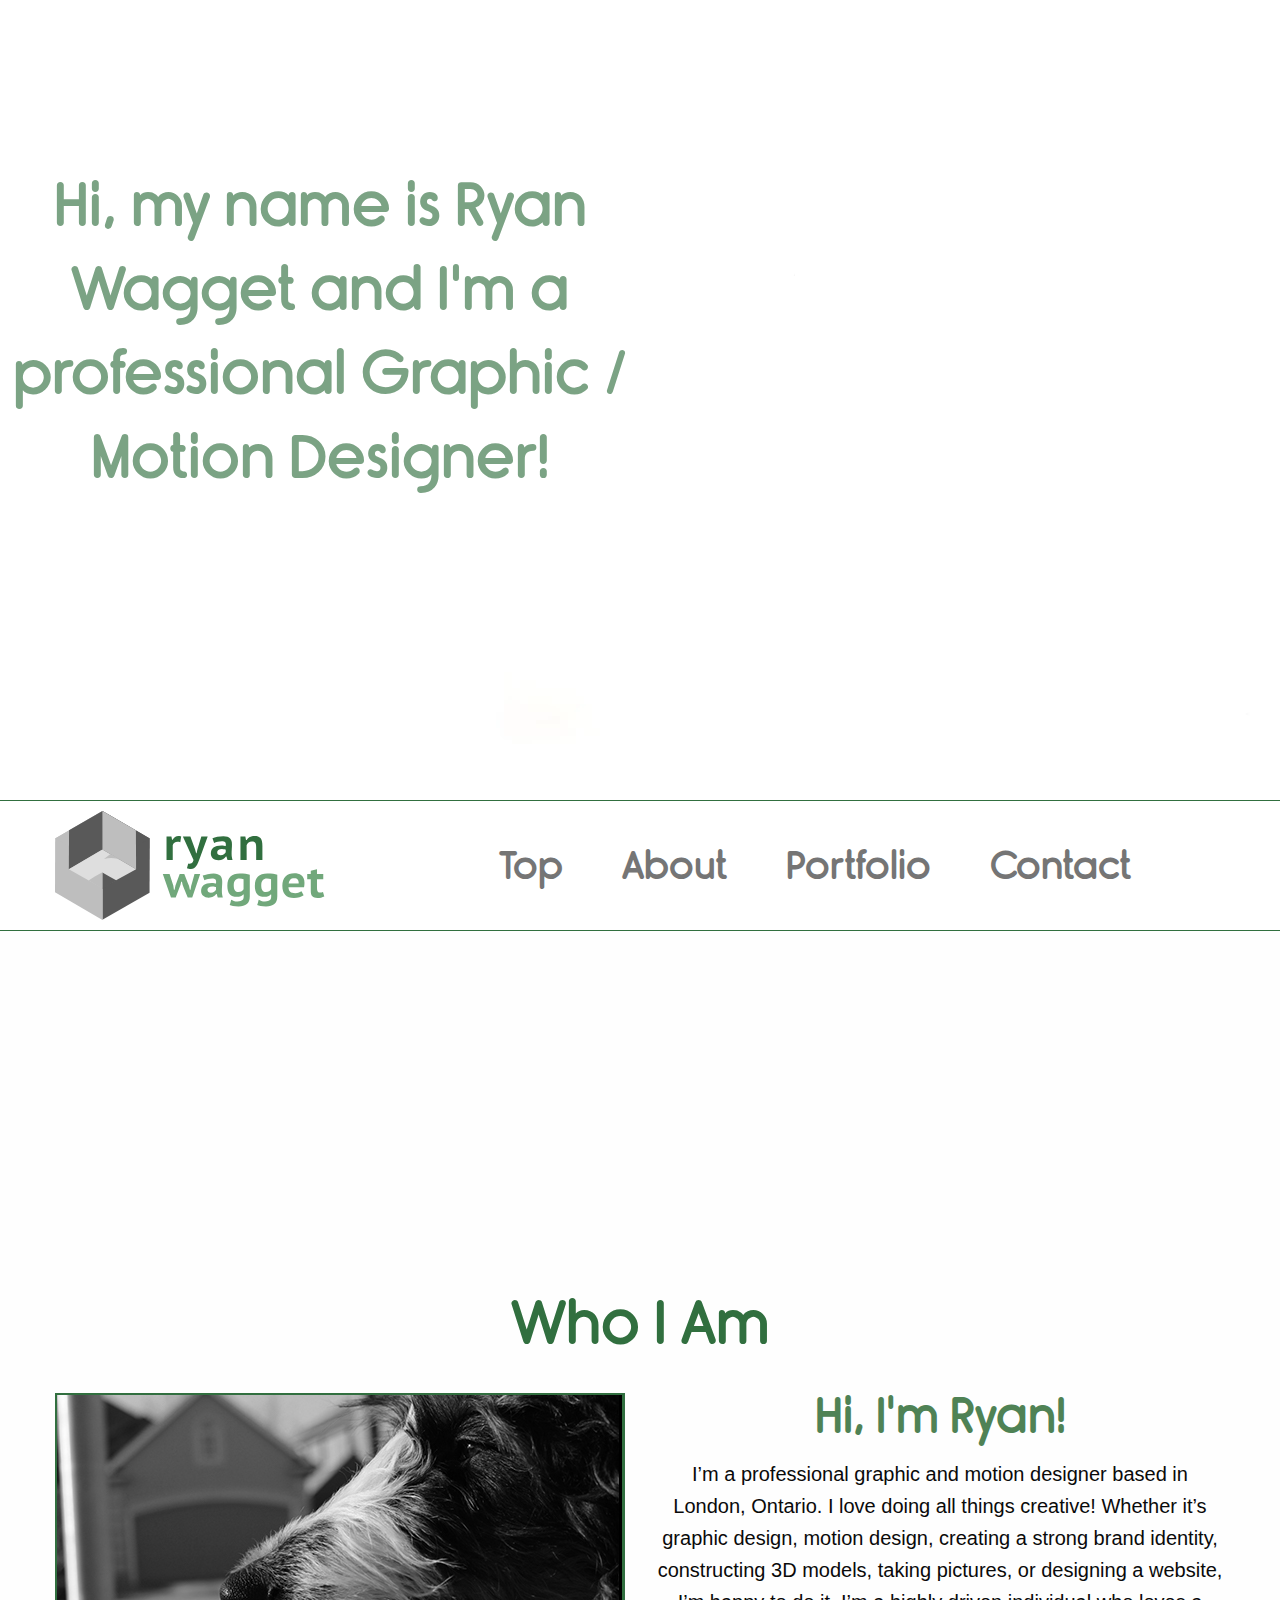
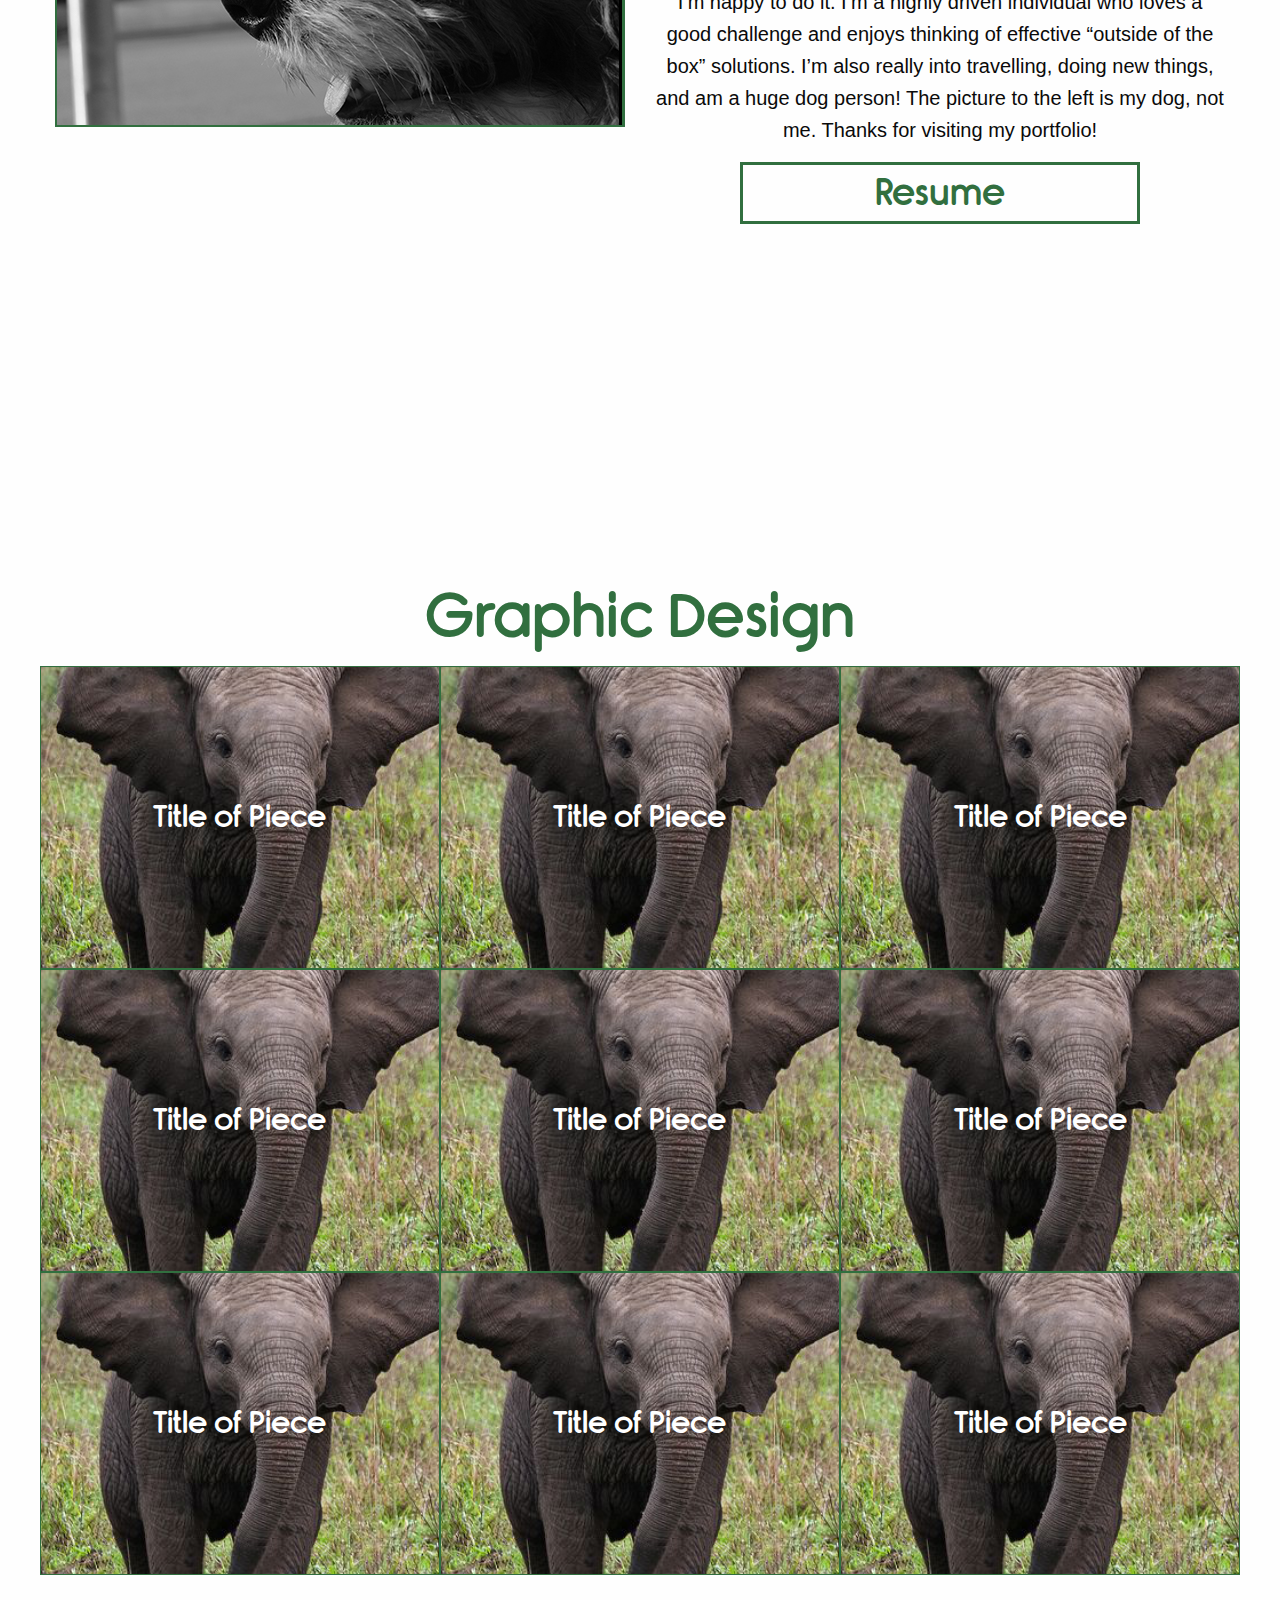
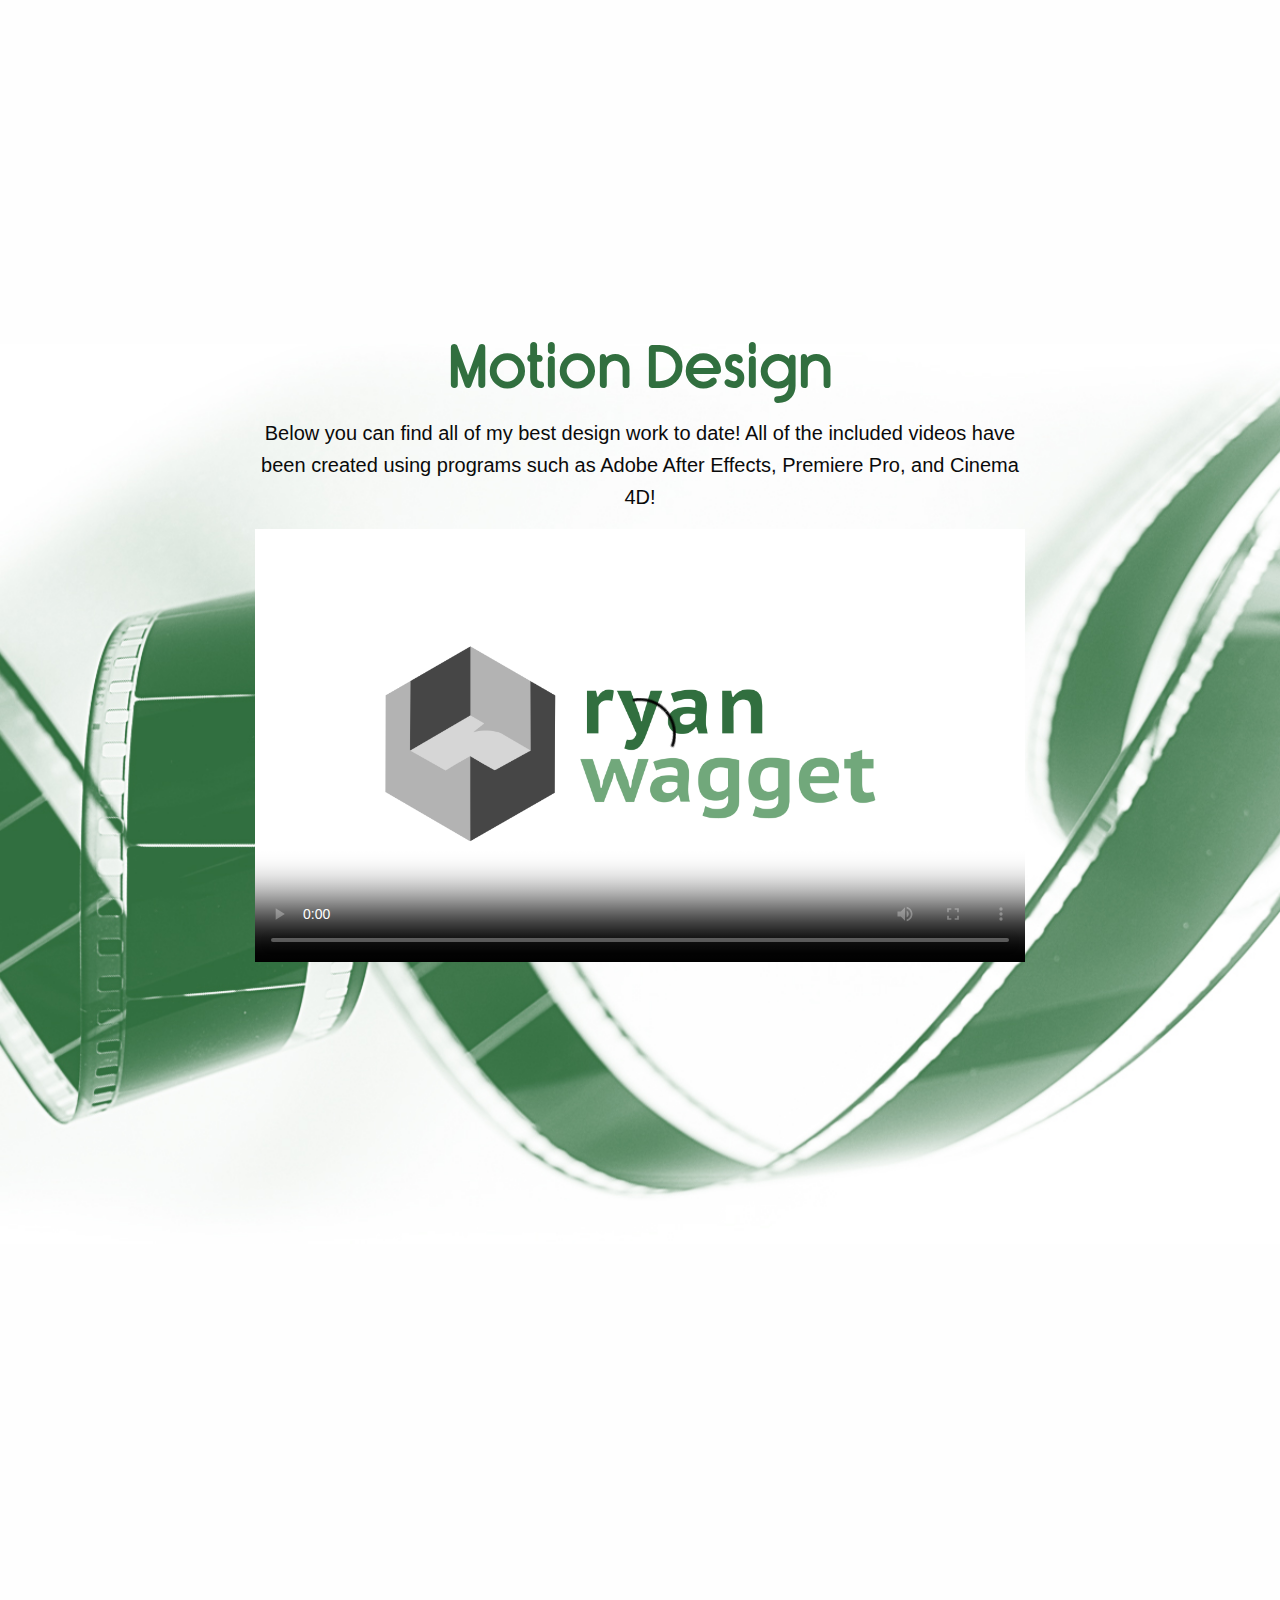
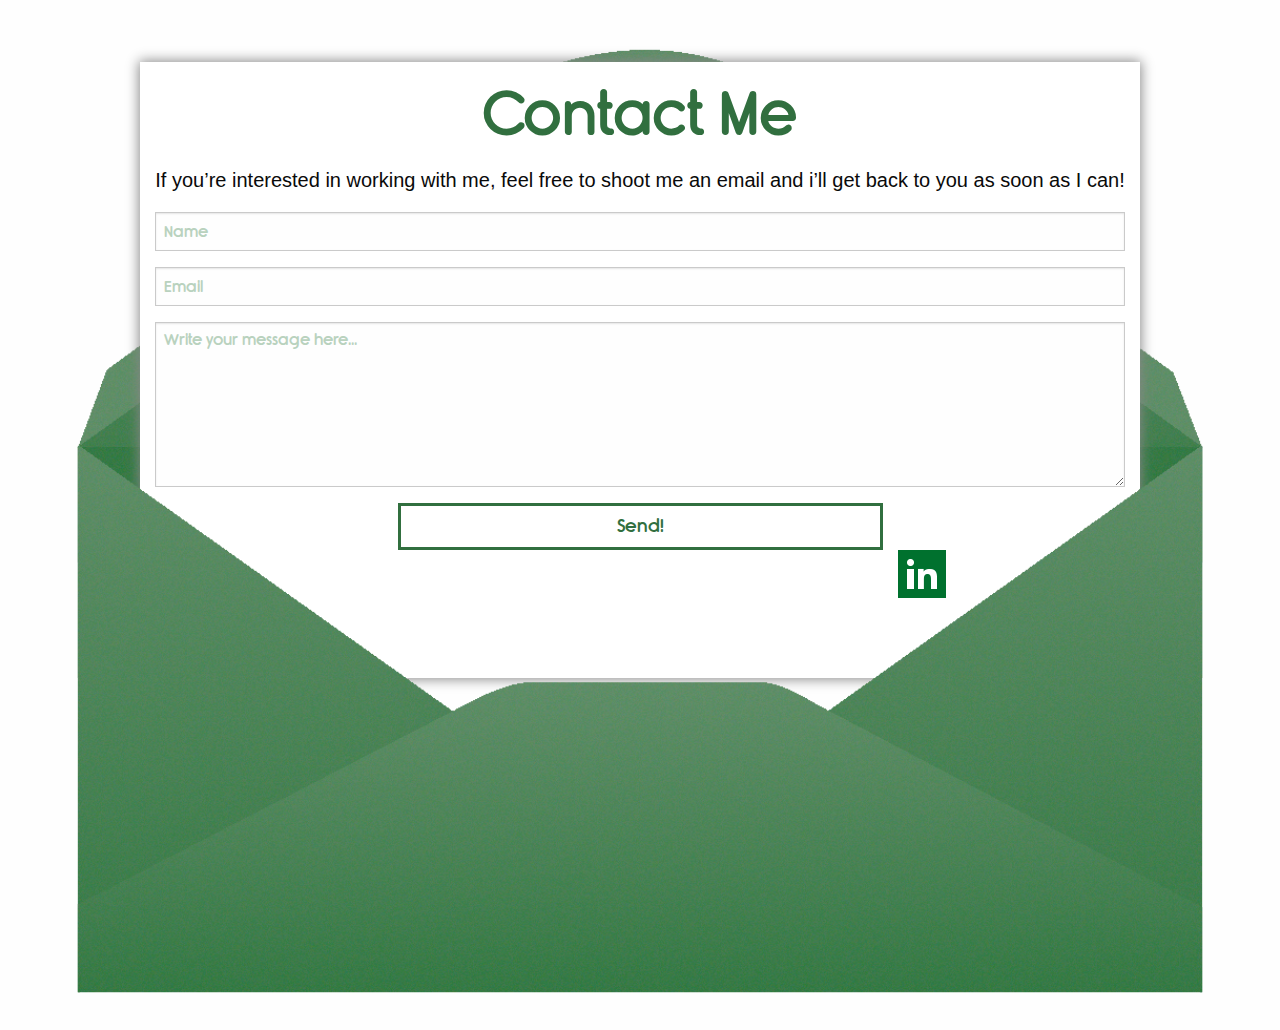
==== index.html @ 1cecc287 "Header, php files, portfolio section, js" ====
<!doctype html>
<html class="no-js" lang="en" dir="ltr">
  <head>
    <meta charset="utf-8">
    <meta http-equiv="x-ua-compatible" content="ie=edge">
    <meta name="viewport" content="width=device-width, initial-scale=1.0">
    <title>Ryan Wagget | Design Portfolio</title>
    <link rel="stylesheet" href="css/foundation.css">
    <link rel="stylesheet" href="css/app.css">
    <script src="js/minified/TweenMax.min.js"></script>
    <script src="js/ScrollToPlugin.min.js"></script>
    <script src='http://ajax.googleapis.com/ajax/libs/jquery/2.1.1/jquery.min.js'></script>
    <script src='js/scrollme-master/jquery.scrollme.js'></script>
  </head>

<!--Header-->
  <body>
    <h1 class="hide">Ryan Wagget's Portfolio</h1>
    <header id="section1">
      <h2 id="headTitle">Hi, my name is Ryan Wagget and I'm a professional Graphic / Motion Designer!</h2>
        <video id="headerVideoSmall" autoplay>
          <source src="video/s-header-vid.mp4" type="video/.mp4"/>
          <source src="video/s-header-vid.ogv" type="video/ogv"/>
          <source src="video/s-header-vid.webm" type="video/webm"/>
          Your browser does not support this video.
        </video>
        <video id="headerVideoLarge" autoplay>
          <source src="video/l-header-vid.mp4" type="video/.mp4"/>
          <source src="video/l-header-vid.ogv" type="video/ogv"/>
          <source src="video/l-header-vid.webm" type="video/webm"/>
          Your browser does not support this video.
        </video>
    </header>


<!--Navigation-->
    <nav data-top-anchor="section2" id="mainNav">
    <h2 class="hide">Main Navigation</h2>
      <div class="row">
        <img class="small-6 medium-3 large-3 columns" id="logo" src="images/logo.svg" alt="Ryan Wagget logo">
        <div id="burgerMenu" data-responsive-toggle="navLinks" data-hide-for="medium" >
            <button class="menu-icon small-3 small-offset-5 columns" type="button" data-toggle></button>
        </div>
        <ul id="navLinks" class="small-12 medium-9 large-9 columns" data-animate="hinge-in-from-top hinge-out-from-top" data-close-on-click="true">
          <li><a href="#header" id="1">Top</a></li>
          <li><a href="#about" id="2">About</a></li>
          <li><a href="#portfolio" id="3">Portfolio</a></li>
          <li><a href="#contact" id="4">Contact</a></li>
        </ul>
      </div>
    </nav>

<!--About-->
    <section id="section2">
    <h2>Who I Am</h2>
      <div class="scrollme row">
        <div id="dogPics" class="small-12 medium-6 large-6 columns">
          <div class="row">
            <img id="dogGrey" class="animateme small-12 medium-6 large-6 columns" data-when="enter" data-from="0" data-to="0.8" data-opacity="0" data-interchange="[images/s-dogGrey.jpg, small], [images/l-dogGrey.jpg, medium],[images/l-dogGrey.jpg, large]" alt="Bear the Bernedoodle">
          </div>
          <div class="row">
            <img id="dog" class="columns" data-interchange="[images/s-dog.jpg, small], [images/l-dog.jpg, medium],[images/l-dog.jpg, large]" alt="Bear the Bernedoodle">
          </div>
        </div>
        <div class="small-12 medium-6 large-6 columns">
          <h3>Hi, I'm Ryan!</h3>
          <p>I’m a professional graphic and motion designer based in London, Ontario. I love doing all things creative! Whether it’s graphic design, motion design, creating a strong brand identity, constructing 3D models, taking pictures, or designing a website, I’m happy to do it. I’m a highly driven individual who loves a good challenge and enjoys thinking of effective “outside of the box” solutions. I’m also really into travelling, doing new things, and am a huge dog person! The picture to the left is my dog, not me. Thanks for visiting my portfolio!</p>
        </div>
      </div>
      <div class="row">
        <button id="resume" class="small-6 small-offset-3 medium-4 medium-offset-7 large-4 large-offset-7 columns">Resume</button>
      </div>
    </section>


<!--Portfolio-->
    <section id="section3">
    <h2 class="hide">Portfolio</h2>
    <h2>Graphic Design</h2>
      <div class="row">
          <div id="piece1" class="small-12 medium-4 large-4 columns portfolioPiece">
            <h4>Title of Piece</h4>
          </div>
          <div id="piece2" class="small-12 medium-4 large-4 columns portfolioPiece">
            <h4>Title of Piece</h4>
          </div>
          <div id="piece3" class="small-12 medium-4 large-4 columns portfolioPiece">
            <h4>Title of Piece</h4>
          </div>
      </div>
      <div class="row">
          <div id="piece4" class="small-12 medium-4 large-4 columns portfolioPiece">
            <h4>Title of Piece</h4>
          </div>
          <div id="piece5" class="small-12 medium-4 large-4 columns portfolioPiece">
            <h4>Title of Piece</h4>
          </div>
          <div id="piece6" class="small-12 medium-4 large-4 columns portfolioPiece">
            <h4>Title of Piece</h4>
          </div>
      </div>
      <div class="row">
          <div id="piece7" class="small-12 medium-4 large-4 columns portfolioPiece">
            <h4>Title of Piece</h4>
          </div>
          <div id="piece8" class="small-12 medium-4 large-4 columns portfolioPiece">
            <h4>Title of Piece</h4>
          </div>
          <div id="piece9" class="small-12 medium-4 large-4 columns portfolioPiece">
            <h4>Title of Piece</h4>
          </div>
      </div>

      <section id="videoSection">
      <h3 class="hide">Motion Design</h3>
        <div class="row">
          <div class="small-12 medium-8 medium-offset-2 large-8 large-offset-2 columns">
            <h2>Motion Design</h2>
            <p>Below you can find all of my best design work to date! All of the included videos have been created using programs such as Adobe After Effects, Premiere Pro, and Cinema 4D!</p>
          </div>
        </div>
        <div id="videoPlayer" class="row">
          <video class="small-12 medium-8 medium-offset-2 large-8 large-offset-2 columns" poster="images/intro-thumbnail.png" controls>
            <source src="video/intro.mp4" type="video/mp4"/>
            <source src="video/intro.ogv" type="video/ogv"/>
            <source src="video/intro.webm" type="video/webm"/>
            Your browser does not support this video.
          </video>
        </div>
      </section>
    </section>


<!--Contact-->
    <div id="envelope" class="scrollme row">
      <img class="" id="envelopeFront" src="images/envelope-front.svg" alt="Front of an envelope">
      <!--data-when="exit" data-from="0.5" data-to="0" data-easing="easeout" data-translatey="300"-->
      <section id="section4" class="animateme small-12 medium-10 medium-pull-1 large-10 large-offset-1 columns" data-when="exit" data-from="0.4" data-to="0" data-easing="easeout" data-translatey="300">
      <h2>Contact Me</h2>
        <div class="row">
          <div class="small-12 medium-12 large-12 columns">
            <p>If you’re interested in working with me, feel free to shoot me an email and i’ll get back to you as soon as I can!</p>
          </div>
          <form action="form.php" method="post" class="small-12 medium-12 large-12 columns">
              <input type="text" required id="name" name="fullName" placeholder="Name">
              <input type="email" required id="email" placeholder="Email">
              <textarea name="comments" id="comments" required cols="50" rows="8" placeholder="Write your message here..."></textarea>
              <div id="bottom" class="row">
                <input id="submit" type="submit" value="Send!" class="small-6 medium-6 medium-offset-3 large-6 large-offset-3 columns">
                <a class="small-3 small-offset-3 columns" href="https://www.linkedin.com/in/ryanwagget/" title="LinkedIn" id="LinkedIn">
                  <img src="images/linkedin.svg" alt="LinkedIn Icon">
                </a>
              </div>
          </form>
        </div>
      </section>
    </div>



    <script src="js/vendor/jquery.js"></script>
    <script src="js/vendor/what-input.js"></script>
    <script src="js/vendor/foundation.js"></script>
    <script src="js/app.js"></script>
    <script src="js/contentWork.js"></script>
  </body>
</html>
---- css/app.css ----
/*------------------------------General------------------------------*/

.boxHelper
{
	color: #fff;
	background-color: #000;
	text-align: center;
}



@font-face
{
	font-family: 'rimouski sb';
	src: url('../fonts/rimouski sb.ttf');
}

h2
{
	font-size: 36px;
	color: #316f3f;
	text-align: center;
	font-family: 'rimouski sb', Arial, sans-serif;
}

h3
{
	font-size: 30px;
	color: #4f8255;
	text-align: center;
	font-family: 'rimouski sb', Arial, sans-serif;
	margin-top: 10px;
}

h4
{
	font-size: 30px;
	color: #fff;
	text-align: center;
	font-family: 'rimouski sb', Arial, sans-serif;
	margin-top: 129px;
	margin-bottom: 130px;
}

p
{
	text-align: center;
	font-family: 'Arial', sans-serif, times;
}

@media screen and (min-width: 40em)
{
	h4
	{
		margin-top: 79px;
		margin-bottom: 80px;
	}
}

@media screen and (min-width: 48em)
{
	h2
	{
		font-size: 48px;
	}

	h3
	{
		font-size: 36px;
	}

	h4
	{
		margin-top: 99px;
		margin-bottom: 100px;
	}

	p
	{
		font-size: 20px;
	}
}

@media screen and (min-width: 64em)
{
	h4
	{
		margin-top: 129px;
		margin-bottom: 130px;
	}
}

@media screen and (min-width: 80em)
{
	h2
	{
		font-size: 60px;
	}

	h3
	{
		font-size: 48px;
	}

	p
	{
		font-size: 20px;
	}
}

/*------------------------------Nav/Header------------------------------*/

#headerVideoSmall
{
	width: 100%;
	z-index: 10;
}

#headerVideoLarge
{
	display: none;
}

#headTitle
{
	z-index: 100;
	position: absolute;
	font-size: 36px;
	color: #316f3f;
	margin-top: 10px;
	opacity: 0;
}

#burgerMenu .menu-icon::after
{
	background: #316f3f;
	margin-top: 5px;
	box-shadow: 0 7px 0 #316f3f, 0 14px 0 #316f3f;
}

#logo
{
	margin-top: 10px;
	margin-bottom: 10px;
}

#burgerMenu
{
	margin-top: 23px;
	margin-right: 10px;
}

nav
{
	text-align: center;
	background-color: #fff;
	border-top: 1px solid #316f3f;
	border-bottom: 1px solid #316f3f;
}

nav ul
{
	list-style: none;
	font-size: 48px;
	color: #316f3f;
	font-family: 'rimouski sb', Arial, sans-serif;
}

nav ul li
{
	margin-top: 15px;
	border-bottom: 1px solid #316f3f;
	padding-bottom: 15px;
}

nav ul li:first-child
{
	margin-top: 5px;
}

nav ul li:last-child
{
	border-bottom: none;
}

nav ul li a
{
	color: #4f8255;
}

nav ul li a:hover
{
	color: #316f3f;
	animation-name: underline;
	animation-duration: 1s;
}

nav ul li a:active
{
	color: #blue;
}

/*@keyframes underline
{
	from {border-bottom: none;}
	to {border-bottom: 1px solid #316f3f;}
}*/

@media screen and (min-width: 23.4375em)
{
	#burgerMenu
	{
		margin-top: 30px;
	}
}

@media screen and (min-width: 37.5em)
{
	#headTitle
	{
		font-size: 48px;
	}

	#burgerMenu
	{
		margin-top: 50px;
	}
}

@media screen and (min-width: 40em)
{

	#logo
	{
		clear: both;
	}

	nav ul
	{
		color: #959595;
		list-style: none;
		font-size: 24px;
		margin-top: 20px;
		margin-left: 0px;
	}

	nav ul li
	{
		margin-top: 0px;
		border-bottom: 0px;
		padding-bottom: 0px;
		display: inline;
		/*margin-left: 30px;*/
	}

	nav ul li:first-child
	{
		margin-top: 0px;
	}

	nav ul li a
	{
		color: #757575;
		margin-left: 20px;
	}

	nav ul li a:hover
	{
		color: #316f3f;
	}
}

@media screen and (min-width: 48em)
{

	#headTitle
	{
		width: 50%;
	}

	#headerVideoLarge
	{
		width: 100%;
		z-index: 10;
		display: block;
	}

	#headerVideoSmall
	{
		display: none;
	}

	nav ul
	{
		margin-top: 25px;
	}

	nav ul li a
	{
		margin-left: 40px;
	}
}

@media screen and (min-width: 64em)
{
	nav ul
	{
		margin-top: 30px;
		font-size: 30px;
	}

	nav ul li a
	{
		margin-left: 40px;
	}
}

@media screen and (min-width: 74em)
{
	nav ul
	{
		margin-top: 35px;
		font-size: 38px;
	}

	nav ul li a
	{
		margin-left: 50px;
	}
}

@media screen and (min-width: 80em)
{
	#headTitle
	{
		font-size: 60px;
		margin-top: 150px;
	}

	nav ul
	{
		margin-top: 35px;
		font-size: 38px;
	}

	nav ul li a
	{
		margin-left: 50px;
	}

}

@media screen and (min-width: 120em)
{
	#headTitle
	{
		font-size: 72px;
		margin-top: 350px;
	}
}
/*------------------------------About------------------------------*/

#dogGrey
{
	margin-top: 20px;
	z-index: 10;
	position: absolute;

}

#dog
{
	margin-top: 20px;
	z-index: 5;
}

#dogGrey2
{
	margin-top: 10px;
	z-index: 3;
}

#section2
{
	margin-top: 350px;
}

#resume
{
	font-size: 18.22px;
	color: #316f3f;
	padding: 10px;
	border: 3px solid #316f3f;
	font-family: 'rimouski sb', Arial, sans-serif;
}

#resume:hover
{
	color: #fff;
	background-color: #316f3f;
}

@media screen and (min-width: 75.5em)
{
	#dogGrey
	{
		width: auto;
	}
}

@media screen and (min-width: 80em)
{
	#resume
	{
		font-size: 36px;
	}
}

/*------------------------------Portfolio------------------------------*/

#section3
{
	margin-top: 350px;
}

.portfolioPiece
{

	border: 1px solid #316f3f;
	background-color: #316f3f;
	opacity: 1;
	transition: opacity .5s ease;
	background: url('../images/l-placeholder.jpg') no-repeat;
	background-size: 115%;
	background-position: 50%;
}

.portfolioPiece:hover
{
	animation: zoomOut .5s ease;
	animation-fill-mode: forwards;
}

@keyframes zoomOut
{
	from {background-size: 115%;}
	to {background-size: 100%;}
}

#piece1
{

}

#piece2
{

}

#piece3
{

}

#piece4
{

}

#piece5
{

}

#piece6
{

}

#piece7
{

}

#piece8
{

}

#piece9
{

}

.portfolioPiece:hover
{
	opacity: .6;
}

.portfolioPiece :hover
{
	background-color: #316f3f;
}

#videoSection
{
	margin-top: 350px;
}

#videoPlayer
{
	background: url('../images/s-videoBg.jpg') center no-repeat;
	padding-bottom: 100px;
}

@media screen and (min-width: 40em)
{
	#videoPlayer
	{
		background: none;

	}

	#videoSection
	{

		background: url('../images/l-videoBg.jpg') center no-repeat;
		background-size: contain;
	}
}

@media screen and (min-width: 52.25em)
{
	#videoPlayer
	{
		padding-bottom: 300px;
	}
}

/*------------------------------Contact------------------------------*/

#section4
{
	margin-top: 350px;
}

input::-webkit-input-placeholder
{
	color: #b9d2be;
	font-family: 'rimouski sb', Arial, sans-serif;
}

input::-moz-placeholder
{
	color: #b9d2be;
	font-family: 'rimouski sb', Arial, sans-serif;
}

input:-ms-input-placeholder
{
	color: #b9d2be;
	font-family: 'rimouski sb', Arial, sans-serif;
}

input:-moz-placeholder
{
	color: #b9d2be;
	font-family: 'rimouski sb', Arial, sans-serif;
}

textarea::-webkit-input-placeholder
{
	color: #b9d2be;
	font-family: 'rimouski sb', Arial, sans-serif;
}

textarea::-moz-placeholder
{
	color: #b9d2be;
	font-family: 'rimouski sb', Arial, sans-serif;
}

textarea:-ms-input-placeholder
{
	color: #b9d2be;
	font-family: 'rimouski sb', Arial, sans-serif;
}

textarea:-moz-placeholder
{
	color: #b9d2be;
	font-family: 'rimouski sb', Arial, sans-serif;

}

#submit
{
	background-color: #fff;
	font-size: 18.22px;
	color: #316f3f;
	padding: 10px;
	border: 3px solid #316f3f;
	padding-left: 20px;
	padding-right: 20px;
	font-family: 'rimouski sb', Arial, sans-serif;
}

#submit:hover
{
	color: #fff;
	background-color: #316f3f;
}

#linkedIn
{
	width: 41px;
	height: 41px;
}

form
{
	margin-bottom: 20px;
}

#bottom
{
	margin: 0 auto;
}

#envelopeFront
{
	display: none;
}

@media screen and (min-width: 40em)
{

	#envelope
	{
		background: url('../images/envelope-back.svg') no-repeat;
		background-size: 100%;
		position: relative;
		margin-top: 350px;
		overflow: visible;
	}

	#section4
	{
		background-color: #fff;
		padding-top: 10px;
		box-shadow: 0px 0px 12px 1px #878787;
		z-index: 1;
		margin-top: -130px;
		padding-bottom: 80px;
	}

	form
	{
		margin-bottom: 0px;
	}

	#envelopeFront
	{
		display: inline;
		position: absolute;
		z-index: 2;
		margin-top: 33%
	}
}

@media screen and (min-width: 48em)
{
	#section4
	{
		margin-top: -80px;
		padding-bottom: 80px;
	}
}

@media screen and (min-width: 52.25em)
{
	#section4
	{
		margin-top: -40px;
		padding-bottom: 80px;
	}
}

@media screen and (min-width: 60em)
{
	#section4
	{
		margin-top: 30px;
		padding-bottom: 80px;
	}
}

@media screen and (min-width: 64em)
{
	#section4
	{
		margin-top: 50px;
		padding-bottom: 80px;
	}
}

@media screen and (min-width: 90em)
{
	#section4
	{
		margin-top: 160px;
		padding-bottom: 80px;
	}
}
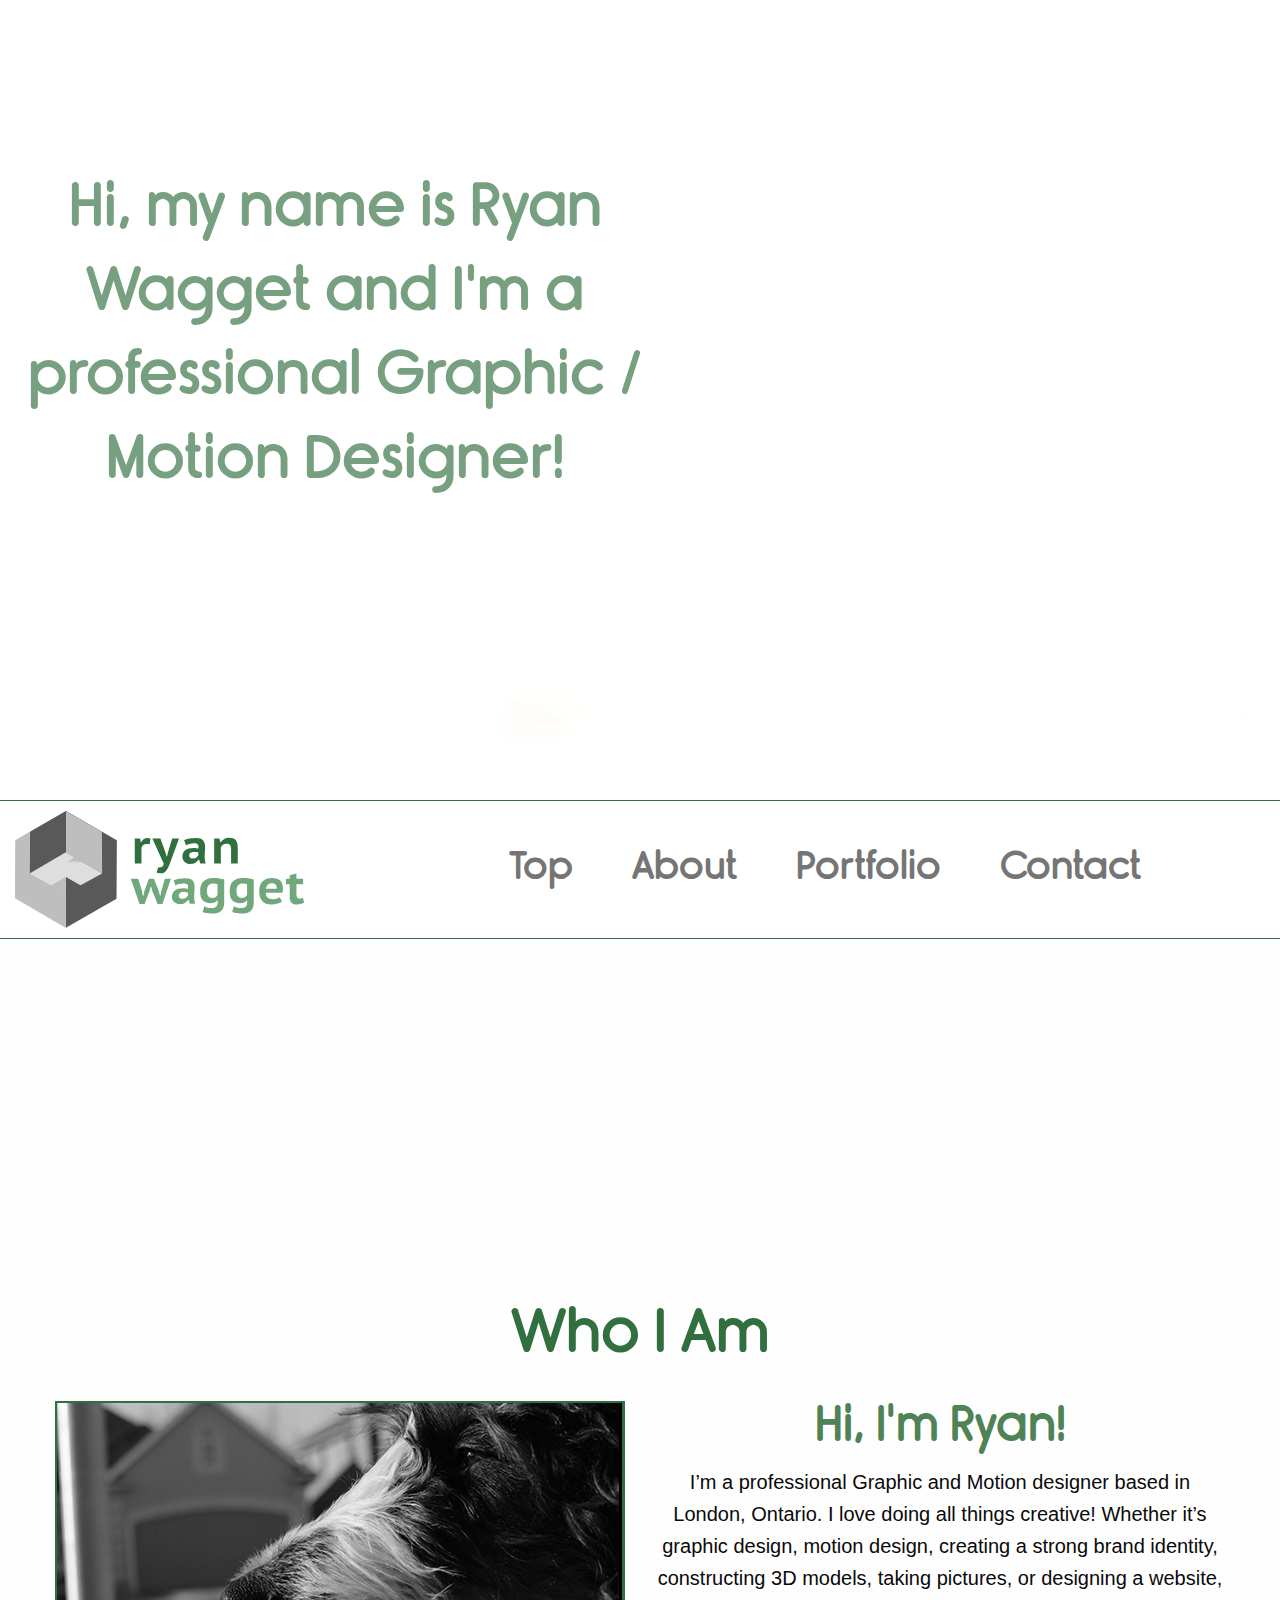
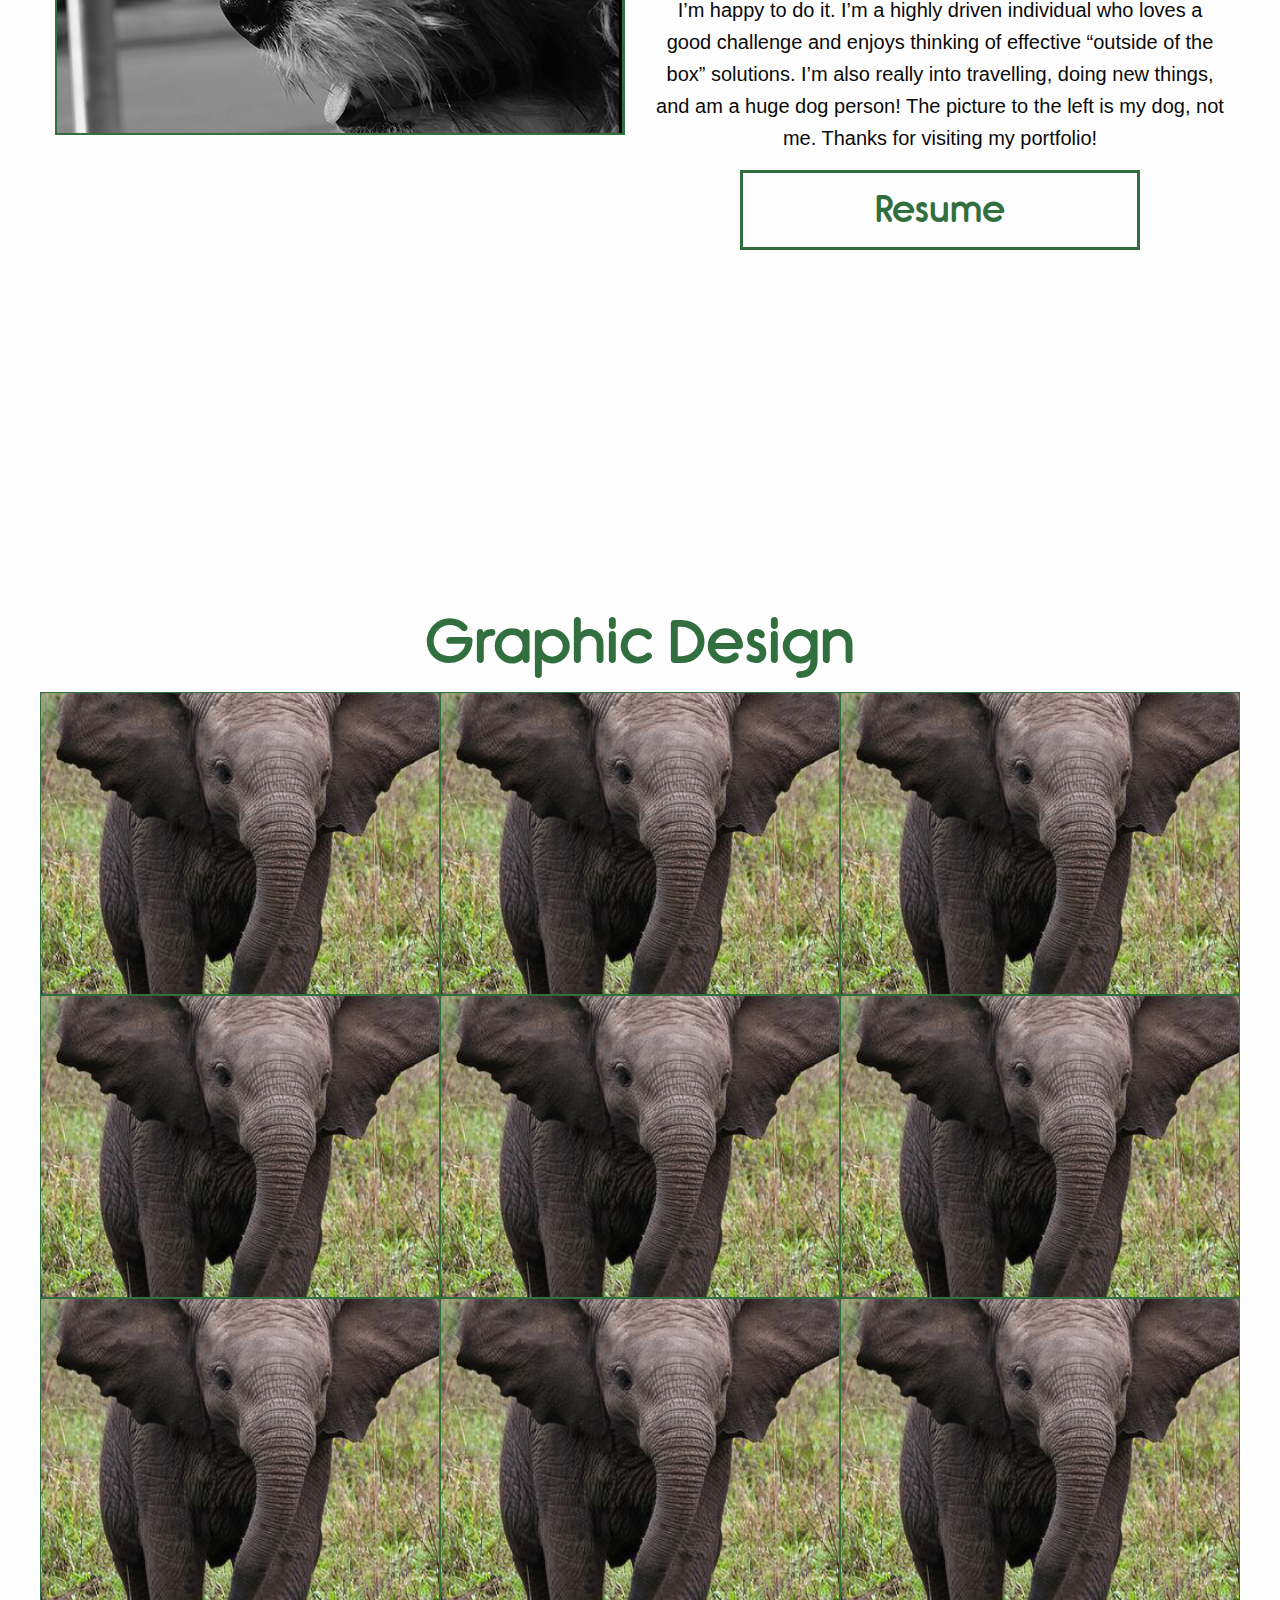
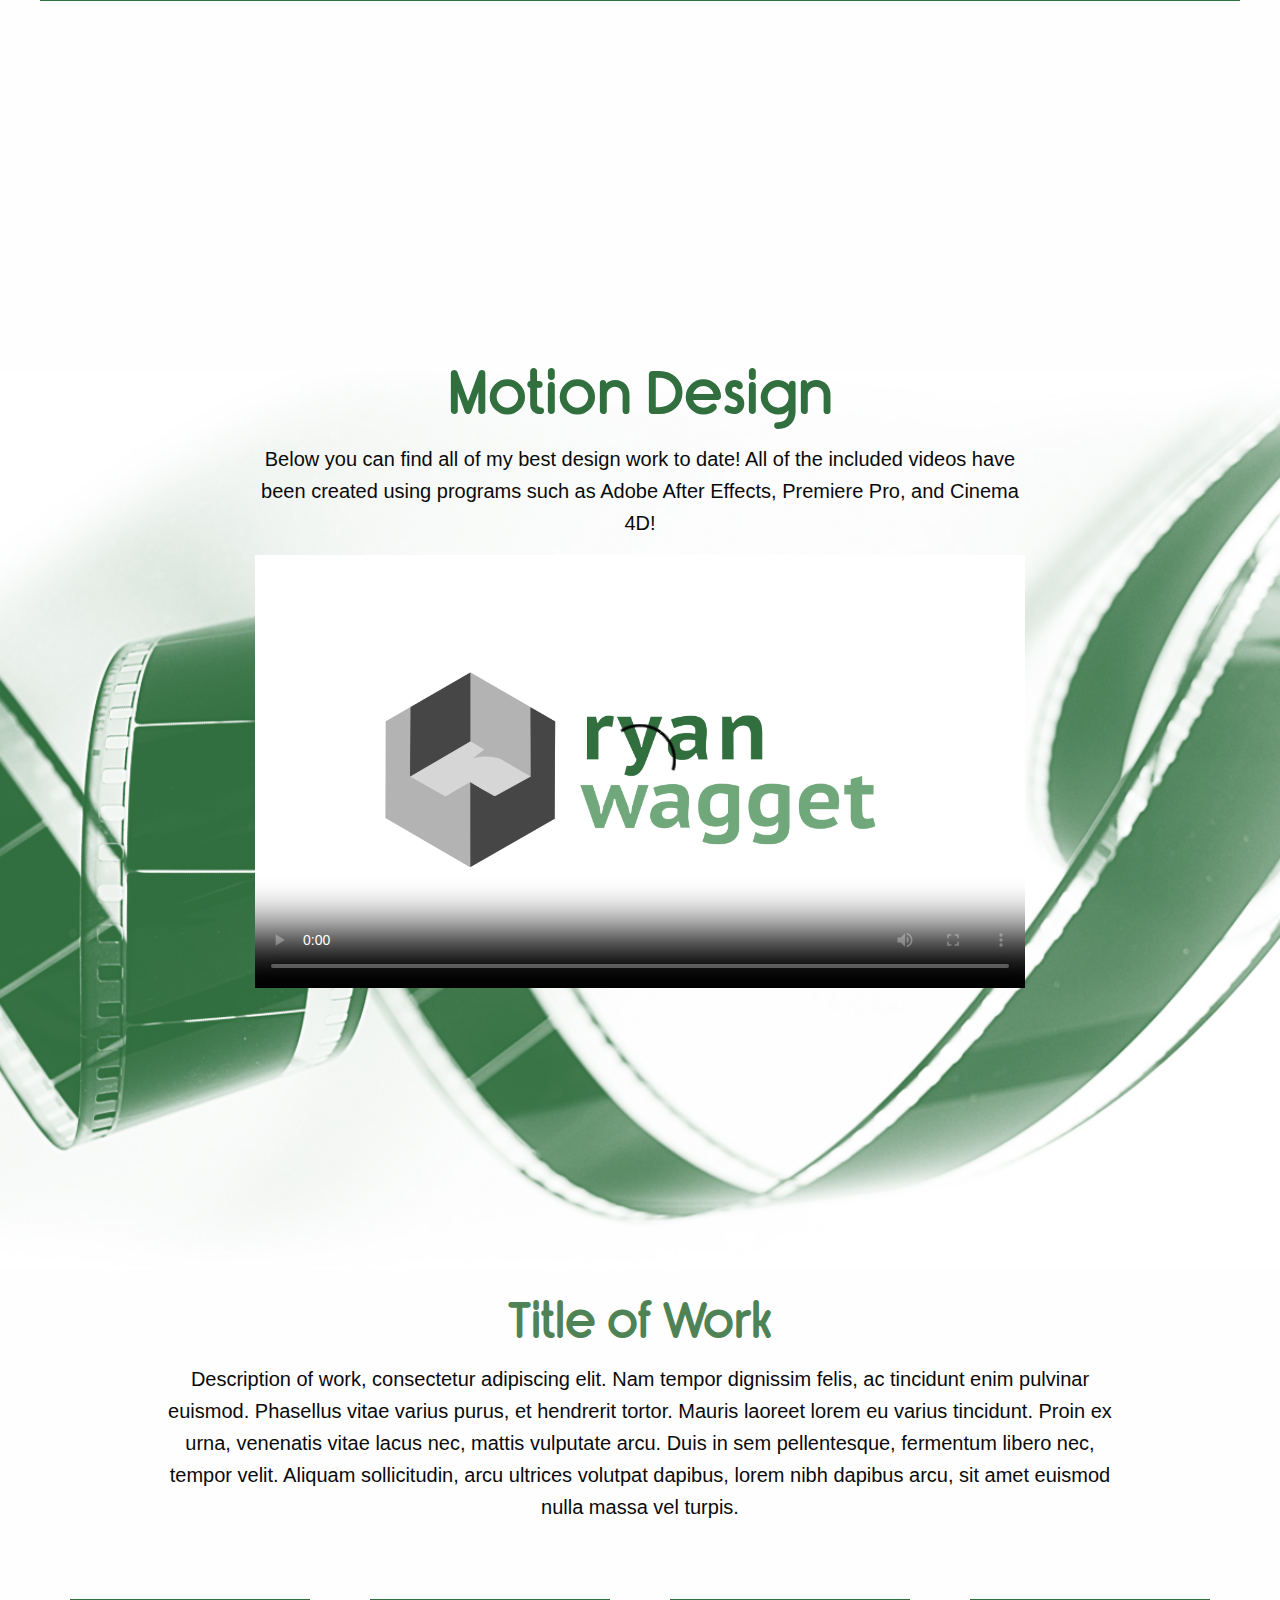
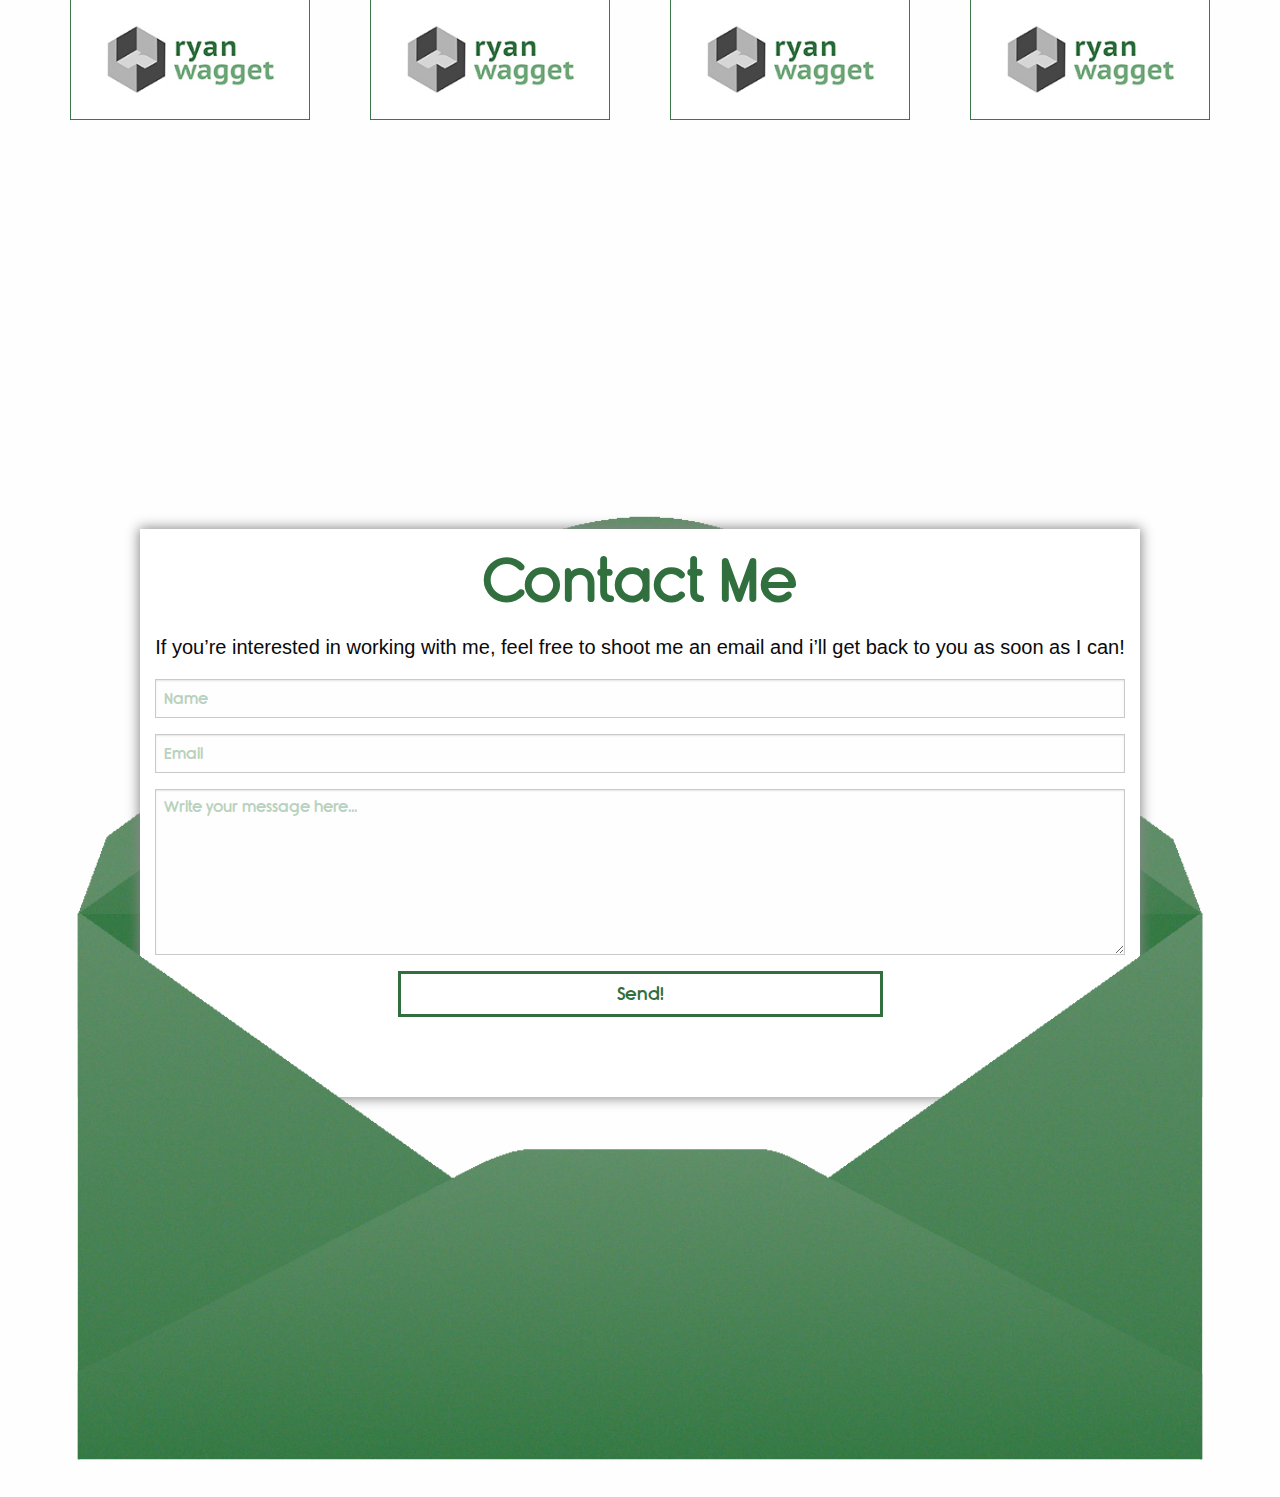
==== commit 8a8cb719: "Started lightbox & php form" ====
--- a/index.html
+++ b/index.html
@@ -11,6 +11,7 @@
     <script src="js/ScrollToPlugin.min.js"></script>
     <script src='http://ajax.googleapis.com/ajax/libs/jquery/2.1.1/jquery.min.js'></script>
     <script src='js/scrollme-master/jquery.scrollme.js'></script>
+    <link rel='stylesheet' href="https://maxcdn.bootstrapcdn.com/font-awesome/4.7.0/css/font-awesome.min.css">
   </head>
 
 <!--Header-->
@@ -34,12 +35,13 @@
 
 
 <!--Navigation-->
-    <nav data-top-anchor="section2" id="mainNav">
+<div data-sticky-container>
+    <nav class="row" data-sticky data-options="stickyOn: small" data-margin-top:"0" data-top-anchor="section1:bottom" class="sticky" id="mainNav">
     <h2 class="hide">Main Navigation</h2>
-      <div class="row">
+      <div>
         <img class="small-6 medium-3 large-3 columns" id="logo" src="images/logo.svg" alt="Ryan Wagget logo">
         <div id="burgerMenu" data-responsive-toggle="navLinks" data-hide-for="medium" >
-            <button class="menu-icon small-3 small-offset-5 columns" type="button" data-toggle></button>
+            <button class="menu-icon small-3 small-offset-3 columns" type="button" data-toggle></button>
         </div>
         <ul id="navLinks" class="small-12 medium-9 large-9 columns" data-animate="hinge-in-from-top hinge-out-from-top" data-close-on-click="true">
           <li><a href="#header" id="1">Top</a></li>
@@ -49,8 +51,11 @@
         </ul>
       </div>
     </nav>
+</div>
+
 
 <!--About-->
+    <div id="whitespace"></div>
     <section id="section2">
     <h2>Who I Am</h2>
       <div class="scrollme row">
@@ -64,11 +69,11 @@
         </div>
         <div class="small-12 medium-6 large-6 columns">
           <h3>Hi, I'm Ryan!</h3>
-          <p>I’m a professional graphic and motion designer based in London, Ontario. I love doing all things creative! Whether it’s graphic design, motion design, creating a strong brand identity, constructing 3D models, taking pictures, or designing a website, I’m happy to do it. I’m a highly driven individual who loves a good challenge and enjoys thinking of effective “outside of the box” solutions. I’m also really into travelling, doing new things, and am a huge dog person! The picture to the left is my dog, not me. Thanks for visiting my portfolio!</p>
+          <p>I’m a professional Graphic and Motion designer based in London, Ontario. I love doing all things creative! Whether it’s graphic design, motion design, creating a strong brand identity, constructing 3D models, taking pictures, or designing a website, I’m happy to do it. I’m a highly driven individual who loves a good challenge and enjoys thinking of effective “outside of the box” solutions. I’m also really into travelling, doing new things, and am a huge dog person! The picture to the left is my dog, not me. Thanks for visiting my portfolio!</p>
         </div>
       </div>
       <div class="row">
-        <button id="resume" class="small-6 small-offset-3 medium-4 medium-offset-7 large-4 large-offset-7 columns">Resume</button>
+        <a id="resume" href="includes/resume.pdf" download class="small-6 small-offset-3 medium-4 medium-offset-7 large-4 large-offset-7 columns">Resume</a>
       </div>
     </section>
 
@@ -77,36 +82,48 @@
     <section id="section3">
     <h2 class="hide">Portfolio</h2>
     <h2>Graphic Design</h2>
-      <div class="row">
-          <div id="piece1" class="small-12 medium-4 large-4 columns portfolioPiece">
+
+        <div class="row">
+          <div class="small-12 medium-12 large-12 columns lightbox">
+            <i class="fa fa-times fa-2x close-lightbox"></i>
+            <div class="">
+              <img src="images/l-placeholder.jpg" alt="Placeholder Text" class="lightbox-img">
+              <!--<h3>What This Is</h3>
+              <p class="lightbox-desc">Description of work, consectetur adipiscing elit. Nam tempor dignissim felis, ac tincidunt enim pulvinar euismod. Phasellus vitae varius purus, et hendrerit tortor. Mauris laoreet lorem eu varius tincidunt. Proin ex urna, venenatis vitae lacus nec, mattis vulputate arcu. Duis in sem pellentesque, fermentum libero nec, tempor velit. Aliquam sollicitudin, arcu ultrices volutpat dapibus, lorem nibh dapibus arcu, sit amet euismod nulla massa vel turpis.</p>-->
+            </div>
+          </div>
+
+        </div>
+        <div class="row">
+          <div id="piece1" class="small-12 medium-4 large-4 columns green portfolioPiece">
             <h4>Title of Piece</h4>
           </div>
-          <div id="piece2" class="small-12 medium-4 large-4 columns portfolioPiece">
+          <div id="piece2" class="small-12 medium-4 large-4 columns green portfolioPiece">
             <h4>Title of Piece</h4>
           </div>
-          <div id="piece3" class="small-12 medium-4 large-4 columns portfolioPiece">
+          <div id="piece3" class="small-12 medium-4 large-4 columns green portfolioPiece">
             <h4>Title of Piece</h4>
           </div>
       </div>
       <div class="row">
-          <div id="piece4" class="small-12 medium-4 large-4 columns portfolioPiece">
+          <div id="piece4" class="small-12 medium-4 large-4 columns green portfolioPiece">
             <h4>Title of Piece</h4>
           </div>
-          <div id="piece5" class="small-12 medium-4 large-4 columns portfolioPiece">
+          <div id="piece5" class="small-12 medium-4 large-4 columns green portfolioPiece">
             <h4>Title of Piece</h4>
           </div>
-          <div id="piece6" class="small-12 medium-4 large-4 columns portfolioPiece">
+          <div id="piece6" class="small-12 medium-4 large-4 columns green portfolioPiece">
             <h4>Title of Piece</h4>
           </div>
       </div>
       <div class="row">
-          <div id="piece7" class="small-12 medium-4 large-4 columns portfolioPiece">
+          <div id="piece7" class="small-12 medium-4 large-4 columns green portfolioPiece">
             <h4>Title of Piece</h4>
           </div>
-          <div id="piece8" class="small-12 medium-4 large-4 columns portfolioPiece">
+          <div id="piece8" class="small-12 medium-4 large-4 columns green portfolioPiece">
             <h4>Title of Piece</h4>
           </div>
-          <div id="piece9" class="small-12 medium-4 large-4 columns portfolioPiece">
+          <div id="piece9" class="small-12 medium-4 large-4 columns green portfolioPiece">
             <h4>Title of Piece</h4>
           </div>
       </div>
@@ -130,26 +147,40 @@
       </section>
     </section>
 
+    <div class="row">
+      <div class="small-12 medium-10 medium-offset-1 large-10 large-offset-1 columns">
+        <h3 id="videoTitle">Title of Work</h3>
+        <p>Description of work, consectetur adipiscing elit. Nam tempor dignissim felis, ac tincidunt enim pulvinar euismod. Phasellus vitae varius purus, et hendrerit tortor. Mauris laoreet lorem eu varius tincidunt. Proin ex urna, venenatis vitae lacus nec, mattis vulputate arcu. Duis in sem pellentesque, fermentum libero nec, tempor velit. Aliquam sollicitudin, arcu ultrices volutpat dapibus, lorem nibh dapibus arcu, sit amet euismod nulla massa vel turpis.</p>
+      </div>
+    </div>
+
+    <div id="vidThumbnails" class="row">
+      <div class="small-8 small-offset-2 medium-3 medium-offset-0 large-3 columns thumbs"></div>
+      <div class="small-8 small-offset-2 medium-3 medium-offset-0 large-3 columns thumbs"></div>
+      <div class="small-8 small-offset-2 medium-3 medium-offset-0 large-3 columns thumbs"></div>
+      <div class="small-8 small-pull-2 medium-3 medium-pull-0 large-3 columns thumbs"></div>
+    </div>
+
 
 <!--Contact-->
     <div id="envelope" class="scrollme row">
       <img class="" id="envelopeFront" src="images/envelope-front.svg" alt="Front of an envelope">
-      <!--data-when="exit" data-from="0.5" data-to="0" data-easing="easeout" data-translatey="300"-->
       <section id="section4" class="animateme small-12 medium-10 medium-pull-1 large-10 large-offset-1 columns" data-when="exit" data-from="0.4" data-to="0" data-easing="easeout" data-translatey="300">
       <h2>Contact Me</h2>
         <div class="row">
           <div class="small-12 medium-12 large-12 columns">
             <p>If you’re interested in working with me, feel free to shoot me an email and i’ll get back to you as soon as I can!</p>
           </div>
-          <form action="form.php" method="post" class="small-12 medium-12 large-12 columns">
+          <form action="contact.php" method="post" class="small-12 medium-12 large-12 columns">
               <input type="text" required id="name" name="fullName" placeholder="Name">
               <input type="email" required id="email" placeholder="Email">
+              <input type="color" required id="favColor" placeholder="Color">
               <textarea name="comments" id="comments" required cols="50" rows="8" placeholder="Write your message here..."></textarea>
               <div id="bottom" class="row">
                 <input id="submit" type="submit" value="Send!" class="small-6 medium-6 medium-offset-3 large-6 large-offset-3 columns">
-                <a class="small-3 small-offset-3 columns" href="https://www.linkedin.com/in/ryanwagget/" title="LinkedIn" id="LinkedIn">
+                <!--<a class="small-3 small-offset-3 columns" href="https://www.linkedin.com/in/ryanwagget/" title="LinkedIn" id="LinkedIn">
                   <img src="images/linkedin.svg" alt="LinkedIn Icon">
-                </a>
+                </a>-->
               </div>
           </form>
         </div>
@@ -163,5 +194,6 @@
     <script src="js/vendor/foundation.js"></script>
     <script src="js/app.js"></script>
     <script src="js/contentWork.js"></script>
+    <script src="js/lightbox.js"></script>
   </body>
 </html>
--- a/css/app.css
+++ b/css/app.css
@@ -40,6 +40,8 @@
 	font-family: 'rimouski sb', Arial, sans-serif;
 	margin-top: 129px;
 	margin-bottom: 130px;
+	z-index: 100;
+	position: relative;
 }
 
 p
@@ -147,7 +149,14 @@
 #burgerMenu
 {
 	margin-top: 23px;
-	margin-right: 10px;
+	margin-right: 30px;
+	float: right;
+}
+
+#mainNav
+{
+	width: 100%;
+	margin-top: 0px;
 }
 
 nav
@@ -156,6 +165,7 @@
 	background-color: #fff;
 	border-top: 1px solid #316f3f;
 	border-bottom: 1px solid #316f3f;
+	z-index: 60000;
 }
 
 nav ul
@@ -186,31 +196,24 @@
 nav ul li a
 {
 	color: #4f8255;
+	transition: color 1s ease;
 }
 
 nav ul li a:hover
 {
 	color: #316f3f;
-	animation-name: underline;
-	animation-duration: 1s;
-}
-
-nav ul li a:active
-{
-	color: #blue;
-}
-
-/*@keyframes underline
-{
-	from {border-bottom: none;}
-	to {border-bottom: 1px solid #316f3f;}
-}*/
+}
+
+nav ul li a:focus
+{
+	color: #4f8255;
+}
 
 @media screen and (min-width: 23.4375em)
 {
 	#burgerMenu
 	{
-		margin-top: 30px;
+		margin-top: 35px;
 	}
 }
 
@@ -250,7 +253,6 @@
 		border-bottom: 0px;
 		padding-bottom: 0px;
 		display: inline;
-		/*margin-left: 30px;*/
 	}
 
 	nav ul li:first-child
@@ -276,6 +278,7 @@
 	#headTitle
 	{
 		width: 50%;
+		margin-left: 15px;
 	}
 
 	#headerVideoLarge
@@ -301,8 +304,22 @@
 	}
 }
 
+@media screen and (min-width: 58.75em)
+{
+	#headTitle
+	{
+		margin-top: 80px;
+	}
+}
+
 @media screen and (min-width: 64em)
 {
+
+	#headTitle
+	{
+		margin-top: 100px;
+	}
+
 	nav ul
 	{
 		margin-top: 30px;
@@ -347,7 +364,14 @@
 	{
 		margin-left: 50px;
 	}
-
+}
+
+@media screen and (min-width: 90em)
+{
+	#headTitle
+	{
+		margin-top: 180px;
+	}
 }
 
 @media screen and (min-width: 120em)
@@ -380,18 +404,21 @@
 	z-index: 3;
 }
 
-#section2
-{
-	margin-top: 350px;
+#whitespace{
+	width: 100%;
+	height: 350px;
 }
 
 #resume
 {
-	font-size: 18.22px;
+	font-size: 18px;
 	color: #316f3f;
 	padding: 10px;
 	border: 3px solid #316f3f;
 	font-family: 'rimouski sb', Arial, sans-serif;
+	text-align: center;
+	transition: color .5s ease;
+	transition: background-color .5s ease;
 }
 
 #resume:hover
@@ -400,6 +427,14 @@
 	background-color: #316f3f;
 }
 
+@media screen and (min-width: 48em)
+{
+	#resume
+	{
+		font-size: 24px;
+	}
+}
+
 @media screen and (min-width: 75.5em)
 {
 	#dogGrey
@@ -421,18 +456,23 @@
 #section3
 {
 	margin-top: 350px;
+	position: relative;
 }
 
 .portfolioPiece
 {
-
 	border: 1px solid #316f3f;
-	background-color: #316f3f;
-	opacity: 1;
-	transition: opacity .5s ease;
+	/*transition: opacity .5s ease;*/
 	background: url('../images/l-placeholder.jpg') no-repeat;
 	background-size: 115%;
 	background-position: 50%;
+	cursor: pointer;
+}
+
+.portfolioPiece:hover:after
+{
+	opacity: .5;
+	background-color: #316f3f;
 }
 
 .portfolioPiece:hover
@@ -447,6 +487,75 @@
 	to {background-size: 100%;}
 }
 
+.portfolioPiece h4
+{
+	transition: opacity .5s ease;
+	opacity: 0;
+}
+
+.portfolioPiece:hover h4
+{
+	opacity: 1;
+}
+
+.green
+{
+  position: relative;
+}
+
+.green:after
+{
+  position: absolute;
+  content: "";
+  top: 0;
+  left: 0;
+  width: 100%;
+  height: 100%;
+  opacity: 0;
+}
+
+.green:hover:after
+{
+  opacity: .5;
+  background-color: #316f3f;
+}
+
+.lightbox
+{
+	position: absolute;
+	display: none;
+	height: 100vh;
+	background-color: #fff;
+	z-index: 50;
+	left: 0;
+}
+
+.lightbox-img
+{
+	display: block;
+	margin-top: 50px;
+	position: static;
+	padding-top: 150px;
+	margin: 0 auto;
+}
+
+.lightbox-desc
+{
+	text-align: center;
+	font-family: 'Arial', sans-serif, times;
+}
+
+.close-lightbox
+{
+	margin-right: 18px;
+	margin-top: 12px;
+	font-size: 2em;
+	cursor: pointer;
+	color: #316f3f;
+	font-size: 20px;
+	position: absolute;
+}
+
 #piece1
 {
 
@@ -490,16 +599,6 @@
 #piece9
 {
 
-}
-
-.portfolioPiece:hover
-{
-	opacity: .6;
-}
-
-.portfolioPiece :hover
-{
-	background-color: #316f3f;
 }
 
 #videoSection
@@ -513,8 +612,25 @@
 	padding-bottom: 100px;
 }
 
+#videoTitle
+{
+	margin-top: 0px;
+}
+
+.thumbs
+{
+	margin-top: 50px;
+	background: url('../images/thumb-placeholder.jpg') center no-repeat;
+	height: 140px;
+	cursor: pointer;
+}
+
 @media screen and (min-width: 40em)
 {
+	.thumbs
+	{
+		background-size: 150px;
+	}
 	#videoPlayer
 	{
 		background: none;
@@ -529,6 +645,14 @@
 	}
 }
 
+@media screen and (min-width: 48em)
+{
+	.thumbs
+	{
+		background-size: 170px;
+	}
+}
+
 @media screen and (min-width: 52.25em)
 {
 	#videoPlayer
@@ -537,6 +661,23 @@
 	}
 }
 
+@media screen and (min-width: 64em)
+{
+	.thumbs
+	{
+		background-size: 240px;
+	}
+}
+
+@media screen and (min-width: 90em) /*1440px*/
+{
+	.lightbox
+	{
+		width: 83.25%;
+		margin-left: 120px;
+	}
+}
+
 /*------------------------------Contact------------------------------*/
 
 #section4
@@ -591,6 +732,26 @@
 	color: #b9d2be;
 	font-family: 'rimouski sb', Arial, sans-serif;
 
+}
+
+#name
+{
+	pointer-events: all;
+}
+
+#email
+{
+	pointer-events: all;
+}
+
+#comments
+{
+	pointer-events: all;
+}
+
+#favColor
+{
+	display:none;
 }
 
 #submit
@@ -603,6 +764,8 @@
 	padding-left: 20px;
 	padding-right: 20px;
 	font-family: 'rimouski sb', Arial, sans-serif;
+	transition: color 1s ease;
+	transition: background-color 1s ease;
 }
 
 #submit:hover
@@ -642,6 +805,7 @@
 		position: relative;
 		margin-top: 350px;
 		overflow: visible;
+		pointer-events: none;
 	}
 
 	#section4
@@ -666,6 +830,12 @@
 		z-index: 2;
 		margin-top: 33%
 	}
+
+	#submit
+	{
+		pointer-events: all;
+	}
+
 }
 
 @media screen and (min-width: 48em)
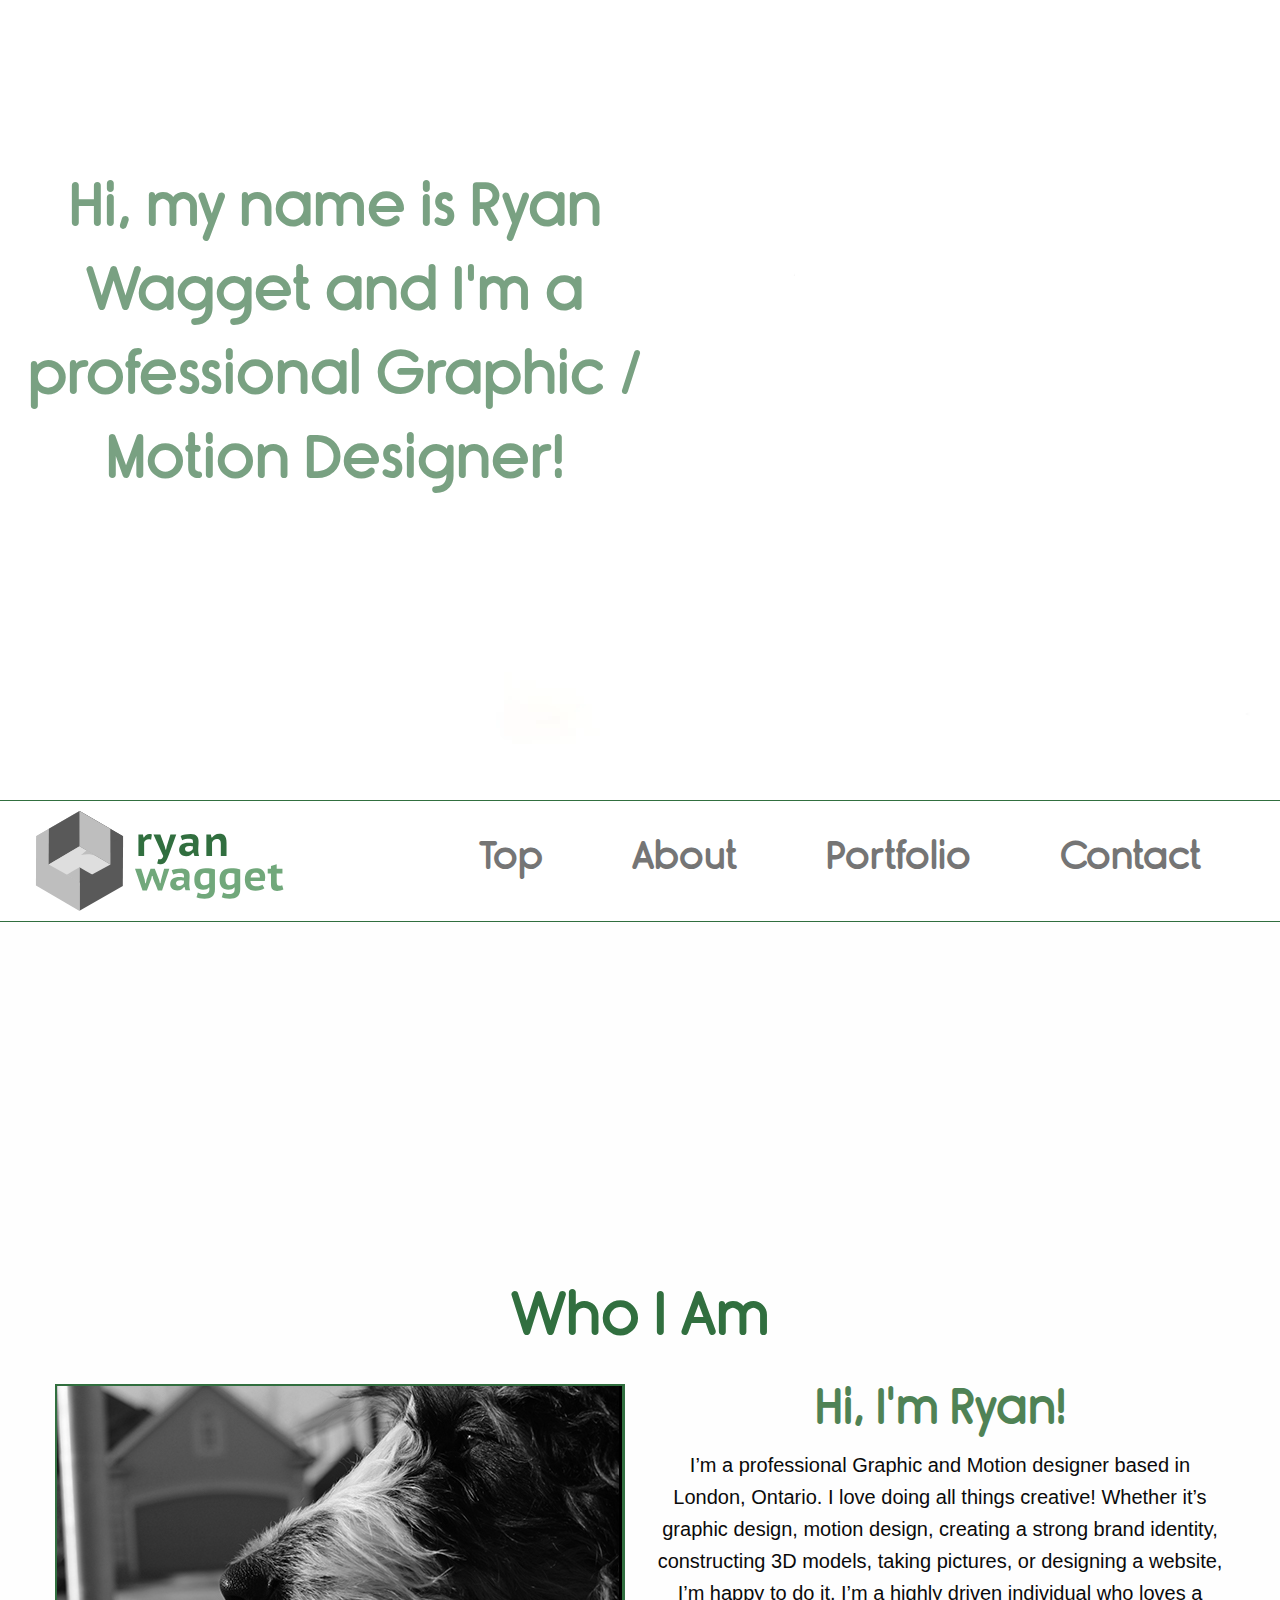
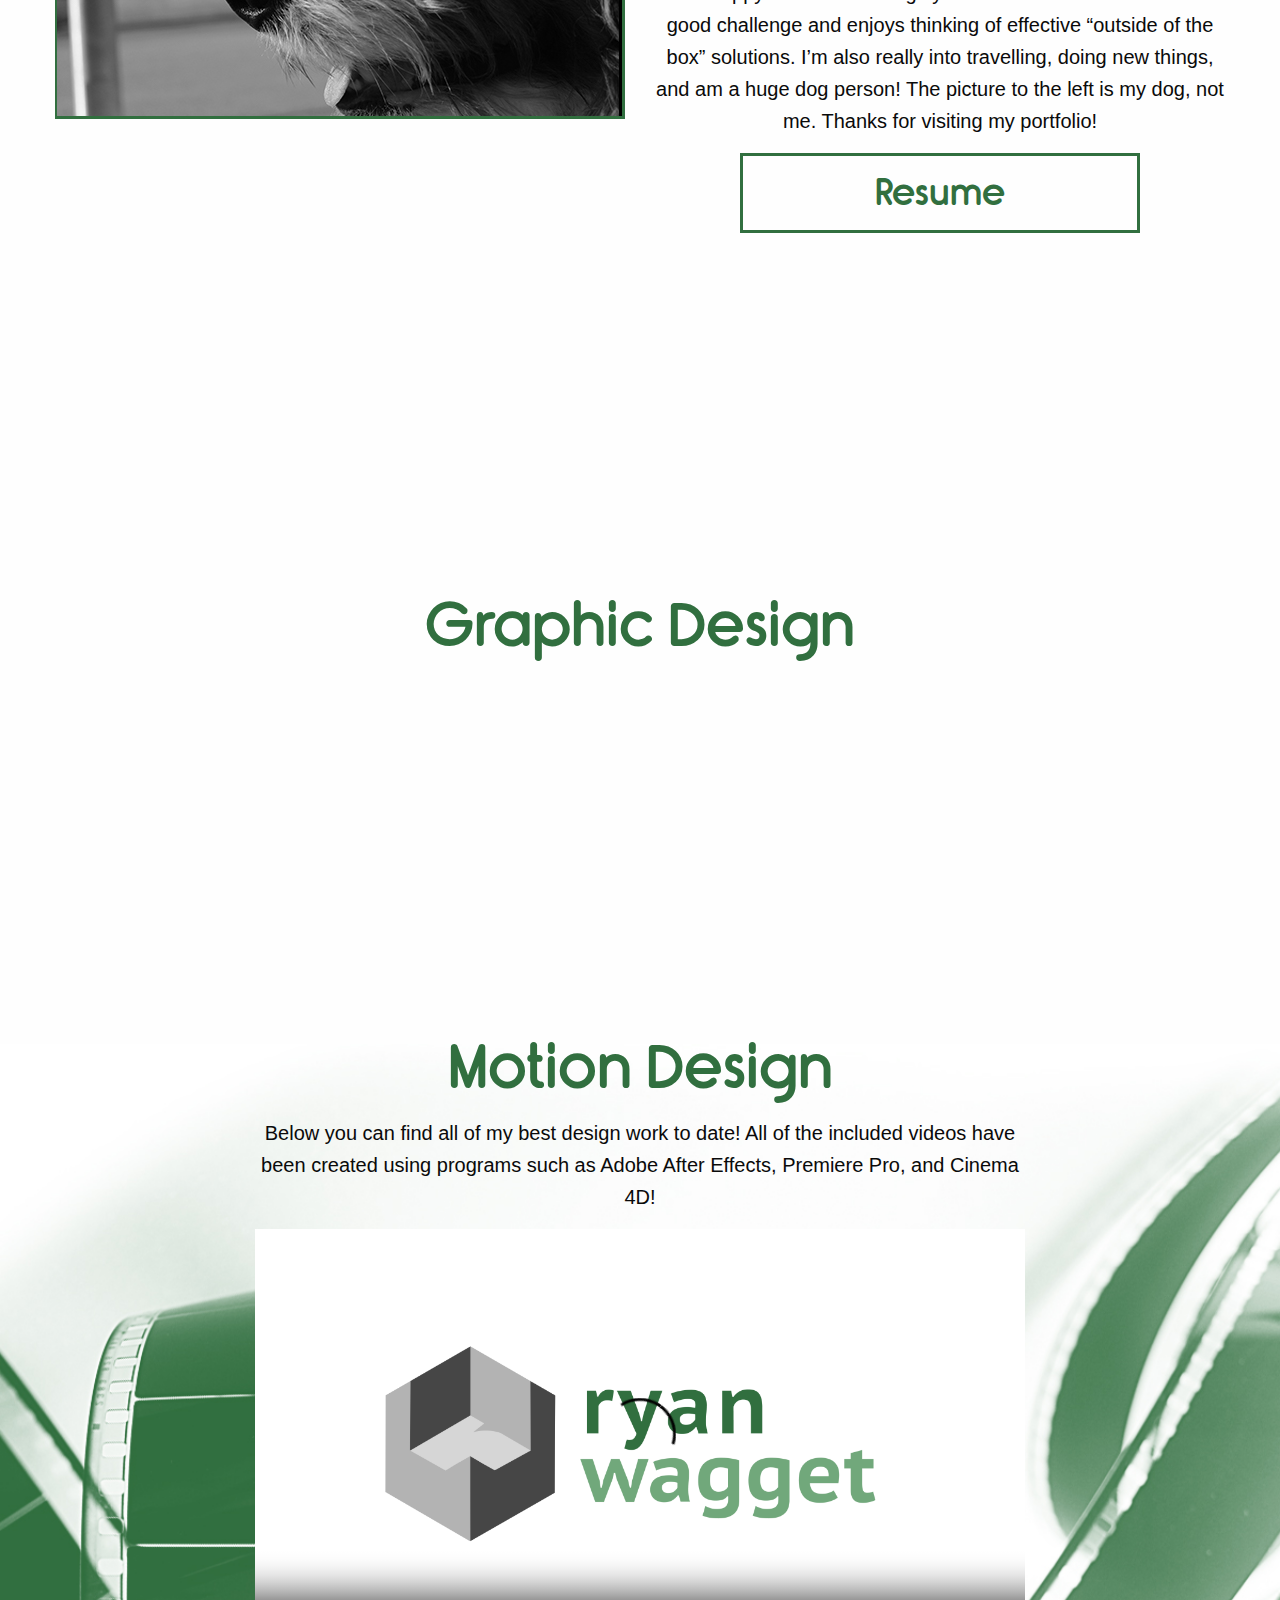
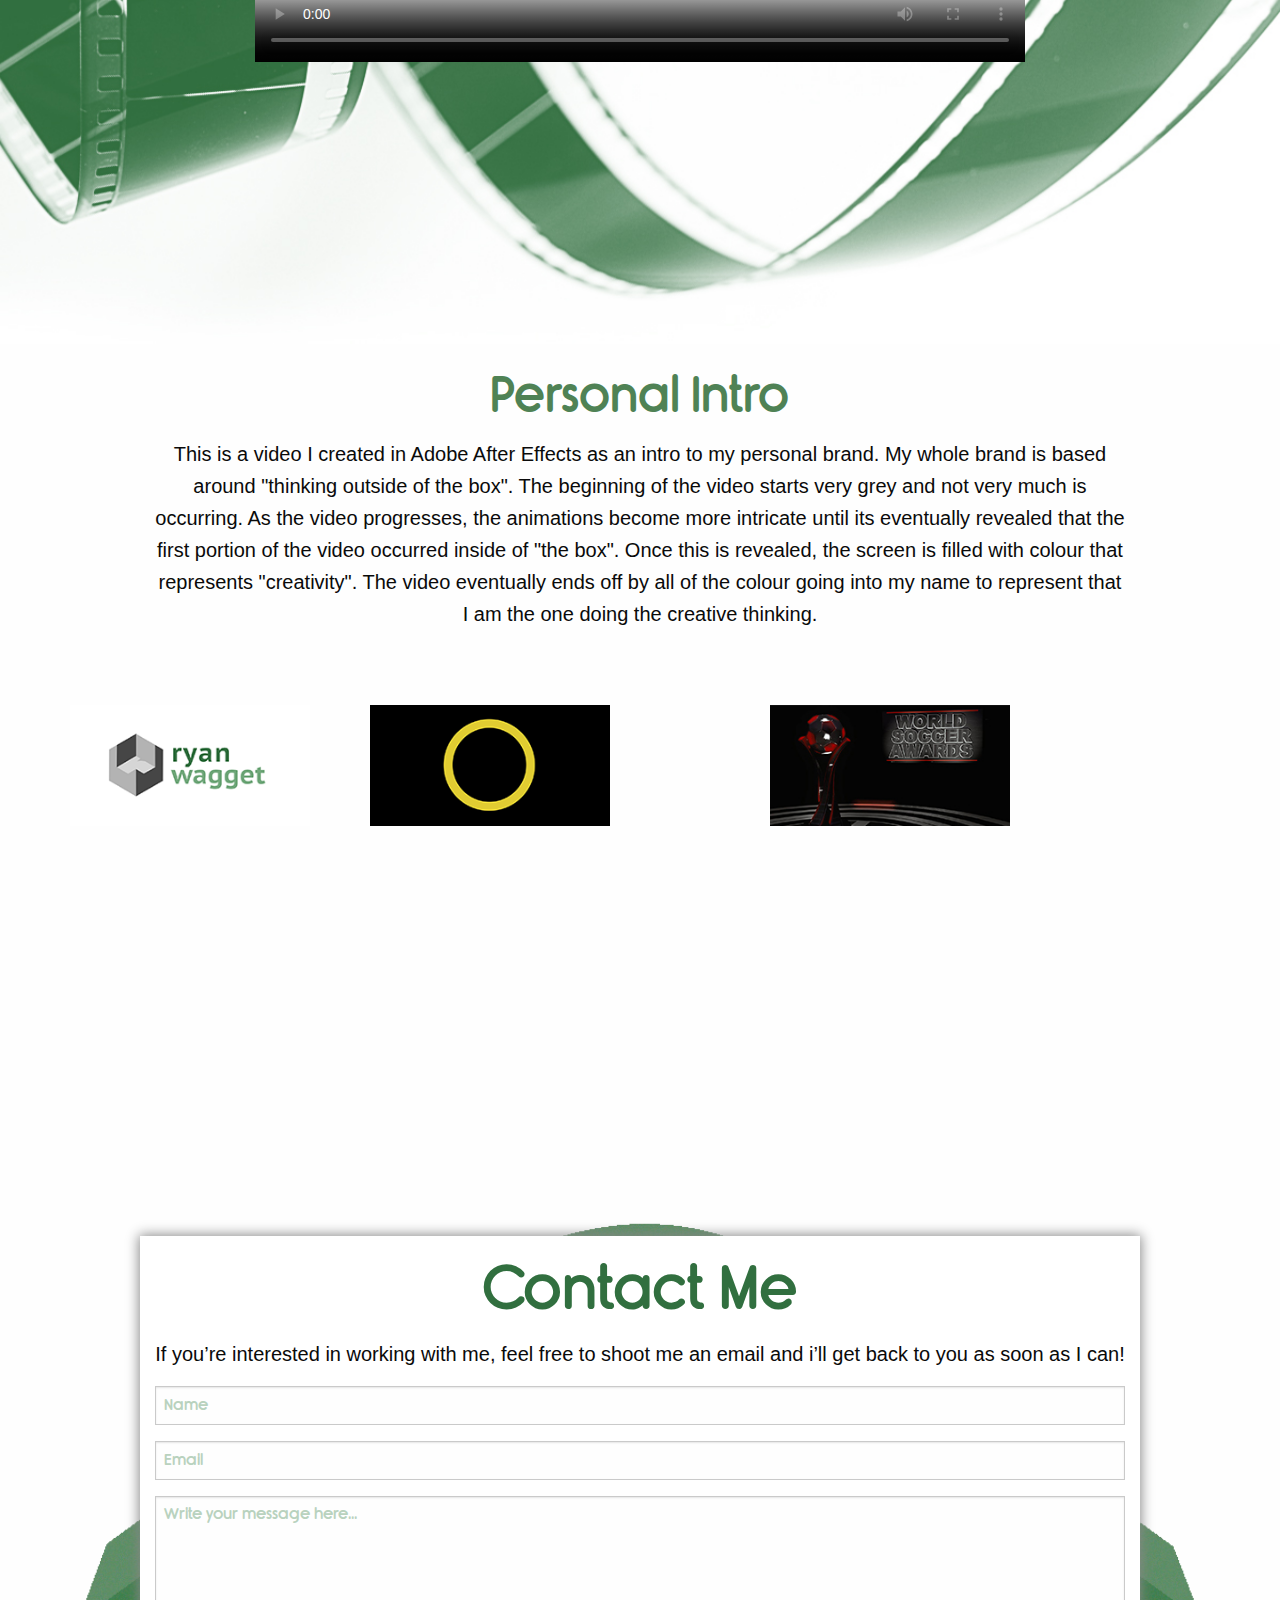
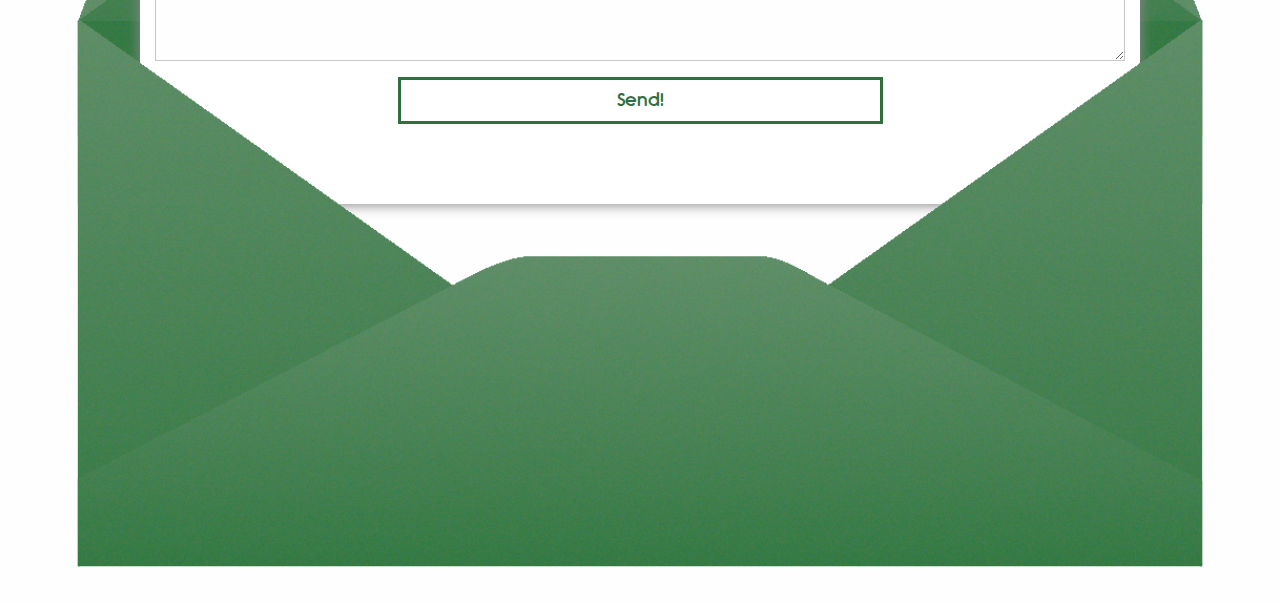
==== commit 22415191: "Connected to Database" ====
--- a/index.html
+++ b/index.html
@@ -13,9 +13,9 @@
     <script src='js/scrollme-master/jquery.scrollme.js'></script>
     <link rel='stylesheet' href="https://maxcdn.bootstrapcdn.com/font-awesome/4.7.0/css/font-awesome.min.css">
   </head>
+  <body>
 
 <!--Header-->
-  <body>
     <h1 class="hide">Ryan Wagget's Portfolio</h1>
     <header id="section1">
       <h2 id="headTitle">Hi, my name is Ryan Wagget and I'm a professional Graphic / Motion Designer!</h2>
@@ -40,7 +40,7 @@
     <h2 class="hide">Main Navigation</h2>
       <div>
         <img class="small-6 medium-3 large-3 columns" id="logo" src="images/logo.svg" alt="Ryan Wagget logo">
-        <div id="burgerMenu" data-responsive-toggle="navLinks" data-hide-for="medium" >
+        <div id="burgerMenu" data-responsive-toggle="navLinks" data-hide-for="medium">
             <button class="menu-icon small-3 small-offset-3 columns" type="button" data-toggle></button>
         </div>
         <ul id="navLinks" class="small-12 medium-9 large-9 columns" data-animate="hinge-in-from-top hinge-out-from-top" data-close-on-click="true">
@@ -88,14 +88,14 @@
             <i class="fa fa-times fa-2x close-lightbox"></i>
             <div class="">
               <img src="images/l-placeholder.jpg" alt="Placeholder Text" class="lightbox-img">
-              <!--<h3>What This Is</h3>
-              <p class="lightbox-desc">Description of work, consectetur adipiscing elit. Nam tempor dignissim felis, ac tincidunt enim pulvinar euismod. Phasellus vitae varius purus, et hendrerit tortor. Mauris laoreet lorem eu varius tincidunt. Proin ex urna, venenatis vitae lacus nec, mattis vulputate arcu. Duis in sem pellentesque, fermentum libero nec, tempor velit. Aliquam sollicitudin, arcu ultrices volutpat dapibus, lorem nibh dapibus arcu, sit amet euismod nulla massa vel turpis.</p>-->
+              <h3 class="lightbox-title">What This Is</h3>
+              <p class="lightbox-desc">Description of work, Description of work, consectetur adipiscing elit. Nam tempor dignissim felis, ac tincidunt enim pulvinar euismod. Phasellus vitae varius purus, et hendrerit tortor. Mauris laoreet lorem eu varius tincidunt. Proin ex urna, venenatis vitae lacus nec, mattis vulputate arcu. Duis in sem pellentesque, fermentum libero nec, tempor velit. Aliquam sollicitudin, arcu ultrices volutpat dapibus, lorem nibh dapibus arcu, sit amet euismod nulla massa vel turpis.Description of work, consectetur adipiscing elit. Nam tempor dignissim felis, ac tincidunt enim pulvinar euismod. Phasellus vitae varius purus, et hendrerit tortor. Mauris laoreet lorem eu varius tincidunt. Proin ex urna, venenatis vitae lacus nec, mattis vulputate arcu. Duis in sem pellentesque, fermentum libero nec, tempor velit. Aliquam sollicitudin, arcu ultrices volutpat dapibus, lorem nibh dapibus arcu, sit amet euismod nulla massa vel turpis.Description of work, consectetur adipiscing elit. Nam tempor dignissim felis, ac tincidunt enim pulvinar euismod. Phasellus vitae varius purus, et hendrerit tortor. Mauris laoreet lorem eu varius tincidunt. Proin ex urna, venenatis vitae lacus nec, mattis vulputate arcu. Duis in sem pellentesque, fermentum libero nec, tempor velit. Aliquam sollicitudin, arcu ultrices volutpat dapibus, lorem nibh dapibus arcu, sit amet euismod nulla massa vel turpis.consectetur adipiscing elit. Nam tempor dignissim felis, ac tincidunt enim pulvinar euismod. Phasellus vitae varius purus, et hendrerit tortor. Mauris laoreet lorem eu varius tincidunt. Proin ex urna, venenatis vitae lacus nec, mattis vulputate arcu. Duis in sem pellentesque, fermentum libero nec, tempor velit. Aliquam sollicitudin, arcu ultrices volutpat dapibus, lorem nibh dapibus arcu, sit amet euismod nulla massa vel turpis.</p>
             </div>
           </div>
 
         </div>
-        <div class="row">
-          <div id="piece1" class="small-12 medium-4 large-4 columns green portfolioPiece">
+        <div id="content" class="row">
+          <!-- <div id="piece1" class="small-12 medium-4 large-4 columns green portfolioPiece">
             <h4>Title of Piece</h4>
           </div>
           <div id="piece2" class="small-12 medium-4 large-4 columns green portfolioPiece">
@@ -104,8 +104,6 @@
           <div id="piece3" class="small-12 medium-4 large-4 columns green portfolioPiece">
             <h4>Title of Piece</h4>
           </div>
-      </div>
-      <div class="row">
           <div id="piece4" class="small-12 medium-4 large-4 columns green portfolioPiece">
             <h4>Title of Piece</h4>
           </div>
@@ -115,8 +113,6 @@
           <div id="piece6" class="small-12 medium-4 large-4 columns green portfolioPiece">
             <h4>Title of Piece</h4>
           </div>
-      </div>
-      <div class="row">
           <div id="piece7" class="small-12 medium-4 large-4 columns green portfolioPiece">
             <h4>Title of Piece</h4>
           </div>
@@ -125,7 +121,7 @@
           </div>
           <div id="piece9" class="small-12 medium-4 large-4 columns green portfolioPiece">
             <h4>Title of Piece</h4>
-          </div>
+          </div> -->
       </div>
 
       <section id="videoSection">
@@ -137,7 +133,7 @@
           </div>
         </div>
         <div id="videoPlayer" class="row">
-          <video class="small-12 medium-8 medium-offset-2 large-8 large-offset-2 columns" poster="images/intro-thumbnail.png" controls>
+          <video id="videoTag" class="small-12 medium-8 medium-offset-2 large-8 large-offset-2 columns" poster="images/intro-thumbnail.png" controls>
             <source src="video/intro.mp4" type="video/mp4"/>
             <source src="video/intro.ogv" type="video/ogv"/>
             <source src="video/intro.webm" type="video/webm"/>
@@ -149,16 +145,15 @@
 
     <div class="row">
       <div class="small-12 medium-10 medium-offset-1 large-10 large-offset-1 columns">
-        <h3 id="videoTitle">Title of Work</h3>
-        <p>Description of work, consectetur adipiscing elit. Nam tempor dignissim felis, ac tincidunt enim pulvinar euismod. Phasellus vitae varius purus, et hendrerit tortor. Mauris laoreet lorem eu varius tincidunt. Proin ex urna, venenatis vitae lacus nec, mattis vulputate arcu. Duis in sem pellentesque, fermentum libero nec, tempor velit. Aliquam sollicitudin, arcu ultrices volutpat dapibus, lorem nibh dapibus arcu, sit amet euismod nulla massa vel turpis.</p>
-      </div>
+        <h3 id="videoTitle">Personal Intro</h3>
+        <p id="videoDesc">This is a video I created in Adobe After Effects as an intro to my personal brand. My whole brand is based around "thinking outside of the box". The beginning of the video starts very grey and not very much is occurring. As the video progresses, the animations become more intricate until its eventually revealed that the first portion of the video occurred inside of "the box". Once this is revealed, the screen is filled with colour that represents "creativity". The video eventually ends off by all of the colour going into my name to represent that I am the one doing the creative thinking.</div>
     </div>
 
     <div id="vidThumbnails" class="row">
-      <div class="small-8 small-offset-2 medium-3 medium-offset-0 large-3 columns thumbs"></div>
-      <div class="small-8 small-offset-2 medium-3 medium-offset-0 large-3 columns thumbs"></div>
-      <div class="small-8 small-offset-2 medium-3 medium-offset-0 large-3 columns thumbs"></div>
-      <div class="small-8 small-pull-2 medium-3 medium-pull-0 large-3 columns thumbs"></div>
+      <div class="small-8 small-offset-2 medium-3 medium-offset-0 large-3 columns thumb1 thumbs"></div>
+      <div class="small-8 small-offset-2 medium-3 medium-offset-0 large-3 columns thumb2 thumbs"></div>
+      <div class="small-8 small-pull-2 medium-3 medium-offset-0 large-3 columns thumb3 thumbs"></div>
+      <!--<div class="small-8 small-pull-2 medium-3 medium-pull-0 large-3 columns thumbs"></div>-->
     </div>
 
 
@@ -171,11 +166,11 @@
           <div class="small-12 medium-12 large-12 columns">
             <p>If you’re interested in working with me, feel free to shoot me an email and i’ll get back to you as soon as I can!</p>
           </div>
-          <form action="contact.php" method="post" class="small-12 medium-12 large-12 columns">
-              <input type="text" required id="name" name="fullName" placeholder="Name">
-              <input type="email" required id="email" placeholder="Email">
-              <input type="color" required id="favColor" placeholder="Color">
-              <textarea name="comments" id="comments" required cols="50" rows="8" placeholder="Write your message here..."></textarea>
+          <form action="index.php" method="post" class="small-12 medium-12 large-12 columns">
+              <input type="text" required id="name" name="name" placeholder="Name">
+              <input type="email" required id="email" name="email" placeholder="Email">
+              <input type="color" required id="favColor" name="favColor" placeholder="Color">
+              <textarea name="comments" id="comments" name="" required cols="50" rows="8" placeholder="Write your message here..."></textarea>
               <div id="bottom" class="row">
                 <input id="submit" type="submit" value="Send!" class="small-6 medium-6 medium-offset-3 large-6 large-offset-3 columns">
                 <!--<a class="small-3 small-offset-3 columns" href="https://www.linkedin.com/in/ryanwagget/" title="LinkedIn" id="LinkedIn">
@@ -195,5 +190,6 @@
     <script src="js/app.js"></script>
     <script src="js/contentWork.js"></script>
     <script src="js/lightbox.js"></script>
+    <!--<script src="js/modules/videos.js"></script>-->
   </body>
 </html>
--- a/css/app.css
+++ b/css/app.css
@@ -13,6 +13,11 @@
 {
 	font-family: 'rimouski sb';
 	src: url('../fonts/rimouski sb.ttf');
+}
+
+body
+{
+		overflow-x: scroll;
 }
 
 h2
@@ -157,16 +162,20 @@
 {
 	width: 100%;
 	margin-top: 0px;
+	z-index: 100;
 }
 
 nav
 {
+	margin-top: 0px !important;
 	text-align: center;
 	background-color: #fff;
 	border-top: 1px solid #316f3f;
 	border-bottom: 1px solid #316f3f;
-	z-index: 60000;
-}
+	z-index: 100;
+}
+
+
 
 nav ul
 {
@@ -217,6 +226,14 @@
 	}
 }
 
+@media screen and (min-width: 26.5625em)
+{
+	#logo
+	{
+		height: 70px;
+	}
+}
+
 @media screen and (min-width: 37.5em)
 {
 	#headTitle
@@ -236,6 +253,12 @@
 	#logo
 	{
 		clear: both;
+		height: 70px;
+	}
+
+	#navLinks
+	{
+		margin-top: 25px;
 	}
 
 	nav ul
@@ -263,7 +286,7 @@
 	nav ul li a
 	{
 		color: #757575;
-		margin-left: 20px;
+		margin-left: 35px;
 	}
 
 	nav ul li a:hover
@@ -300,7 +323,15 @@
 
 	nav ul li a
 	{
-		margin-left: 40px;
+		margin-left: 50px;
+	}
+}
+
+@media screen and (min-width: 57.625em)
+{
+	#navLinks
+	{
+		margin-top: 32px;
 	}
 }
 
@@ -310,6 +341,11 @@
 	{
 		margin-top: 80px;
 	}
+
+	#navLinks
+	{
+		margin-top: 35px;
+	}
 }
 
 @media screen and (min-width: 64em)
@@ -320,15 +356,25 @@
 		margin-top: 100px;
 	}
 
+	#navLinks
+	{
+		margin-top: 25px;
+	}
+
 	nav ul
 	{
 		margin-top: 30px;
-		font-size: 30px;
+		font-size: 26px;
 	}
 
 	nav ul li a
 	{
-		margin-left: 40px;
+		margin-left: 70px;
+	}
+
+	#logo
+	{
+		height: 70px;
 	}
 }
 
@@ -342,7 +388,7 @@
 
 	nav ul li a
 	{
-		margin-left: 50px;
+		margin-left: 70px;
 	}
 }
 
@@ -362,8 +408,14 @@
 
 	nav ul li a
 	{
-		margin-left: 50px;
-	}
+		margin-left: 80px;
+	}
+
+	#logo
+	{
+		height: 100px;
+	}
+
 }
 
 @media screen and (min-width: 90em)
@@ -371,6 +423,16 @@
 	#headTitle
 	{
 		margin-top: 180px;
+	}
+
+	#navLinks
+	{
+		margin-top: 30px;
+	}
+
+	nav ul li a
+	{
+		margin-left: 110px;
 	}
 }
 
@@ -463,7 +525,7 @@
 {
 	border: 1px solid #316f3f;
 	/*transition: opacity .5s ease;*/
-	background: url('../images/l-placeholder.jpg') no-repeat;
+	background: no-repeat;
 	background-size: 115%;
 	background-position: 50%;
 	cursor: pointer;
@@ -491,6 +553,7 @@
 {
 	transition: opacity .5s ease;
 	opacity: 0;
+	z-index: 20;
 }
 
 .portfolioPiece:hover h4
@@ -524,10 +587,12 @@
 {
 	position: absolute;
 	display: none;
-	height: 100vh;
 	background-color: #fff;
 	z-index: 50;
 	left: 0;
+	border: 2px solid #316f3f;
+	box-shadow: 0px 0px 50px #000;
+	overflow-x: scroll;
 }
 
 .lightbox-img
@@ -596,10 +661,6 @@
 
 }
 
-#piece9
-{
-
-}
 
 #videoSection
 {
@@ -620,11 +681,21 @@
 .thumbs
 {
 	margin-top: 50px;
-	background: url('../images/thumb-placeholder.jpg') center no-repeat;
+	background: url('../motion/rw-intro_thumb.png') center no-repeat;
 	height: 140px;
 	cursor: pointer;
 }
 
+.thumb2
+{
+	background: url('../motion/lotr-teaser_thumb.png') center no-repeat;
+}
+
+.thumb3
+{
+	background: url('../motion/soccer-ad_thumb.jpg') center no-repeat;
+}
+
 @media screen and (min-width: 40em)
 {
 	.thumbs
@@ -673,8 +744,8 @@
 {
 	.lightbox
 	{
-		width: 83.25%;
-		margin-left: 120px;
+		width: 85%;
+		margin-left: 108px;
 	}
 }
 
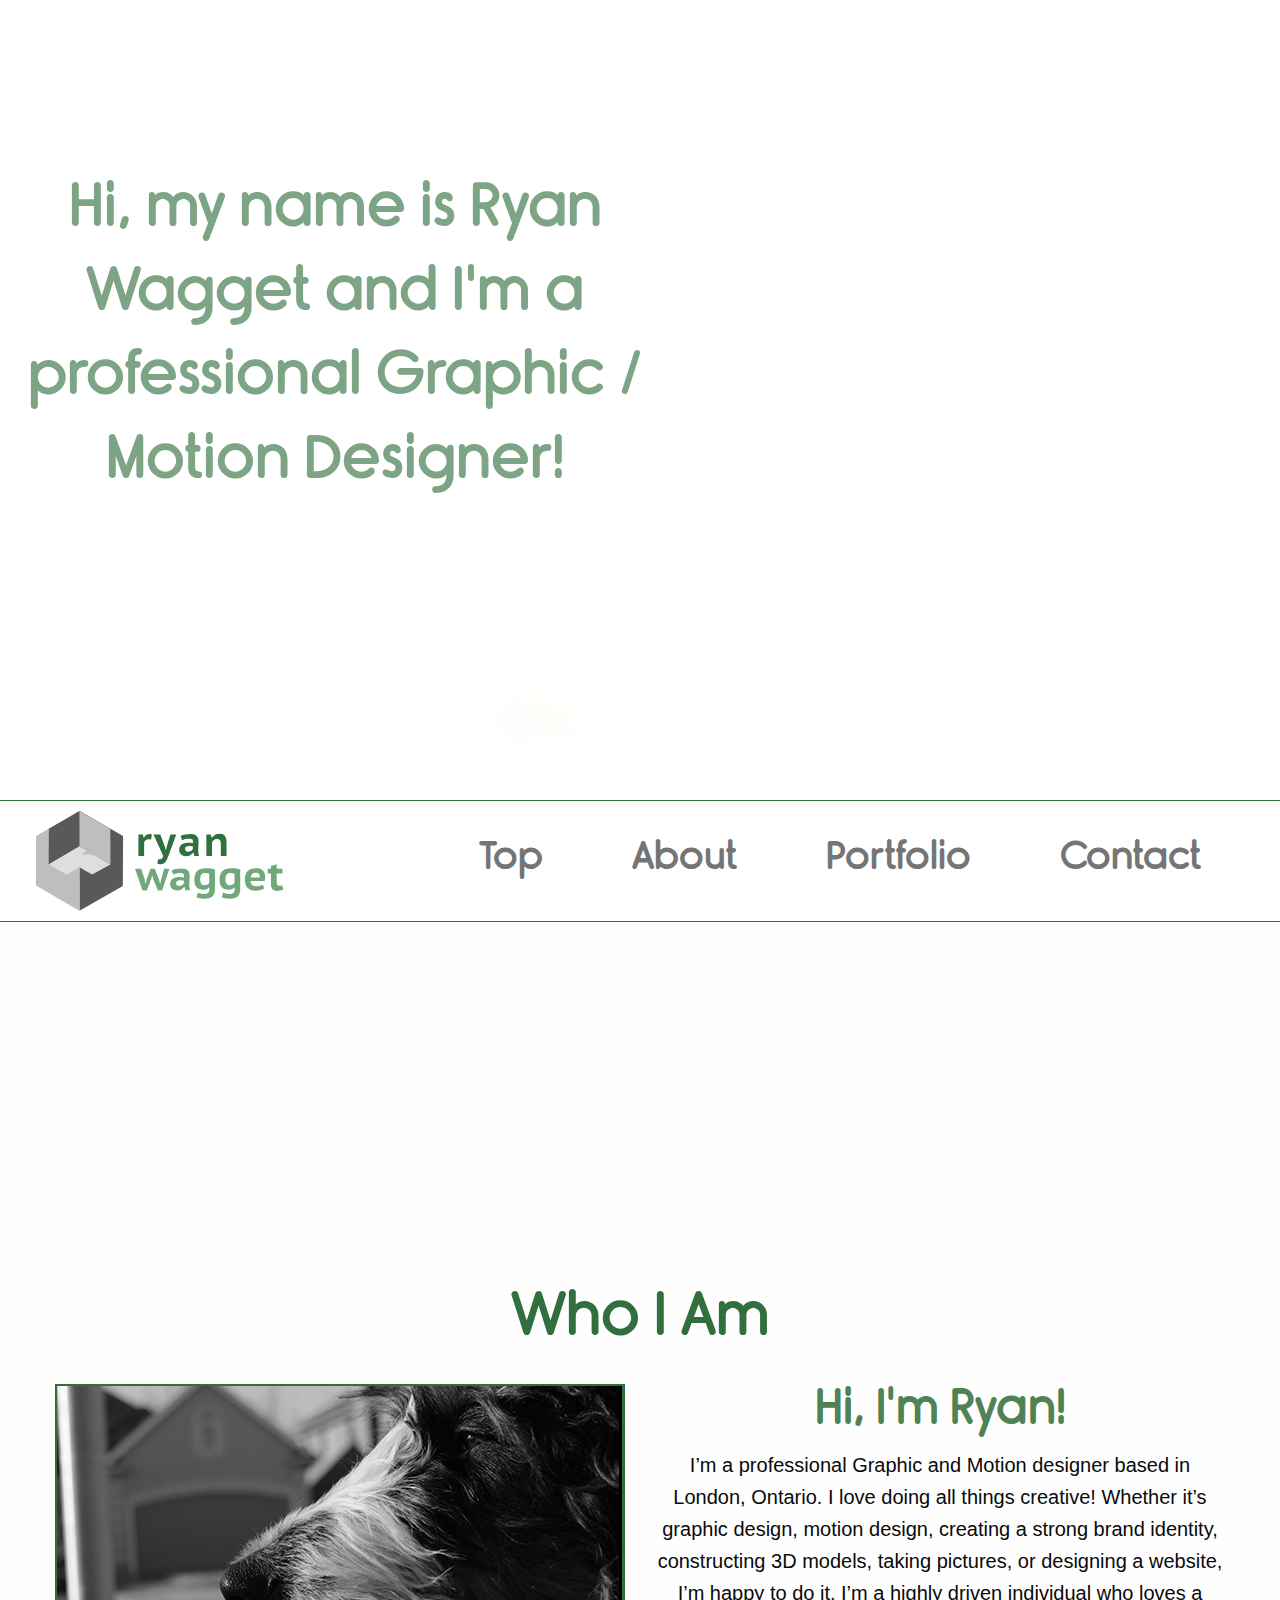
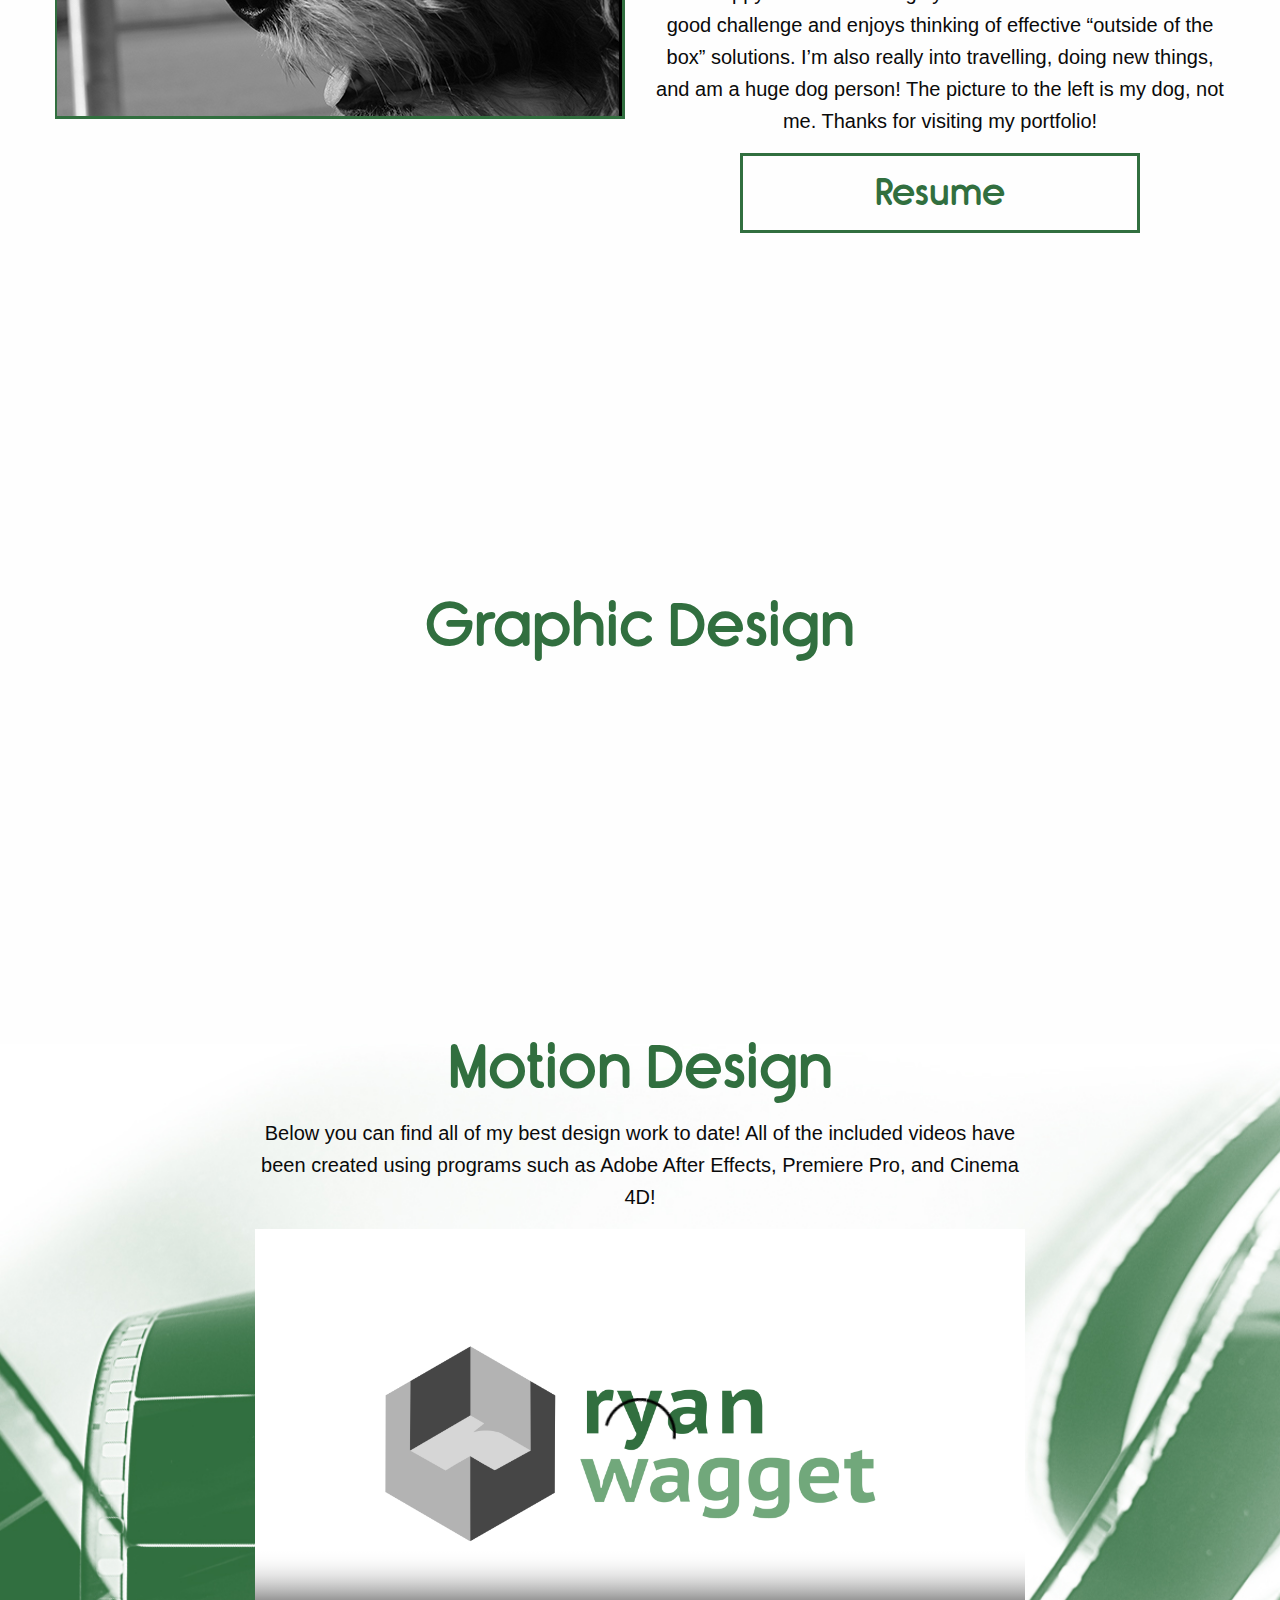
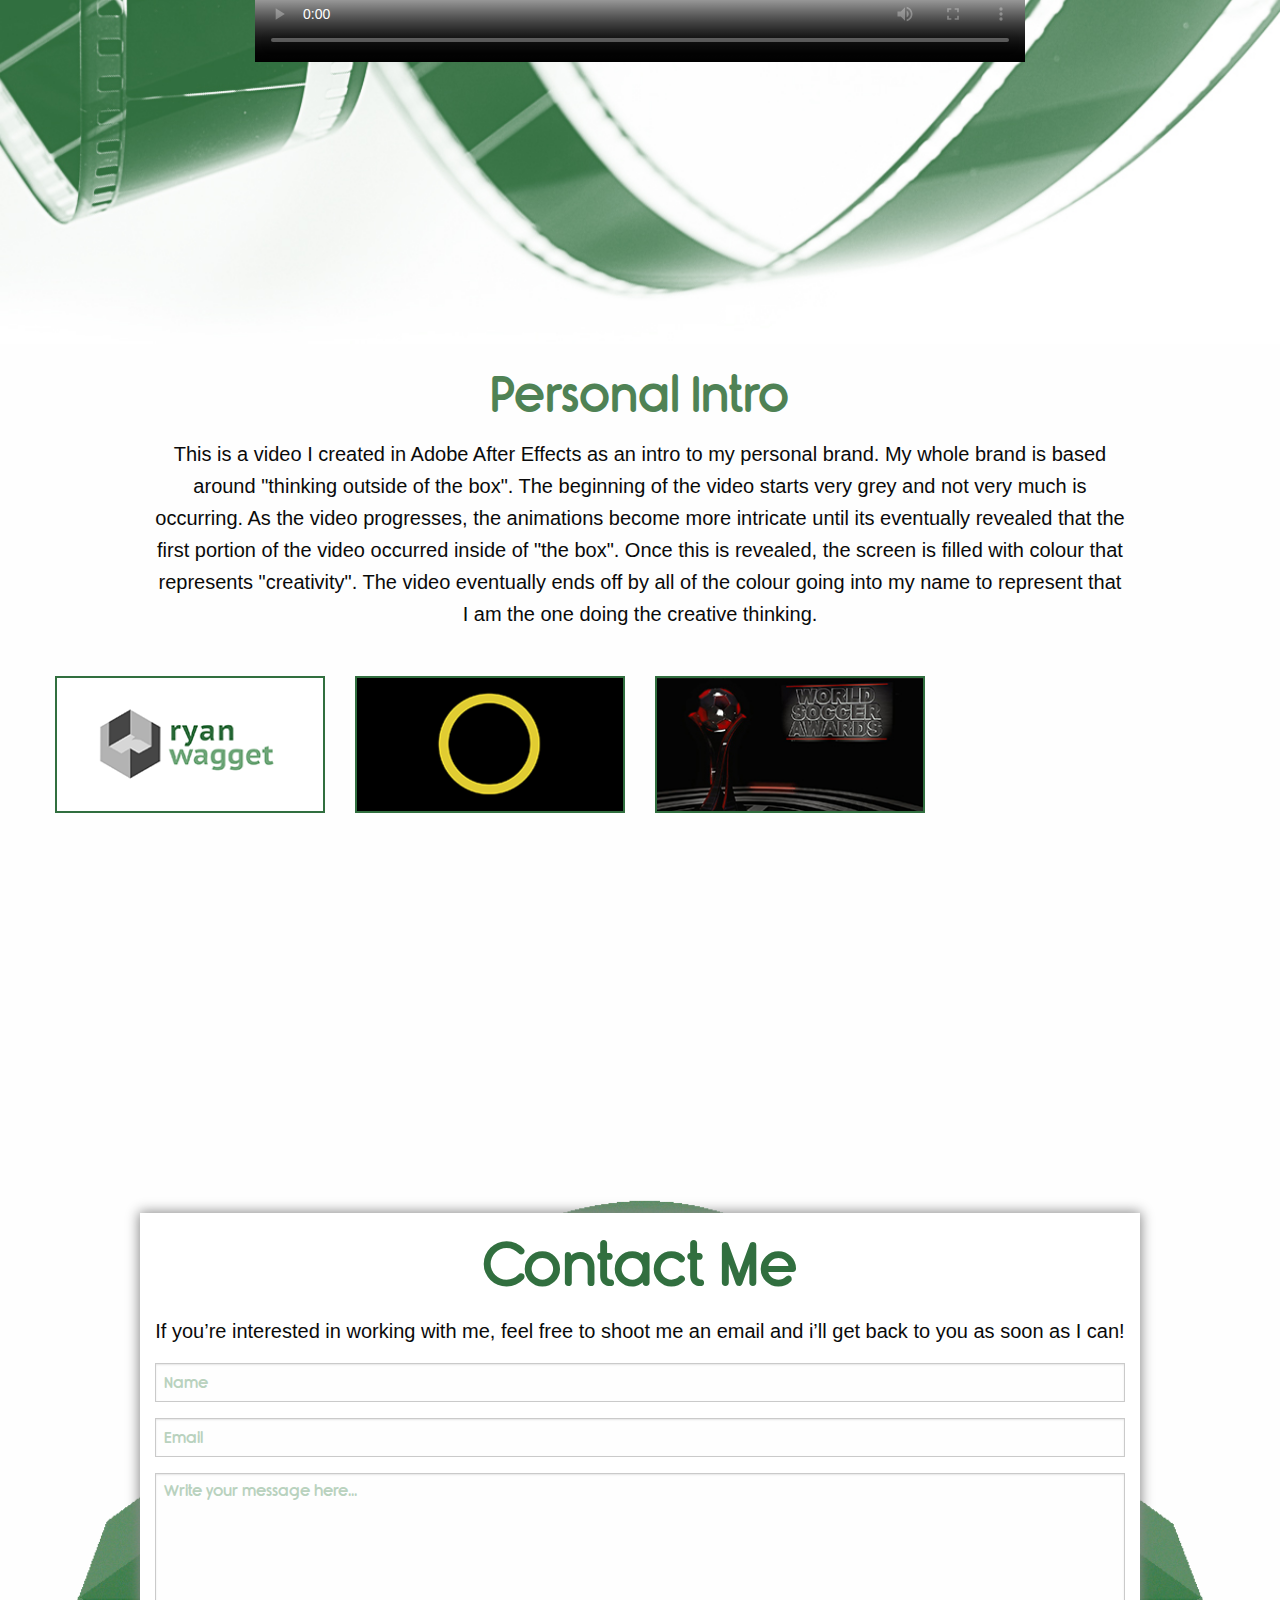
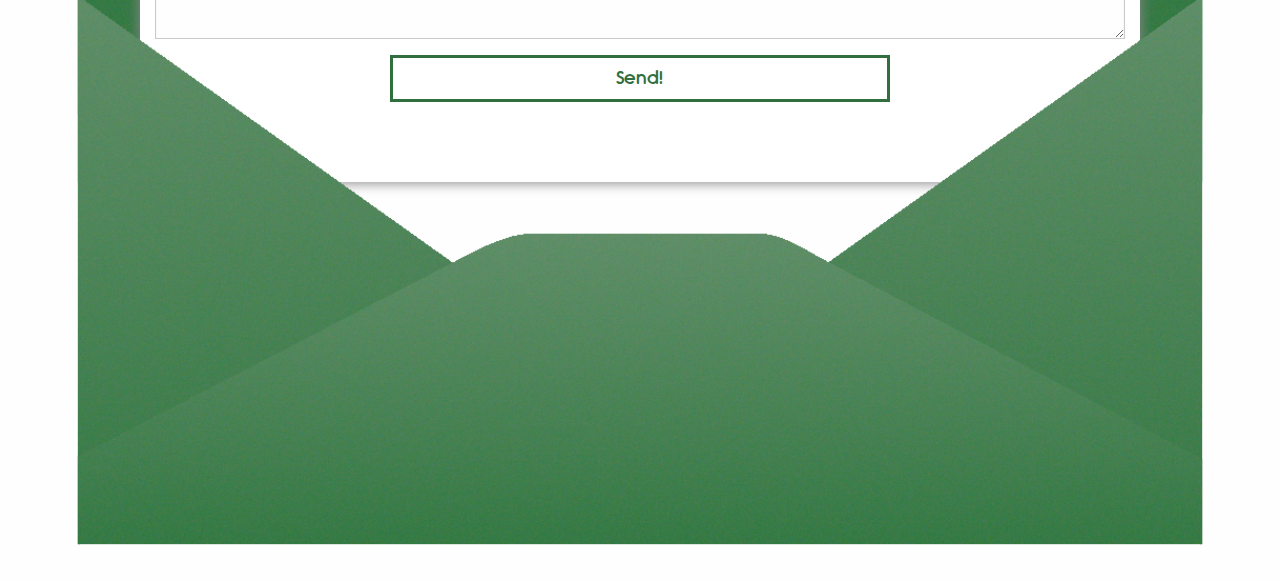
==== commit 2d14bc22: "Added favicon, fixed browser bugs" ====
--- a/index.html
+++ b/index.html
@@ -12,6 +12,25 @@
     <script src='http://ajax.googleapis.com/ajax/libs/jquery/2.1.1/jquery.min.js'></script>
     <script src='js/scrollme-master/jquery.scrollme.js'></script>
     <link rel='stylesheet' href="https://maxcdn.bootstrapcdn.com/font-awesome/4.7.0/css/font-awesome.min.css">
+
+    <link rel="apple-touch-icon" sizes="57x57" href="favicon.ico/apple-icon-57x57.png">
+  <link rel="apple-touch-icon" sizes="60x60" href="favicon.ico/apple-icon-60x60.png">
+  <link rel="apple-touch-icon" sizes="72x72" href="favicon.ico/apple-icon-72x72.png">
+  <link rel="apple-touch-icon" sizes="76x76" href="favicon.ico/apple-icon-76x76.png">
+  <link rel="apple-touch-icon" sizes="114x114" href="favicon.ico/apple-icon-114x114.png">
+  <link rel="apple-touch-icon" sizes="120x120" href="favicon.ico/apple-icon-120x120.png">
+  <link rel="apple-touch-icon" sizes="144x144" href="favicon.ico/apple-icon-144x144.png">
+  <link rel="apple-touch-icon" sizes="152x152" href="favicon.ico/apple-icon-152x152.png">
+  <link rel="apple-touch-icon" sizes="180x180" href="favicon.ico/apple-icon-180x180.png">
+  <link rel="icon" type="image/png" sizes="192x192"  href="favicon.ico/android-icon-192x192.png">
+  <link rel="icon" type="image/png" sizes="32x32" href="favicon.ico/favicon-32x32.png">
+  <link rel="icon" type="image/png" sizes="96x96" href="favicon.ico/favicon-96x96.png">
+  <link rel="icon" type="image/png" sizes="16x16" href="favicon.ico/favicon-16x16.png">
+  <link rel="manifest" href="favicon.ico/manifest.json">
+  <meta name="msapplication-TileColor" content="#ffffff">
+  <meta name="msapplication-TileImage" content="favicon.ico/ms-icon-144x144.png">
+  <meta name="theme-color" content="#ffffff">
+
   </head>
   <body>
 
@@ -20,13 +39,13 @@
     <header id="section1">
       <h2 id="headTitle">Hi, my name is Ryan Wagget and I'm a professional Graphic / Motion Designer!</h2>
         <video id="headerVideoSmall" autoplay>
-          <source src="video/s-header-vid.mp4" type="video/.mp4"/>
+          <source src="video/s-header-vid.mp4" type="video/mp4"/>
           <source src="video/s-header-vid.ogv" type="video/ogv"/>
           <source src="video/s-header-vid.webm" type="video/webm"/>
           Your browser does not support this video.
         </video>
         <video id="headerVideoLarge" autoplay>
-          <source src="video/l-header-vid.mp4" type="video/.mp4"/>
+          <source src="video/l-header-vid.mp4" type="video/mp4"/>
           <source src="video/l-header-vid.ogv" type="video/ogv"/>
           <source src="video/l-header-vid.webm" type="video/webm"/>
           Your browser does not support this video.
@@ -36,7 +55,7 @@
 
 <!--Navigation-->
 <div data-sticky-container>
-    <nav class="row" data-sticky data-options="stickyOn: small" data-margin-top:"0" data-top-anchor="section1:bottom" class="sticky" id="mainNav">
+    <nav data-sticky data-options="stickyOn: small" data-margin-top:"0" data-top-anchor="section1:bottom" class="row sticky" id="mainNav">
     <h2 class="hide">Main Navigation</h2>
       <div>
         <img class="small-6 medium-3 large-3 columns" id="logo" src="images/logo.svg" alt="Ryan Wagget logo">
@@ -125,7 +144,6 @@
       </div>
 
       <section id="videoSection">
-      <h3 class="hide">Motion Design</h3>
         <div class="row">
           <div class="small-12 medium-8 medium-offset-2 large-8 large-offset-2 columns">
             <h2>Motion Design</h2>
@@ -134,9 +152,9 @@
         </div>
         <div id="videoPlayer" class="row">
           <video id="videoTag" class="small-12 medium-8 medium-offset-2 large-8 large-offset-2 columns" poster="images/intro-thumbnail.png" controls>
-            <source src="video/intro.mp4" type="video/mp4"/>
-            <source src="video/intro.ogv" type="video/ogv"/>
-            <source src="video/intro.webm" type="video/webm"/>
+            <source src="motion/intro.mp4" type="video/mp4"/>
+            <source src="motion/intro.ogv" type="video/ogv"/>
+            <source src="motion/intro.webm" type="video/webm"/>
             Your browser does not support this video.
           </video>
         </div>
@@ -150,29 +168,36 @@
     </div>
 
     <div id="vidThumbnails" class="row">
-      <div class="small-8 small-offset-2 medium-3 medium-offset-0 large-3 columns thumb1 thumbs"></div>
-      <div class="small-8 small-offset-2 medium-3 medium-offset-0 large-3 columns thumb2 thumbs"></div>
-      <div class="small-8 small-pull-2 medium-3 medium-offset-0 large-3 columns thumb3 thumbs"></div>
+      <div class="small-6 small-offset-3 medium-3  medium-offset-0 large-3 columns thumb1 thumbs">
+        <img src="motion/rw-intro_thumb.png" alt="Personal intro video thumbnail">
+      </div>
+      <div class="small-6  small-offset-3 medium-3 medium-pull-0 large-3 columns thumb2 thumbs">
+        <img src="motion/lotr-teaser_thumb.png" alt="Lord of the Rings teaser trailer video thumbnail">
+      </div>
+      <div class="small-6 small-offset-3 medium-3 medium-offset-0 small-pull-3 large-3 columns thumb3 thumbs">
+        <img src="motion/soccer-ad_thumb.jpg" alt="World Soccer Awards ad video thumbnail">
+      </div>
       <!--<div class="small-8 small-pull-2 medium-3 medium-pull-0 large-3 columns thumbs"></div>-->
     </div>
 
 
 <!--Contact-->
     <div id="envelope" class="scrollme row">
-      <img class="" id="envelopeFront" src="images/envelope-front.svg" alt="Front of an envelope">
-      <section id="section4" class="animateme small-12 medium-10 medium-pull-1 large-10 large-offset-1 columns" data-when="exit" data-from="0.4" data-to="0" data-easing="easeout" data-translatey="300">
+      <img id="envelopeFront" src="images/envelope-front.svg" alt="Front of an envelope">
+
+      <section id="section4" class="animateme small-12 medium-10 medium-offset-1 large-10 large-offset-1 columns" data-when="exit" data-from="0.4" data-to="0" data-easing="easeout" data-translatey="300">
       <h2>Contact Me</h2>
         <div class="row">
           <div class="small-12 medium-12 large-12 columns">
             <p>If you’re interested in working with me, feel free to shoot me an email and i’ll get back to you as soon as I can!</p>
           </div>
           <form action="index.php" method="post" class="small-12 medium-12 large-12 columns">
-              <input type="text" required id="name" name="name" placeholder="Name">
-              <input type="email" required id="email" name="email" placeholder="Email">
-              <input type="color" required id="favColor" name="favColor" placeholder="Color">
-              <textarea name="comments" id="comments" name="" required cols="50" rows="8" placeholder="Write your message here..."></textarea>
-              <div id="bottom" class="row">
-                <input id="submit" type="submit" value="Send!" class="small-6 medium-6 medium-offset-3 large-6 large-offset-3 columns">
+              <input type="text" required class="name" name="name" placeholder="Name">
+              <input type="email" required class="email" name="email" placeholder="Email">
+              <input type="color" class="favColor" name="favColor">
+              <textarea name="comments" class="comments" required cols="50" rows="8" placeholder="Write your message here..."></textarea>
+              <div class="bottom row">
+                <input name="submit" type="submit" value="Send!" class="small-6 medium-6 medium-offset-3 large-6 large-offset-3 columns submit">
                 <!--<a class="small-3 small-offset-3 columns" href="https://www.linkedin.com/in/ryanwagget/" title="LinkedIn" id="LinkedIn">
                   <img src="images/linkedin.svg" alt="LinkedIn Icon">
                 </a>-->
@@ -180,6 +205,28 @@
           </form>
         </div>
       </section>
+
+      <section id="section5" class="small-12 medium-10 medium-pull-1 large-10 large-offset-1 columns" data-hide-for:"medium" data-when="exit" data-from="0.4" data-to="0" data-easing="easeout" data-translatey="300">
+      <h2>Contact Me</h2>
+        <div class="row">
+          <div class="small-12 medium-12 large-12 columns">
+            <p>If you’re interested in working with me, feel free to shoot me an email and i’ll get back to you as soon as I can!</p>
+          </div>
+          <form action="index.php" method="post" class="small-12 medium-12 large-12 columns">
+              <input type="text" required class="name" name="name" placeholder="Name">
+              <input type="email" required class="email" name="email" placeholder="Email">
+              <input type="color" class="favColor" name="favColor">
+              <textarea name="comments" class="comments" required cols="50" rows="8" placeholder="Write your message here..."></textarea>
+              <div class=" bottom row">
+                <input id="submitSmall" name="submit" type="submit" value="Send!" class="small-6 medium-6 medium-offset-3 large-6 large-offset-3 columns submit">
+                <!--<a class="small-3 small-offset-3 columns" href="https://www.linkedin.com/in/ryanwagget/" title="LinkedIn" id="LinkedIn">
+                  <img src="images/linkedin.svg" alt="LinkedIn Icon">
+                </a>-->
+              </div>
+          </form>
+        </div>
+      </section>
+
     </div>
 
 
--- a/css/app.css
+++ b/css/app.css
@@ -621,47 +621,6 @@
 	position: absolute;
 }
 
-#piece1
-{
-
-}
-
-#piece2
-{
-
-}
-
-#piece3
-{
-
-}
-
-#piece4
-{
-
-}
-
-#piece5
-{
-
-}
-
-#piece6
-{
-
-}
-
-#piece7
-{
-
-}
-
-#piece8
-{
-
-}
-
-
 #videoSection
 {
 	margin-top: 350px;
@@ -678,22 +637,34 @@
 	margin-top: 0px;
 }
 
+#vidThumbnails img
+{
+	border: 2px solid #316f3f;
+	margin-top: 30px;
+}
+
+/*#vidThumbnails img::selection
+{
+	box-shadow: 0px 0px 50px #000;
+	background-color: blue;*/
+}
+
 .thumbs
 {
 	margin-top: 50px;
-	background: url('../motion/rw-intro_thumb.png') center no-repeat;
+	/*background: url('../motion/rw-intro_thumb.png') center no-repeat;*/
 	height: 140px;
 	cursor: pointer;
 }
 
 .thumb2
 {
-	background: url('../motion/lotr-teaser_thumb.png') center no-repeat;
+	/*background: url('../motion/lotr-teaser_thumb.png') center no-repeat;*/
 }
 
 .thumb3
 {
-	background: url('../motion/soccer-ad_thumb.jpg') center no-repeat;
+	/*background: url('../motion/soccer-ad_thumb.jpg') center no-repeat;*/
 }
 
 @media screen and (min-width: 40em)
@@ -702,6 +673,7 @@
 	{
 		background-size: 150px;
 	}
+
 	#videoPlayer
 	{
 		background: none;
@@ -753,6 +725,11 @@
 
 #section4
 {
+	display: none;
+}
+
+#section5
+{
 	margin-top: 350px;
 }
 
@@ -805,27 +782,27 @@
 
 }
 
-#name
+.name
 {
 	pointer-events: all;
 }
 
-#email
+.email
 {
 	pointer-events: all;
 }
 
-#comments
+.comments
 {
 	pointer-events: all;
 }
 
-#favColor
+.favColor
 {
 	display:none;
 }
 
-#submit
+.submit
 {
 	background-color: #fff;
 	font-size: 18.22px;
@@ -839,13 +816,18 @@
 	transition: background-color 1s ease;
 }
 
-#submit:hover
+#submitSmall
+{
+	margin-left: 10px;
+}
+
+.submit:hover
 {
 	color: #fff;
 	background-color: #316f3f;
 }
 
-#linkedIn
+.linkedIn
 {
 	width: 41px;
 	height: 41px;
@@ -856,7 +838,7 @@
 	margin-bottom: 20px;
 }
 
-#bottom
+.bottom
 {
 	margin: 0 auto;
 }
@@ -868,6 +850,12 @@
 
 @media screen and (min-width: 40em)
 {
+
+	#section5
+	{
+		display: none;
+		position: absolute;
+	}
 
 	#envelope
 	{
@@ -887,6 +875,7 @@
 		z-index: 1;
 		margin-top: -130px;
 		padding-bottom: 80px;
+		display:inherit;
 	}
 
 	form
@@ -896,13 +885,13 @@
 
 	#envelopeFront
 	{
-		display: inline;
+		display: block;
 		position: absolute;
 		z-index: 2;
 		margin-top: 33%
 	}
 
-	#submit
+	.submit
 	{
 		pointer-events: all;
 	}
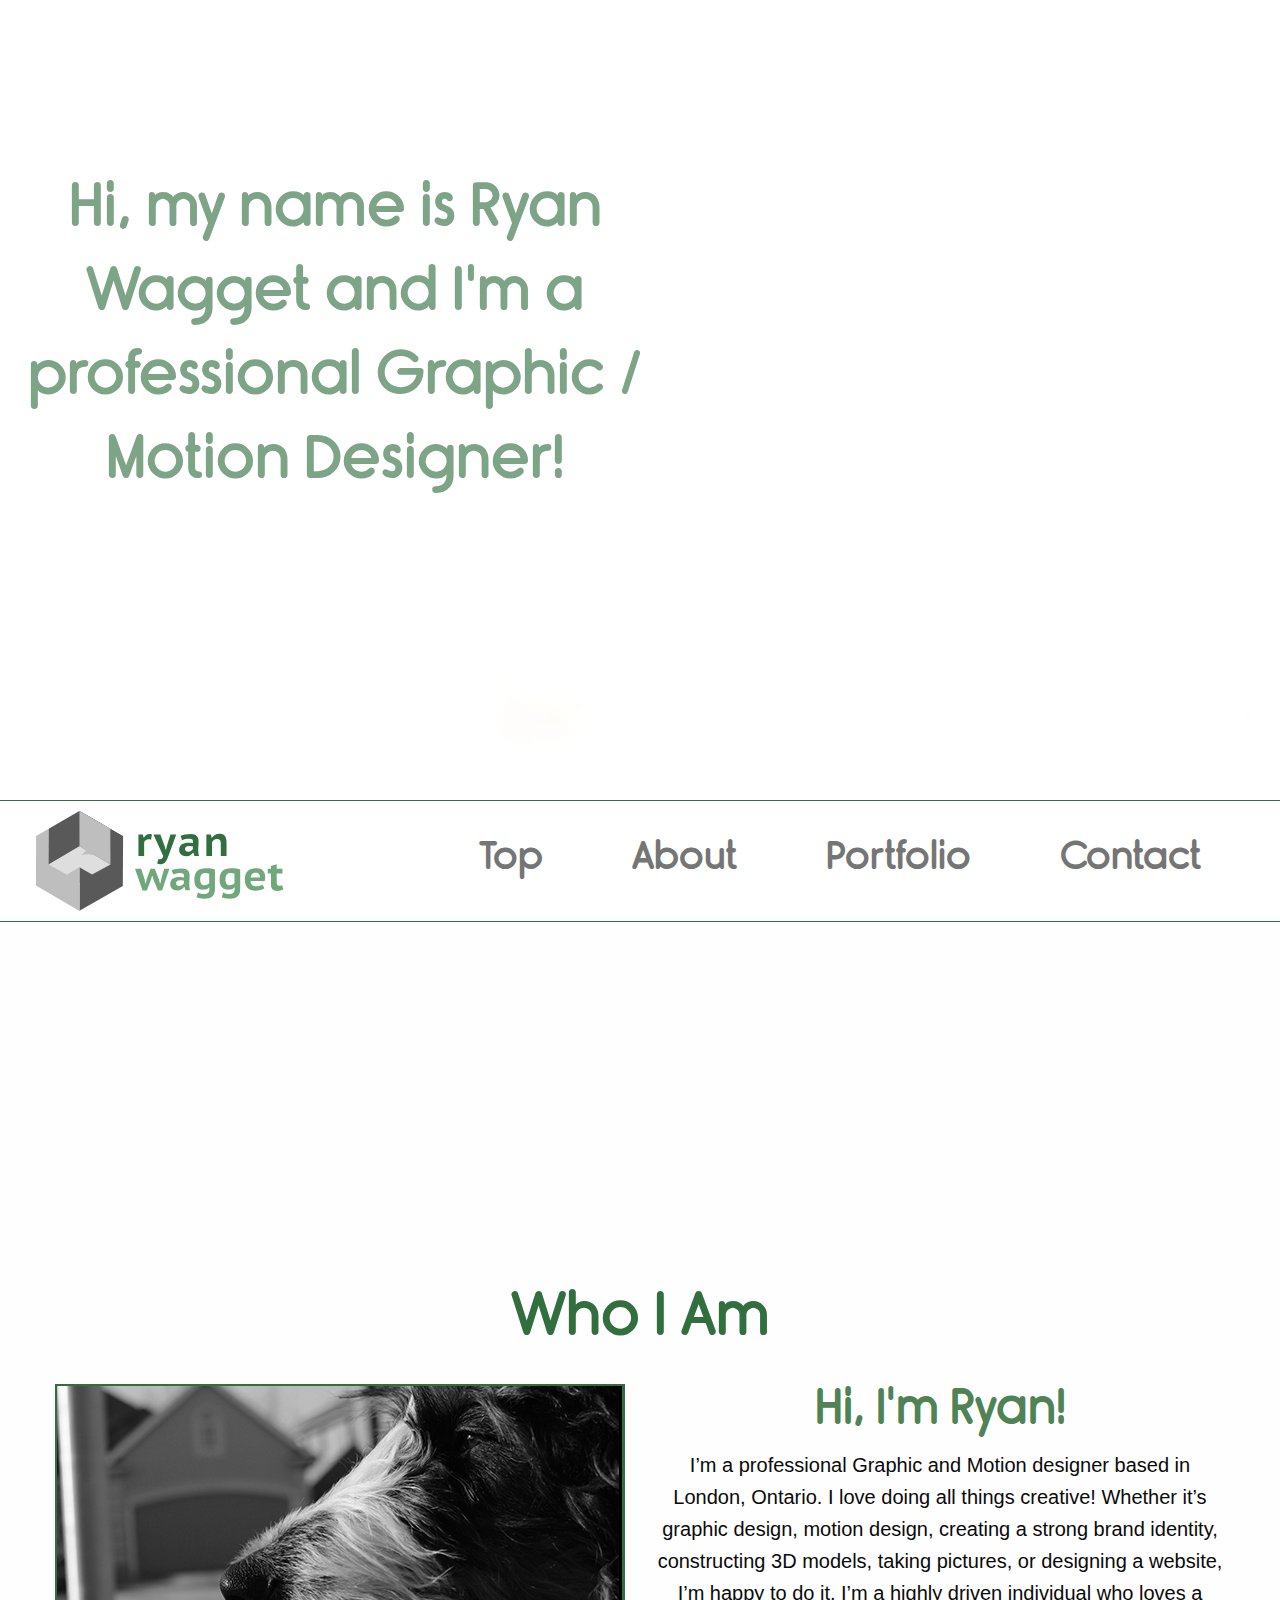
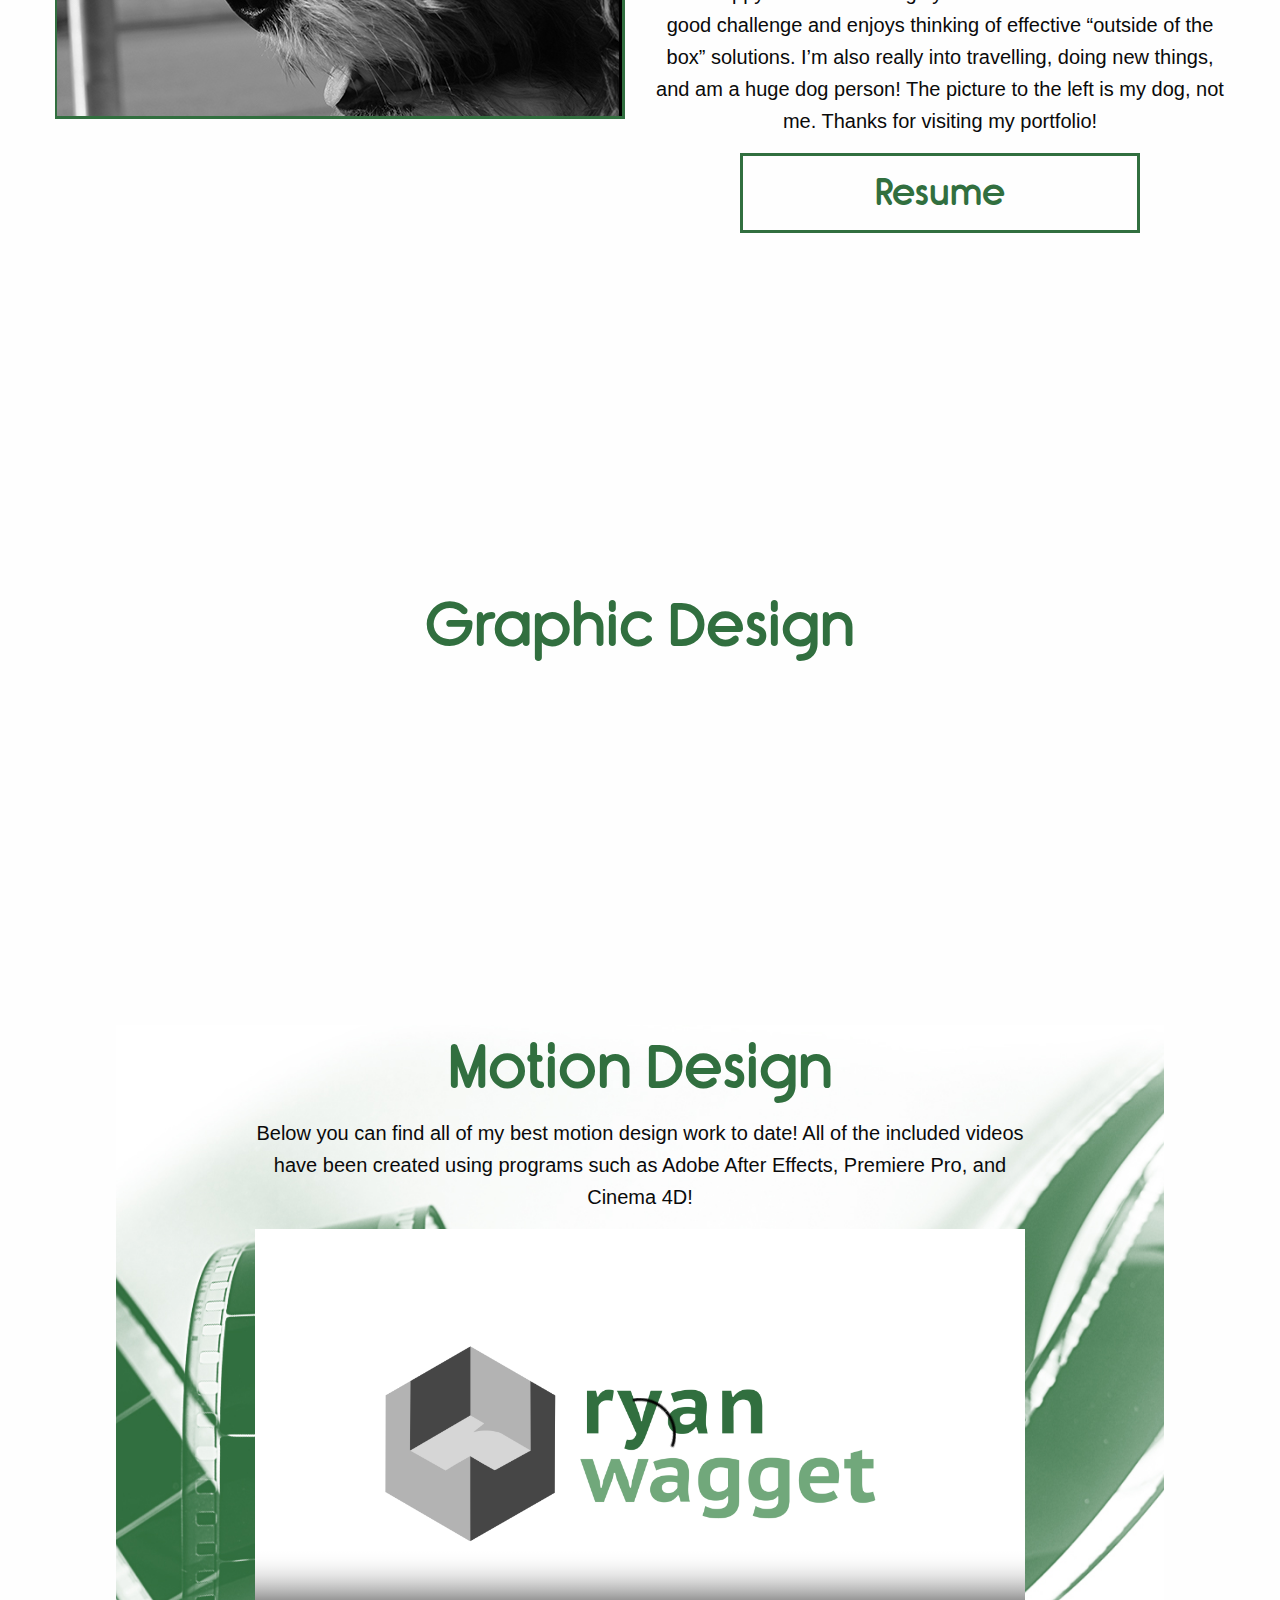
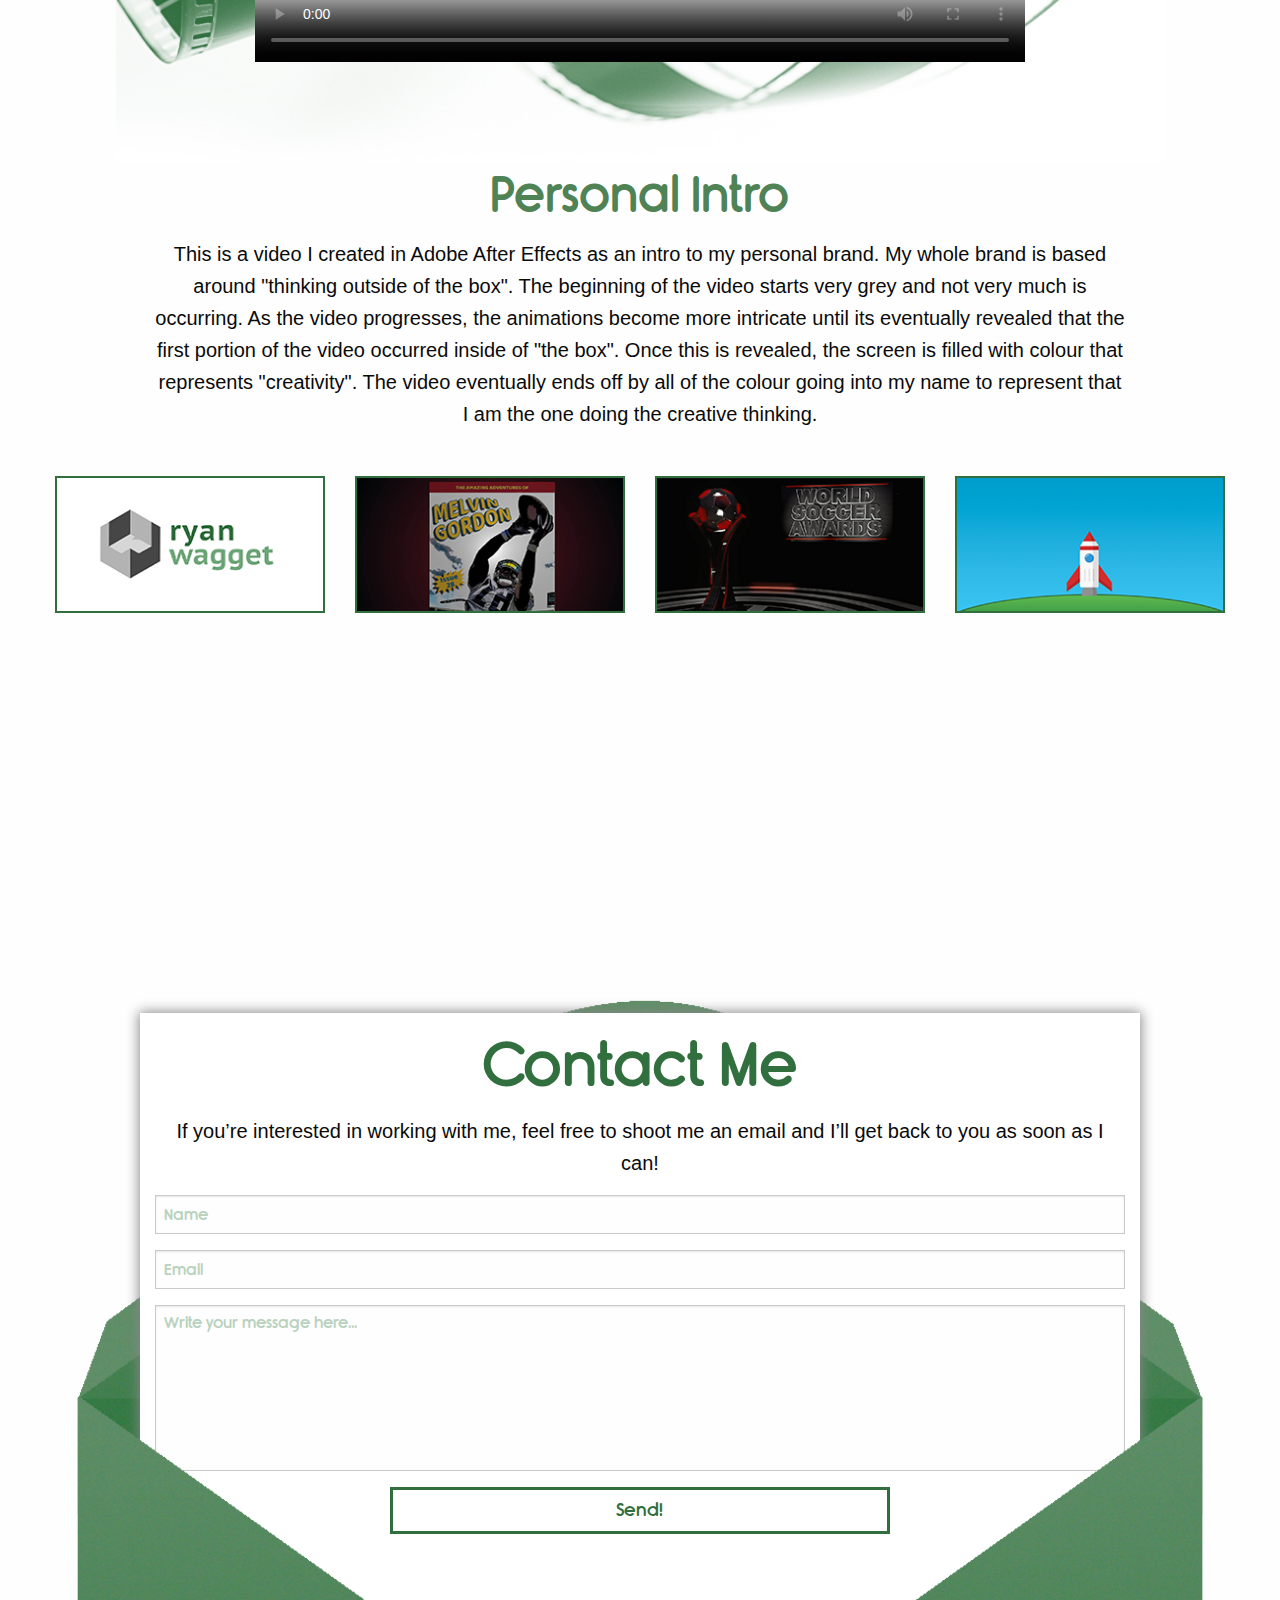
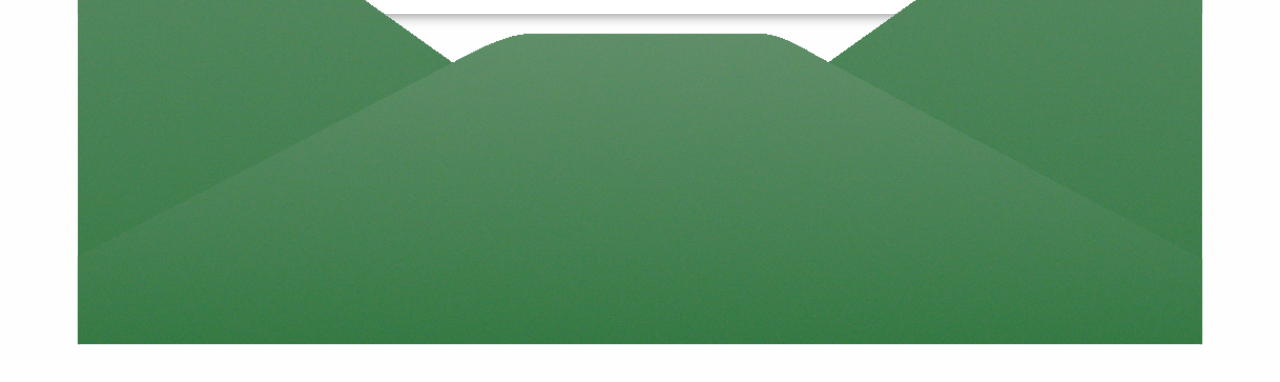
==== commit aaab7a19: "Updated content" ====
--- a/index.html
+++ b/index.html
@@ -13,7 +13,7 @@
     <script src='js/scrollme-master/jquery.scrollme.js'></script>
     <link rel='stylesheet' href="https://maxcdn.bootstrapcdn.com/font-awesome/4.7.0/css/font-awesome.min.css">
 
-    <link rel="apple-touch-icon" sizes="57x57" href="favicon.ico/apple-icon-57x57.png">
+    <!--<link rel="apple-touch-icon" sizes="57x57" href="favicon.ico/apple-icon-57x57.png">
   <link rel="apple-touch-icon" sizes="60x60" href="favicon.ico/apple-icon-60x60.png">
   <link rel="apple-touch-icon" sizes="72x72" href="favicon.ico/apple-icon-72x72.png">
   <link rel="apple-touch-icon" sizes="76x76" href="favicon.ico/apple-icon-76x76.png">
@@ -29,7 +29,7 @@
   <link rel="manifest" href="favicon.ico/manifest.json">
   <meta name="msapplication-TileColor" content="#ffffff">
   <meta name="msapplication-TileImage" content="favicon.ico/ms-icon-144x144.png">
-  <meta name="theme-color" content="#ffffff">
+  <meta name="theme-color" content="#ffffff">-->
 
   </head>
   <body>
@@ -147,7 +147,7 @@
         <div class="row">
           <div class="small-12 medium-8 medium-offset-2 large-8 large-offset-2 columns">
             <h2>Motion Design</h2>
-            <p>Below you can find all of my best design work to date! All of the included videos have been created using programs such as Adobe After Effects, Premiere Pro, and Cinema 4D!</p>
+            <p>Below you can find all of my best motion design work to date! All of the included videos have been created using programs such as Adobe After Effects, Premiere Pro, and Cinema 4D!</p>
           </div>
         </div>
         <div id="videoPlayer" class="row">
@@ -158,6 +158,8 @@
             Your browser does not support this video.
           </video>
         </div>
+
+
       </section>
     </section>
 
@@ -172,10 +174,13 @@
         <img src="motion/rw-intro_thumb.png" alt="Personal intro video thumbnail">
       </div>
       <div class="small-6  small-offset-3 medium-3 medium-pull-0 large-3 columns thumb2 thumbs">
-        <img src="motion/lotr-teaser_thumb.png" alt="Lord of the Rings teaser trailer video thumbnail">
-      </div>
-      <div class="small-6 small-offset-3 medium-3 medium-offset-0 small-pull-3 large-3 columns thumb3 thumbs">
+        <img src="motion/mg-thumb.jpg" alt="The Amazing Adventures of Melvin Gordon video thumbnail">
+      </div>
+      <div class="small-6 small-offset-3 medium-3 medium-offset-0  large-3 columns thumb3 thumbs">
         <img src="motion/soccer-ad_thumb.jpg" alt="World Soccer Awards ad video thumbnail">
+      </div>
+      <div class="small-6 small-pull-3 medium-3 medium-pull-0 medium-offset-0 large-3 large-pull-0 columns thumb4 thumbs">
+        <img src="motion/space-animation_thumb.png" alt="Galaga video thumbnail">
       </div>
       <!--<div class="small-8 small-pull-2 medium-3 medium-pull-0 large-3 columns thumbs"></div>-->
     </div>
@@ -189,7 +194,7 @@
       <h2>Contact Me</h2>
         <div class="row">
           <div class="small-12 medium-12 large-12 columns">
-            <p>If you’re interested in working with me, feel free to shoot me an email and i’ll get back to you as soon as I can!</p>
+            <p>If you’re interested in working with me, feel free to shoot me an email and I’ll get back to you as soon as I can!</p>
           </div>
           <form action="index.php" method="post" class="small-12 medium-12 large-12 columns">
               <input type="text" required class="name" name="name" placeholder="Name">
@@ -210,7 +215,7 @@
       <h2>Contact Me</h2>
         <div class="row">
           <div class="small-12 medium-12 large-12 columns">
-            <p>If you’re interested in working with me, feel free to shoot me an email and i’ll get back to you as soon as I can!</p>
+            <p>If you’re interested in working with me, feel free to shoot me an email and I’ll get back to you as soon as I can!</p>
           </div>
           <form action="index.php" method="post" class="small-12 medium-12 large-12 columns">
               <input type="text" required class="name" name="name" placeholder="Name">
@@ -235,7 +240,7 @@
     <script src="js/vendor/what-input.js"></script>
     <script src="js/vendor/foundation.js"></script>
     <script src="js/app.js"></script>
-    <script src="js/contentWork.js"></script>
+    <!--<script src="js/contentWork.js"></script>-->
     <script src="js/lightbox.js"></script>
     <!--<script src="js/modules/videos.js"></script>-->
   </body>
--- a/css/app.css
+++ b/css/app.css
@@ -700,7 +700,7 @@
 {
 	#videoPlayer
 	{
-		padding-bottom: 300px;
+		
 	}
 }
 
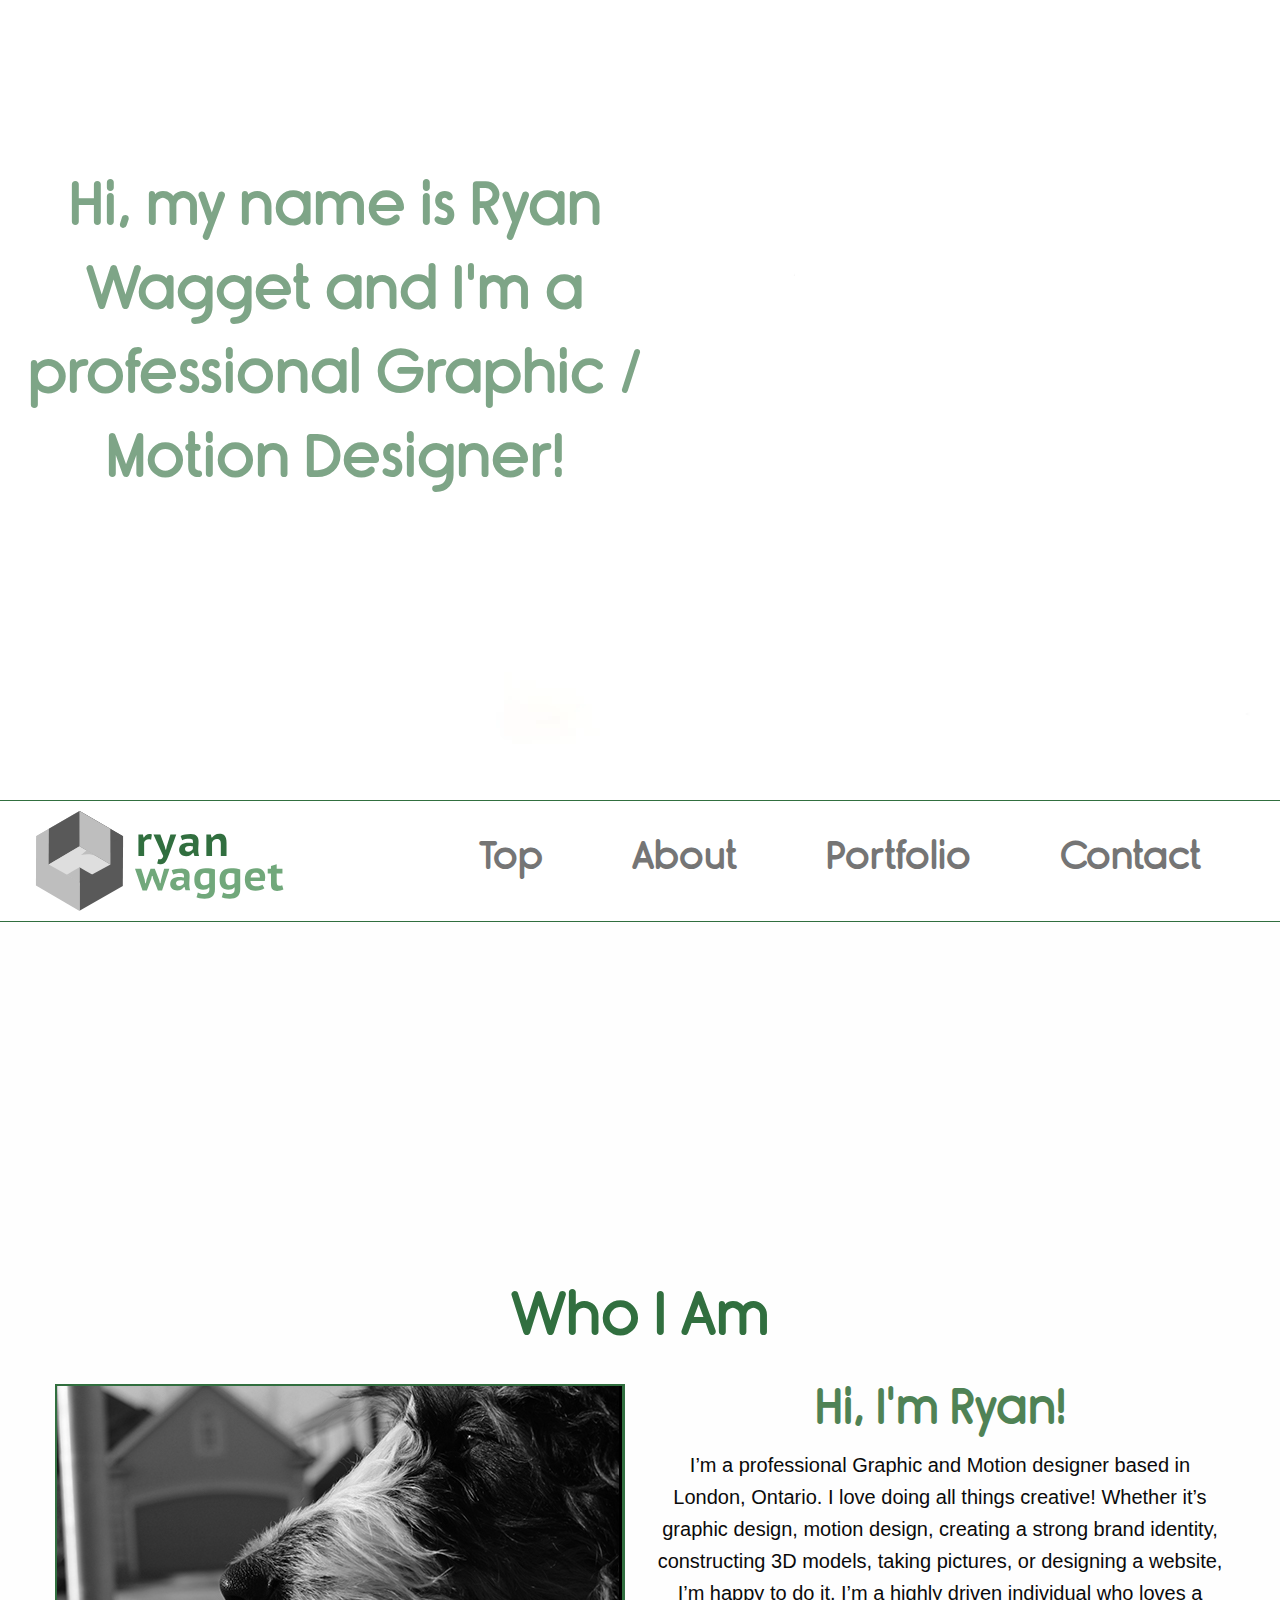
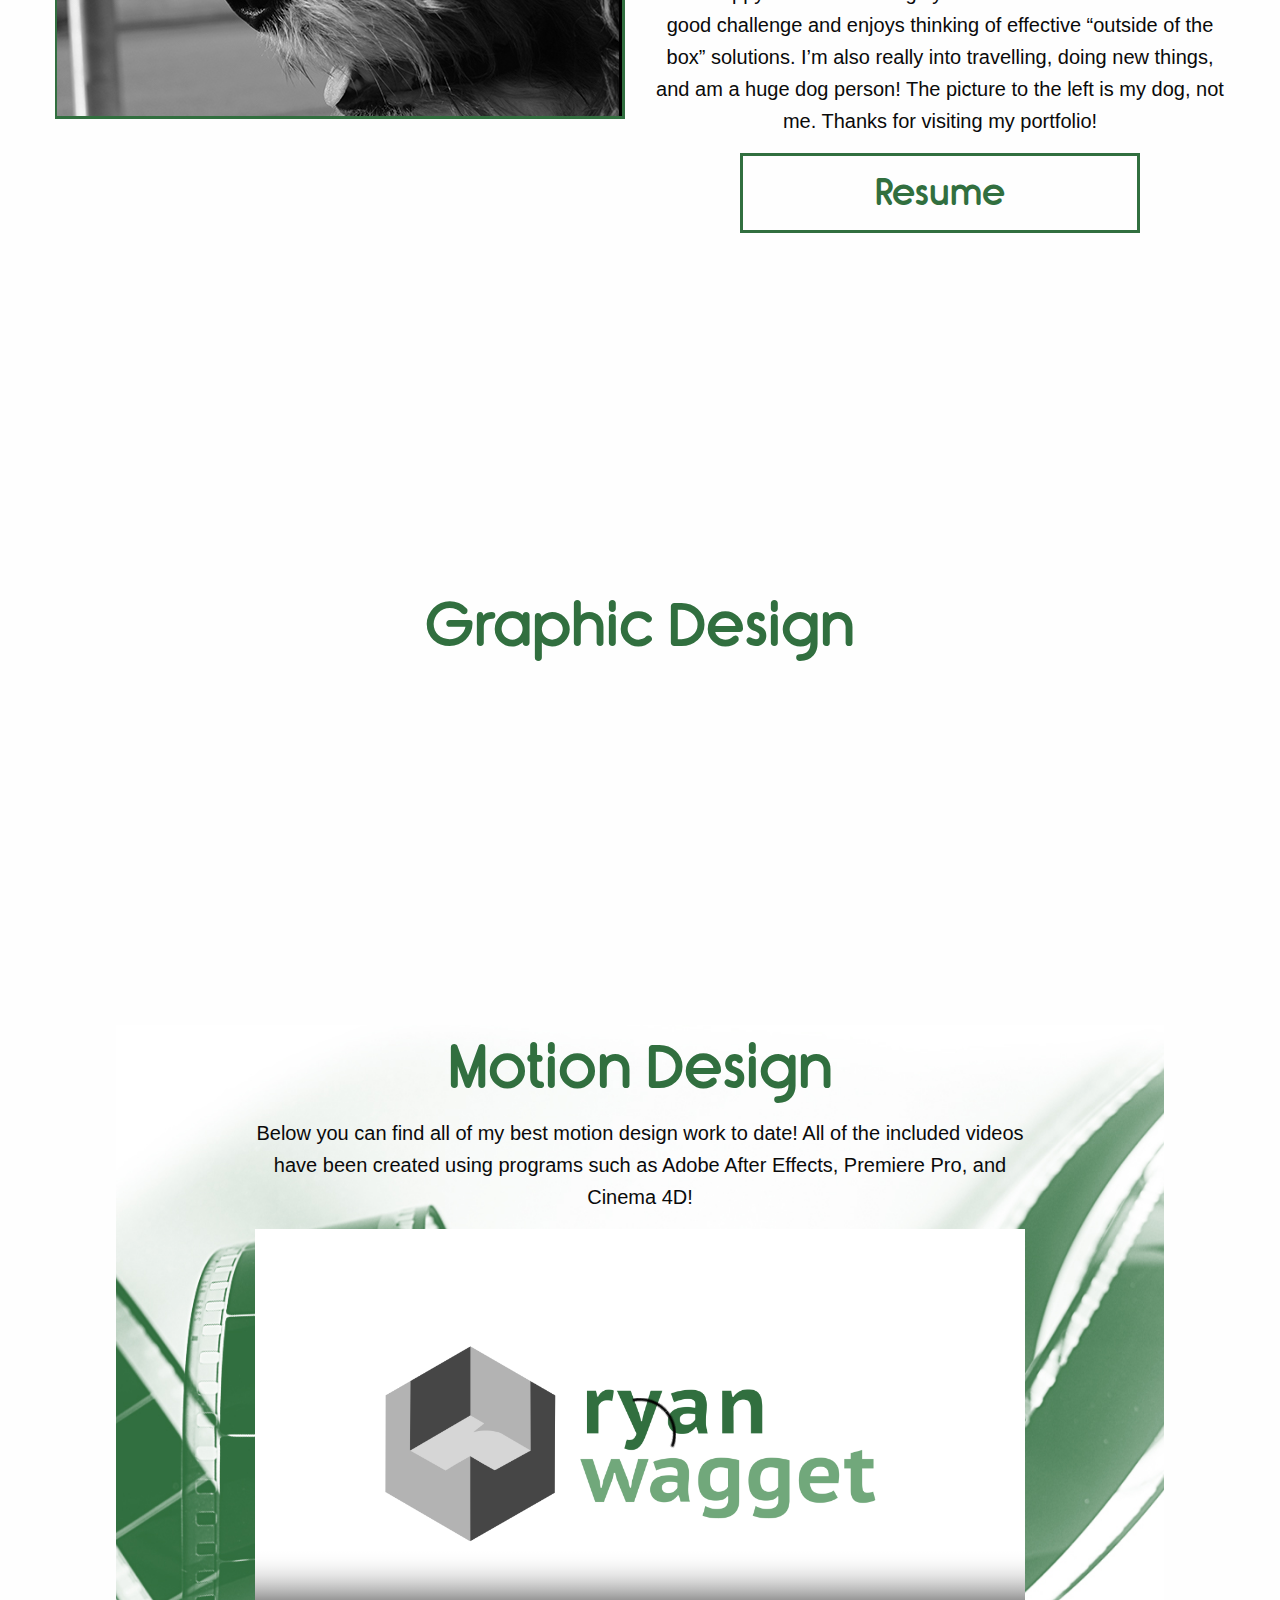
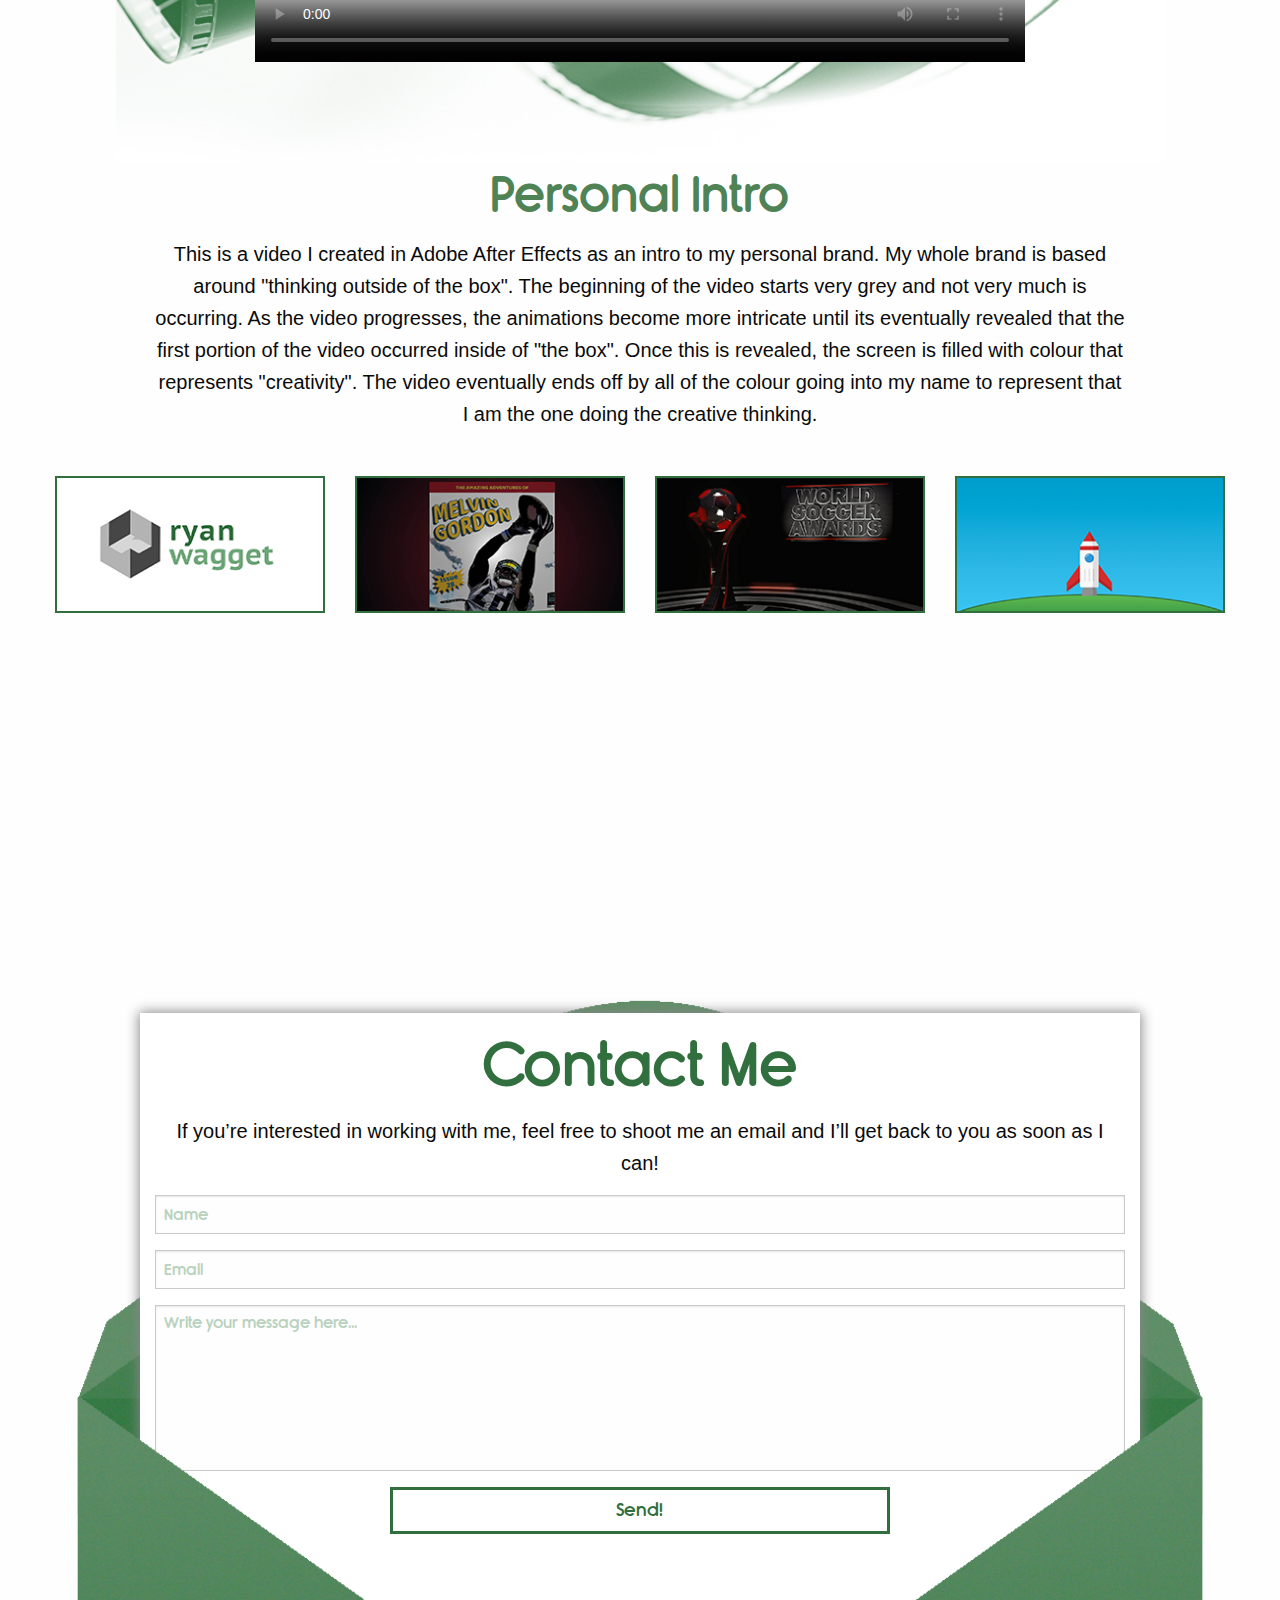
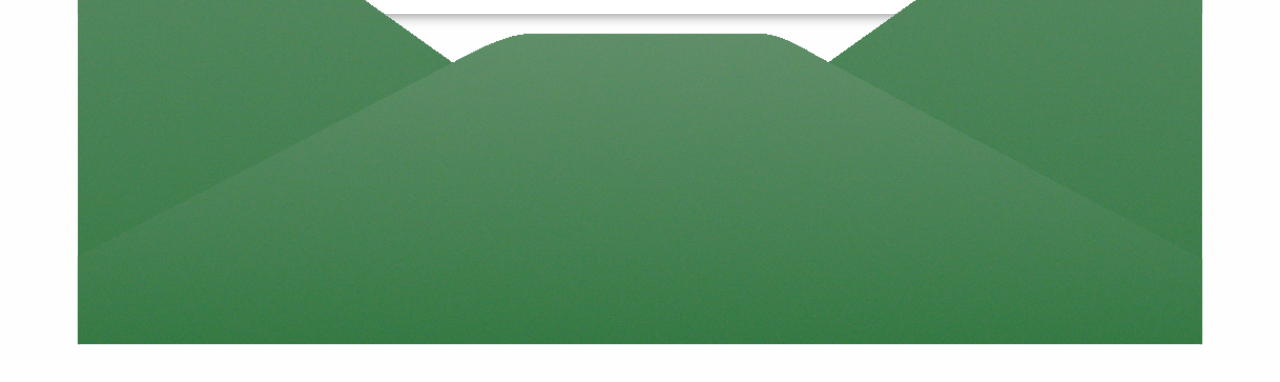
==== commit a8f261ec: "Content updates" ====
--- a/index.html
+++ b/index.html
@@ -106,7 +106,7 @@
           <div class="small-12 medium-12 large-12 columns lightbox">
             <i class="fa fa-times fa-2x close-lightbox"></i>
             <div class="">
-              <img src="images/l-placeholder.jpg" alt="Placeholder Text" class="lightbox-img">
+              <img src="" alt="Placeholder Text" class="lightbox-img">
               <h3 class="lightbox-title">What This Is</h3>
               <p class="lightbox-desc">Description of work, Description of work, consectetur adipiscing elit. Nam tempor dignissim felis, ac tincidunt enim pulvinar euismod. Phasellus vitae varius purus, et hendrerit tortor. Mauris laoreet lorem eu varius tincidunt. Proin ex urna, venenatis vitae lacus nec, mattis vulputate arcu. Duis in sem pellentesque, fermentum libero nec, tempor velit. Aliquam sollicitudin, arcu ultrices volutpat dapibus, lorem nibh dapibus arcu, sit amet euismod nulla massa vel turpis.Description of work, consectetur adipiscing elit. Nam tempor dignissim felis, ac tincidunt enim pulvinar euismod. Phasellus vitae varius purus, et hendrerit tortor. Mauris laoreet lorem eu varius tincidunt. Proin ex urna, venenatis vitae lacus nec, mattis vulputate arcu. Duis in sem pellentesque, fermentum libero nec, tempor velit. Aliquam sollicitudin, arcu ultrices volutpat dapibus, lorem nibh dapibus arcu, sit amet euismod nulla massa vel turpis.Description of work, consectetur adipiscing elit. Nam tempor dignissim felis, ac tincidunt enim pulvinar euismod. Phasellus vitae varius purus, et hendrerit tortor. Mauris laoreet lorem eu varius tincidunt. Proin ex urna, venenatis vitae lacus nec, mattis vulputate arcu. Duis in sem pellentesque, fermentum libero nec, tempor velit. Aliquam sollicitudin, arcu ultrices volutpat dapibus, lorem nibh dapibus arcu, sit amet euismod nulla massa vel turpis.consectetur adipiscing elit. Nam tempor dignissim felis, ac tincidunt enim pulvinar euismod. Phasellus vitae varius purus, et hendrerit tortor. Mauris laoreet lorem eu varius tincidunt. Proin ex urna, venenatis vitae lacus nec, mattis vulputate arcu. Duis in sem pellentesque, fermentum libero nec, tempor velit. Aliquam sollicitudin, arcu ultrices volutpat dapibus, lorem nibh dapibus arcu, sit amet euismod nulla massa vel turpis.</p>
             </div>
@@ -223,7 +223,7 @@
               <input type="color" class="favColor" name="favColor">
               <textarea name="comments" class="comments" required cols="50" rows="8" placeholder="Write your message here..."></textarea>
               <div class=" bottom row">
-                <input id="submitSmall" name="submit" type="submit" value="Send!" class="small-6 medium-6 medium-offset-3 large-6 large-offset-3 columns submit">
+                <input id="submitSmall" name="submitSmall" type="submit" value="Send!" class="small-6 medium-6 medium-offset-3 large-6 large-offset-3 columns submit">
                 <!--<a class="small-3 small-offset-3 columns" href="https://www.linkedin.com/in/ryanwagget/" title="LinkedIn" id="LinkedIn">
                   <img src="images/linkedin.svg" alt="LinkedIn Icon">
                 </a>-->
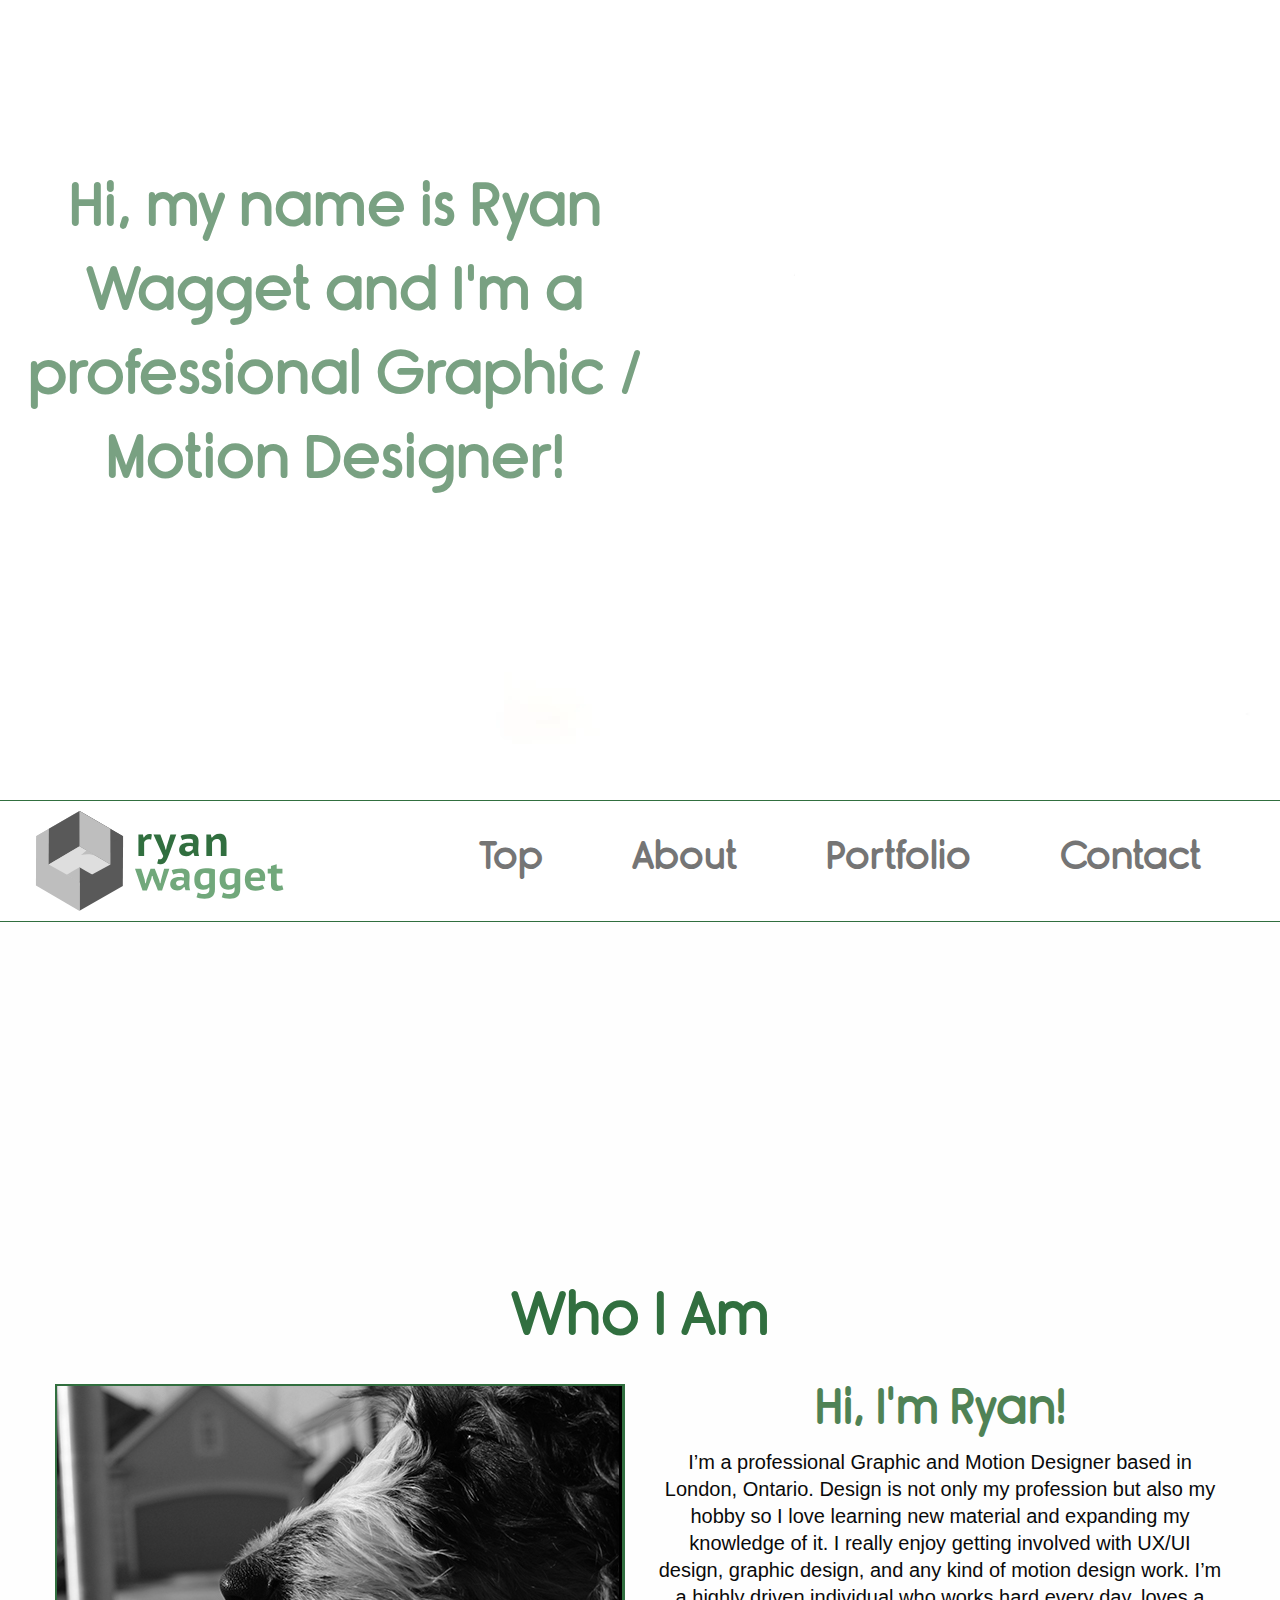
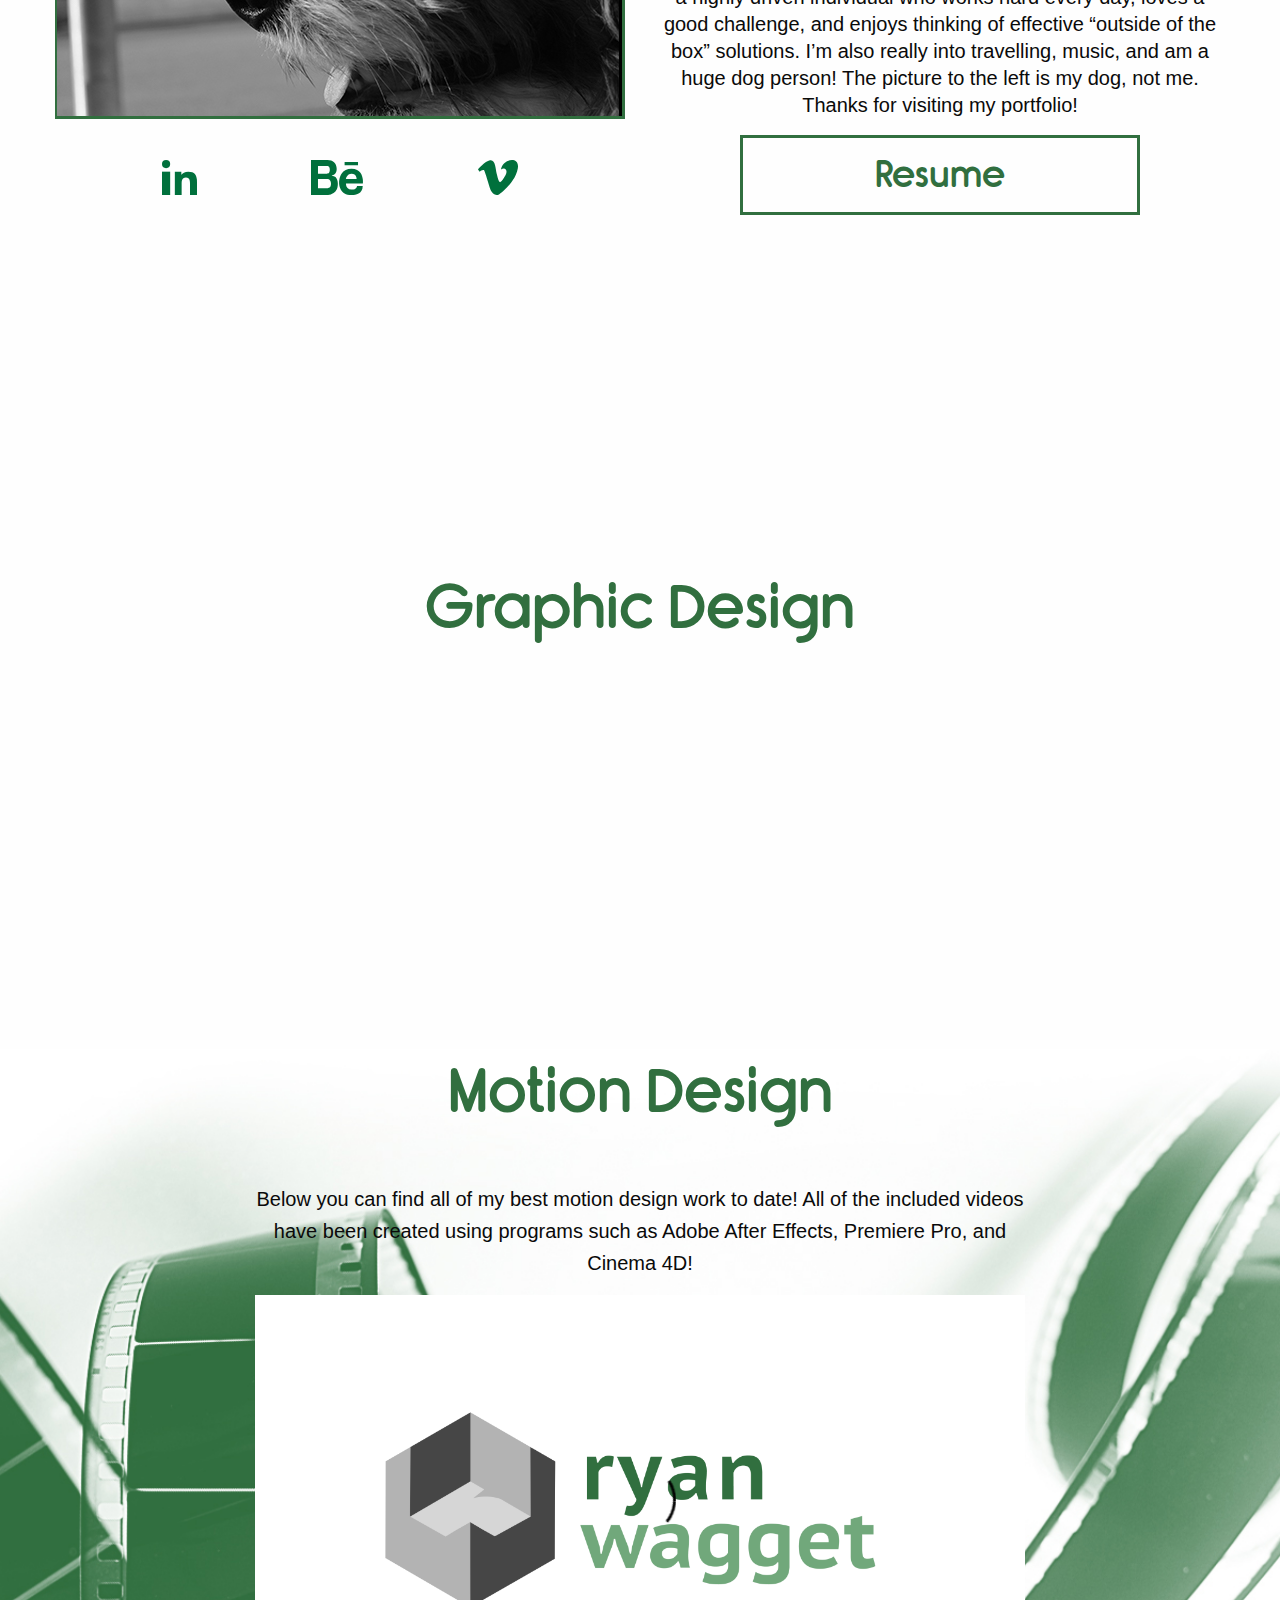
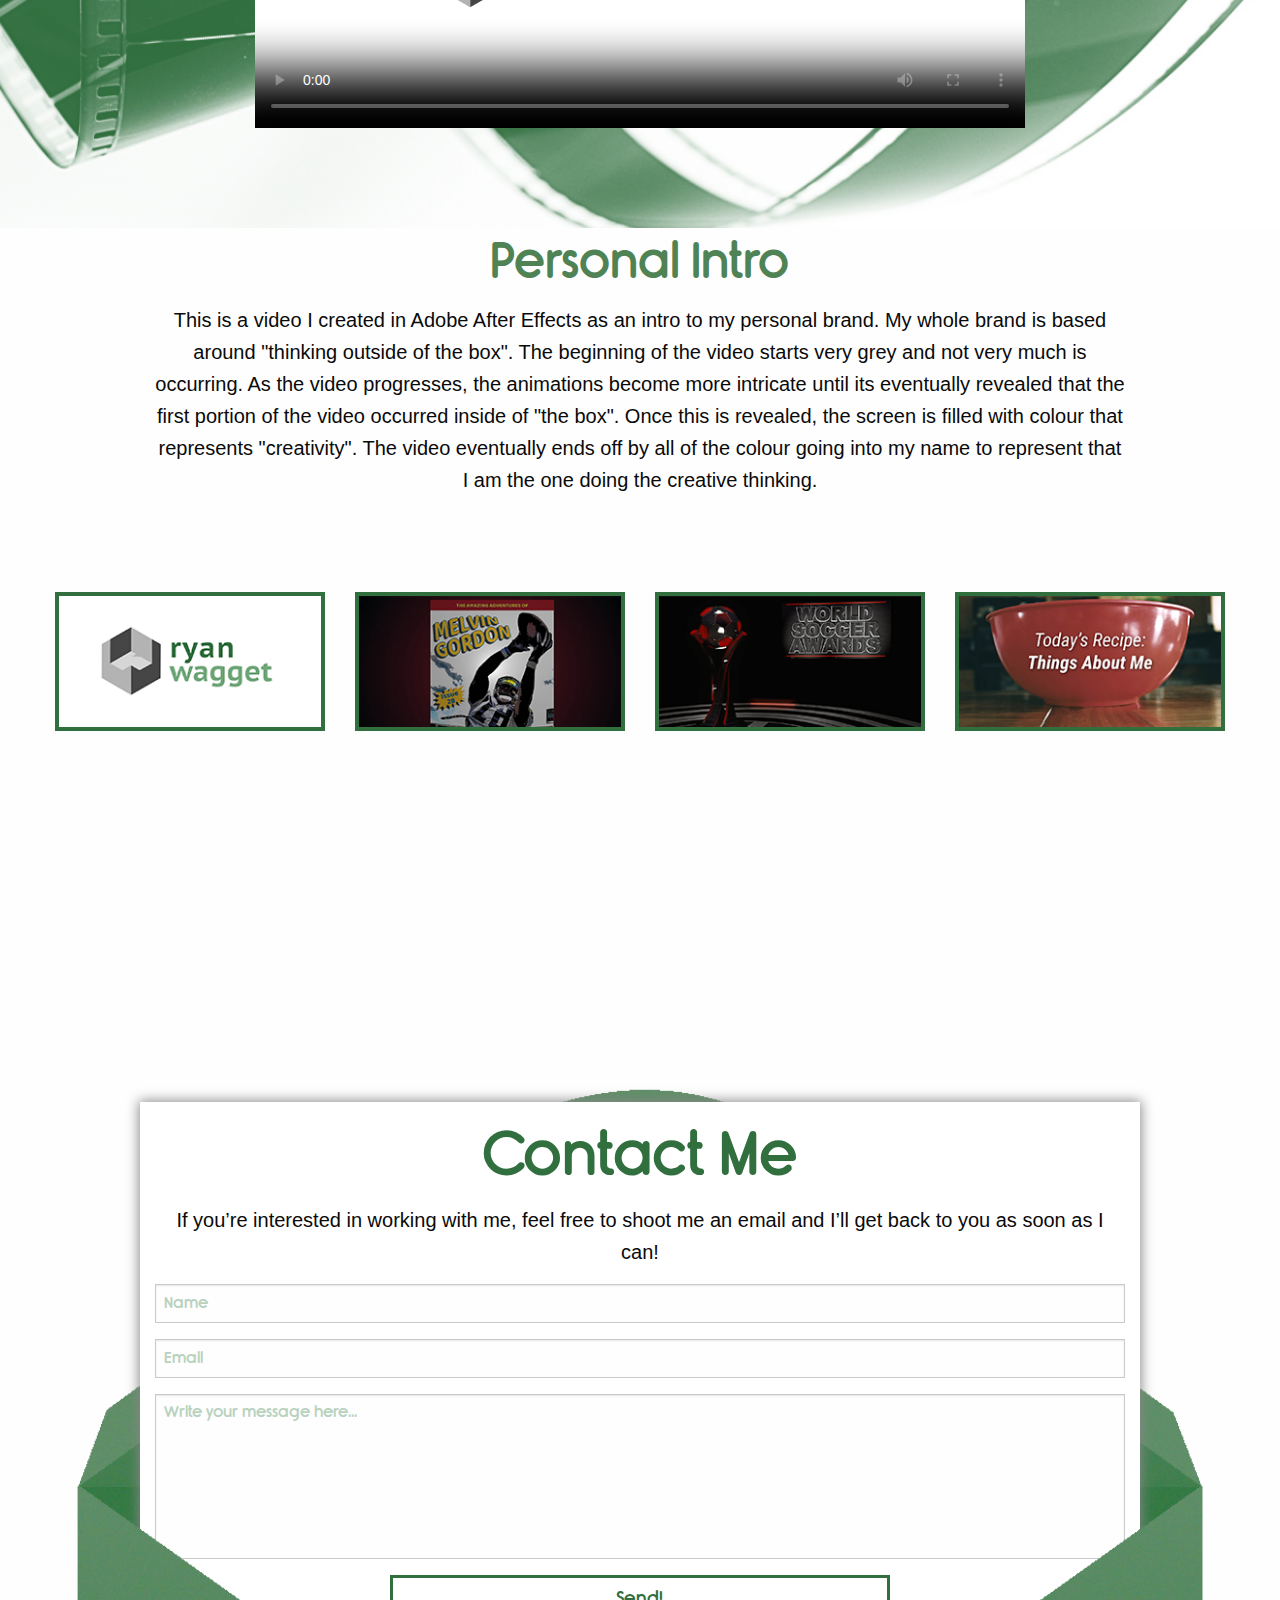
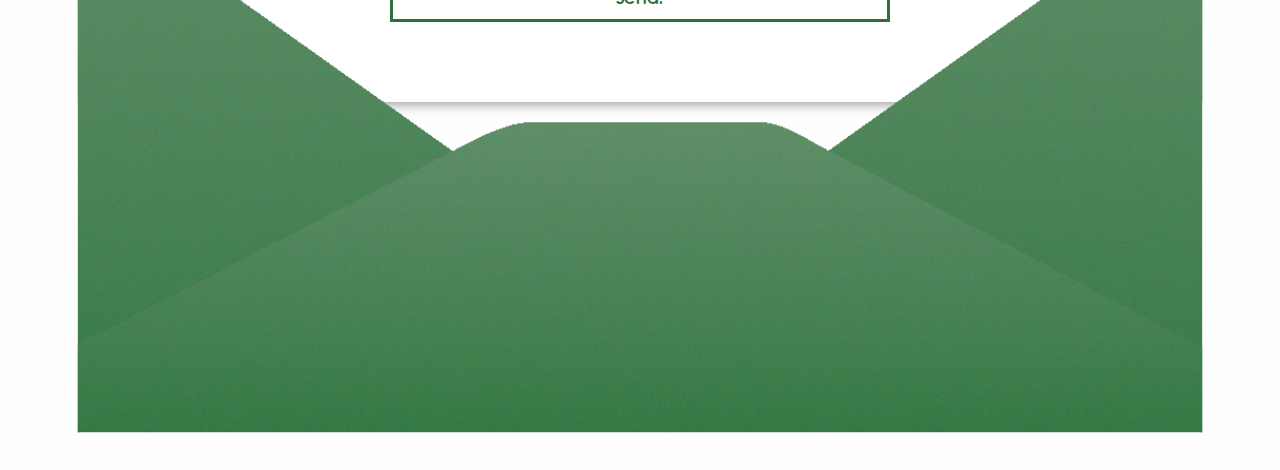
==== commit 98c6f845: "Changes" ====
--- a/index.html
+++ b/index.html
@@ -88,11 +88,22 @@
         </div>
         <div class="small-12 medium-6 large-6 columns">
           <h3>Hi, I'm Ryan!</h3>
-          <p>I’m a professional Graphic and Motion designer based in London, Ontario. I love doing all things creative! Whether it’s graphic design, motion design, creating a strong brand identity, constructing 3D models, taking pictures, or designing a website, I’m happy to do it. I’m a highly driven individual who loves a good challenge and enjoys thinking of effective “outside of the box” solutions. I’m also really into travelling, doing new things, and am a huge dog person! The picture to the left is my dog, not me. Thanks for visiting my portfolio!</p>
+          <p>I’m a professional Graphic and Motion Designer based in London, Ontario. Design is not only my profession but also my hobby so I love learning new material and expanding my knowledge of it. I really enjoy getting involved with UX/UI design, graphic design, and any kind of motion design work. I’m a highly driven individual who works hard every day, loves a good challenge, and enjoys thinking of effective “outside of the box” solutions. I’m also really into travelling, music, and am a huge dog person! The picture to the left is my dog, not me. Thanks for visiting my portfolio!</p>
         </div>
       </div>
       <div class="row">
-        <a id="resume" href="includes/resume.pdf" download class="small-6 small-offset-3 medium-4 medium-offset-7 large-4 large-offset-7 columns">Resume</a>
+        <div id="socials" class="small-12 medium-6 large-6 columns">
+          <a href="https://www.linkedin.com/in/ryanwagget/">
+            <img src="images/linkedin.svg">
+          </a>
+          <a href="https://www.behance.net/ryanwagget890d">
+            <img src="images/behance.svg">
+          </a>
+          <a href="https://vimeo.com/ryanwagget">
+            <img src="images/vimeo.svg">
+          </a>
+        </div>
+        <a id="resume" href="includes/resume.pdf" download class="small-10 small-pull-1 medium-4 medium-pull-1 large-4 columns">Resume</a>
       </div>
     </section>
 
@@ -109,6 +120,7 @@
               <img src="" alt="Placeholder Text" class="lightbox-img">
               <h3 class="lightbox-title">What This Is</h3>
               <p class="lightbox-desc">Description of work, Description of work, consectetur adipiscing elit. Nam tempor dignissim felis, ac tincidunt enim pulvinar euismod. Phasellus vitae varius purus, et hendrerit tortor. Mauris laoreet lorem eu varius tincidunt. Proin ex urna, venenatis vitae lacus nec, mattis vulputate arcu. Duis in sem pellentesque, fermentum libero nec, tempor velit. Aliquam sollicitudin, arcu ultrices volutpat dapibus, lorem nibh dapibus arcu, sit amet euismod nulla massa vel turpis.Description of work, consectetur adipiscing elit. Nam tempor dignissim felis, ac tincidunt enim pulvinar euismod. Phasellus vitae varius purus, et hendrerit tortor. Mauris laoreet lorem eu varius tincidunt. Proin ex urna, venenatis vitae lacus nec, mattis vulputate arcu. Duis in sem pellentesque, fermentum libero nec, tempor velit. Aliquam sollicitudin, arcu ultrices volutpat dapibus, lorem nibh dapibus arcu, sit amet euismod nulla massa vel turpis.Description of work, consectetur adipiscing elit. Nam tempor dignissim felis, ac tincidunt enim pulvinar euismod. Phasellus vitae varius purus, et hendrerit tortor. Mauris laoreet lorem eu varius tincidunt. Proin ex urna, venenatis vitae lacus nec, mattis vulputate arcu. Duis in sem pellentesque, fermentum libero nec, tempor velit. Aliquam sollicitudin, arcu ultrices volutpat dapibus, lorem nibh dapibus arcu, sit amet euismod nulla massa vel turpis.consectetur adipiscing elit. Nam tempor dignissim felis, ac tincidunt enim pulvinar euismod. Phasellus vitae varius purus, et hendrerit tortor. Mauris laoreet lorem eu varius tincidunt. Proin ex urna, venenatis vitae lacus nec, mattis vulputate arcu. Duis in sem pellentesque, fermentum libero nec, tempor velit. Aliquam sollicitudin, arcu ultrices volutpat dapibus, lorem nibh dapibus arcu, sit amet euismod nulla massa vel turpis.</p>
+              <a class="lightbox-seeMore" href="#">See more!</a>
             </div>
           </div>
 
@@ -151,6 +163,7 @@
           </div>
         </div>
         <div id="videoPlayer" class="row">
+
           <video id="videoTag" class="small-12 medium-8 medium-offset-2 large-8 large-offset-2 columns" poster="images/intro-thumbnail.png" controls>
             <source src="motion/intro.mp4" type="video/mp4"/>
             <source src="motion/intro.ogv" type="video/ogv"/>
@@ -169,7 +182,7 @@
         <p id="videoDesc">This is a video I created in Adobe After Effects as an intro to my personal brand. My whole brand is based around "thinking outside of the box". The beginning of the video starts very grey and not very much is occurring. As the video progresses, the animations become more intricate until its eventually revealed that the first portion of the video occurred inside of "the box". Once this is revealed, the screen is filled with colour that represents "creativity". The video eventually ends off by all of the colour going into my name to represent that I am the one doing the creative thinking.</div>
     </div>
 
-    <div id="vidThumbnails" class="row">
+    <div class="vidThumbnails row">
       <div class="small-6 small-offset-3 medium-3  medium-offset-0 large-3 columns thumb1 thumbs">
         <img src="motion/rw-intro_thumb.png" alt="Personal intro video thumbnail">
       </div>
@@ -180,9 +193,8 @@
         <img src="motion/soccer-ad_thumb.jpg" alt="World Soccer Awards ad video thumbnail">
       </div>
       <div class="small-6 small-pull-3 medium-3 medium-pull-0 medium-offset-0 large-3 large-pull-0 columns thumb4 thumbs">
-        <img src="motion/space-animation_thumb.png" alt="Galaga video thumbnail">
-      </div>
-      <!--<div class="small-8 small-pull-2 medium-3 medium-pull-0 large-3 columns thumbs"></div>-->
+        <img src="motion/about-me_thumb.jpg" alt="About Me video thumbnail">
+      </div>
     </div>
 
 
--- a/css/app.css
+++ b/css/app.css
@@ -481,6 +481,7 @@
 	text-align: center;
 	transition: color .5s ease;
 	transition: background-color .5s ease;
+	margin-top: 20px;
 }
 
 #resume:hover
@@ -489,11 +490,74 @@
 	background-color: #316f3f;
 }
 
+#socials
+{
+	text-align: center;
+}
+
+#socials a:first-child img
+{
+	margin-left: 0px;
+}
+
+#socials a img
+{
+	height: 30px;
+	margin-left: 40px;
+}
+
+#socials a:hover
+{
+	filter: opacity(60%);
+	-webkit-filter: opacity(60%);
+}
+
+@media screen and (min-width: 26.5625em)
+{
+	#socials a img
+	{
+		height: 30px;
+		margin-left: 50px;
+	}
+}
+
 @media screen and (min-width: 48em)
 {
 	#resume
 	{
 		font-size: 24px;
+		margin-top: 0px;
+	}
+
+	#section2 p
+	{
+		line-height: 27px;
+	}
+
+	#socials
+	{
+		margin-top: 20px;
+	}
+
+	#socials a img
+	{
+		height: 30px;
+		margin-left: 60px;
+	}
+}
+
+@media screen and (min-width: 64em)
+{
+
+	#socials
+	{
+		margin-top: 25px;
+	}
+
+	#socials a img
+	{
+		height: 35px;
+		margin-left: 110px;
 	}
 }
 
@@ -519,6 +583,11 @@
 {
 	margin-top: 350px;
 	position: relative;
+}
+
+#section3 h2
+{
+	margin-bottom: 50px;
 }
 
 .portfolioPiece
@@ -593,6 +662,7 @@
 	border: 2px solid #316f3f;
 	box-shadow: 0px 0px 50px #000;
 	overflow-x: scroll;
+
 }
 
 .lightbox-img
@@ -621,6 +691,16 @@
 	position: absolute;
 }
 
+.lightbox-seeMore
+{
+	font-size: 1em;
+	color: #316f3f;
+	font-weight: bold;
+	text-align: center;
+	margin-left: 49%;
+	margin-bottom: 10px;
+}
+
 #videoSection
 {
 	margin-top: 350px;
@@ -629,7 +709,9 @@
 #videoPlayer
 {
 	background: url('../images/s-videoBg.jpg') center no-repeat;
+	background-size: 100vw;
 	padding-bottom: 100px;
+	overflow: visible;
 }
 
 #videoTitle
@@ -637,36 +719,37 @@
 	margin-top: 0px;
 }
 
-#vidThumbnails img
-{
-	border: 2px solid #316f3f;
+.vidThumbnails img
+{
+	border: 4px solid #316f3f;
 	margin-top: 30px;
 }
 
 /*#vidThumbnails img::selection
 {
 	box-shadow: 0px 0px 50px #000;
-	background-color: blue;*/
-}
+	background-color: blue;
+}*/
 
 .thumbs
 {
 	margin-top: 50px;
 	/*background: url('../motion/rw-intro_thumb.png') center no-repeat;*/
 	height: 140px;
+
+}
+
+.thumbs:active
+{
+	opacity: 0.6;
+
+}
+
+.thumbs:hover
+{
 	cursor: pointer;
 }
 
-.thumb2
-{
-	/*background: url('../motion/lotr-teaser_thumb.png') center no-repeat;*/
-}
-
-.thumb3
-{
-	/*background: url('../motion/soccer-ad_thumb.jpg') center no-repeat;*/
-}
-
 @media screen and (min-width: 40em)
 {
 	.thumbs
@@ -684,7 +767,7 @@
 	{
 
 		background: url('../images/l-videoBg.jpg') center no-repeat;
-		background-size: contain;
+		background-size: 100vw;
 	}
 }
 
@@ -700,7 +783,7 @@
 {
 	#videoPlayer
 	{
-		
+
 	}
 }
 
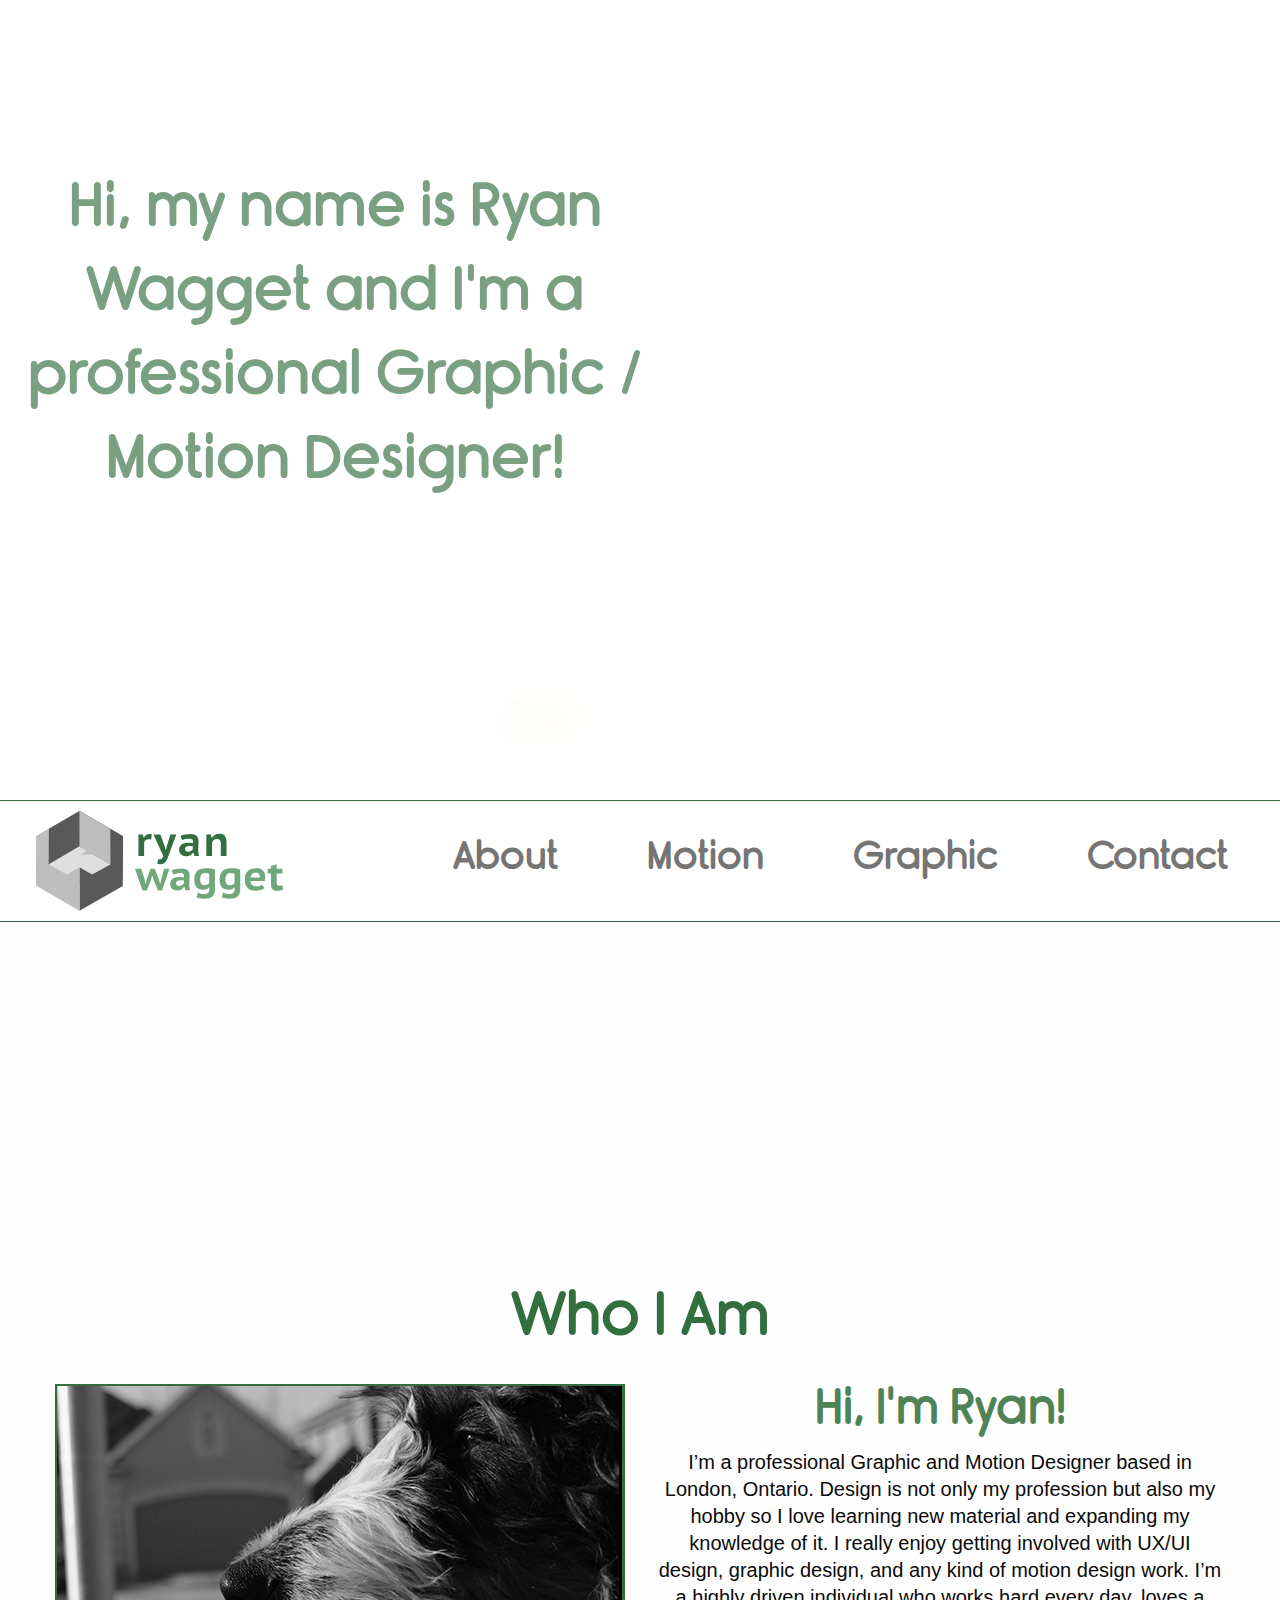
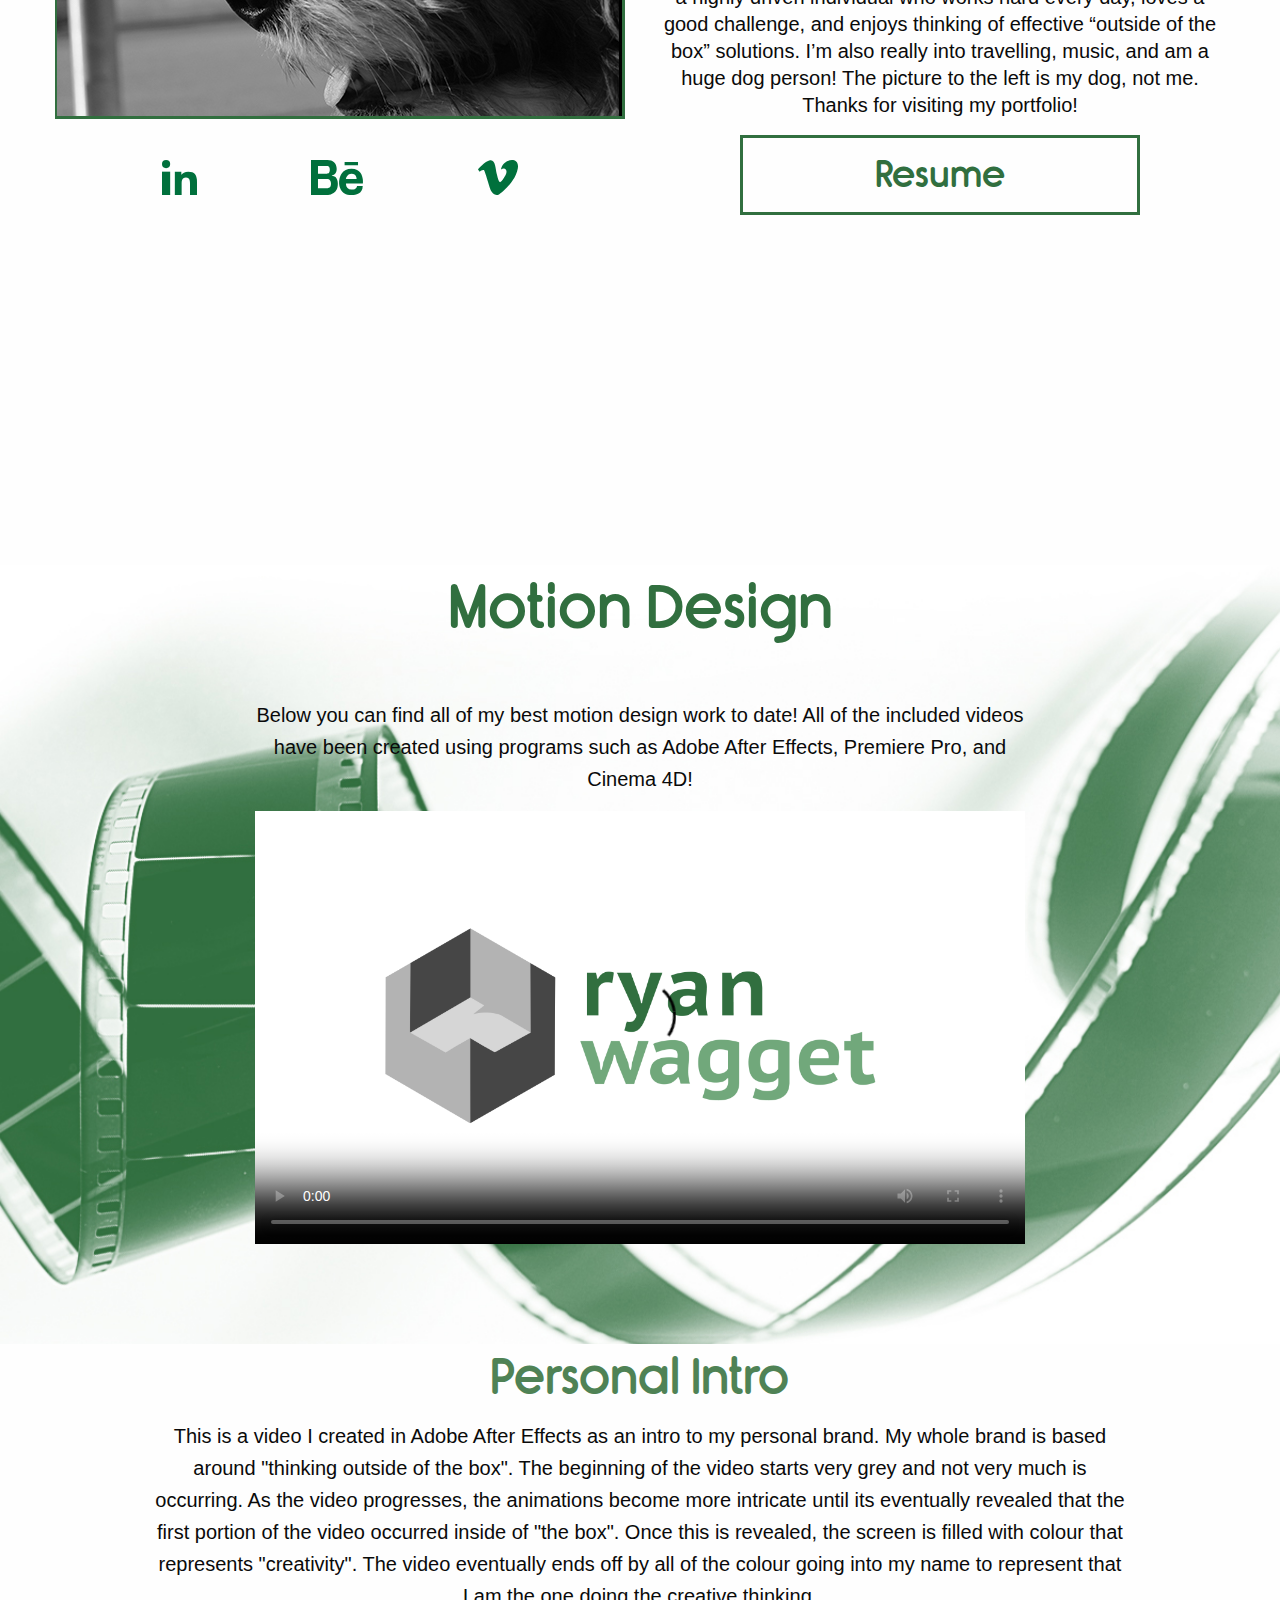
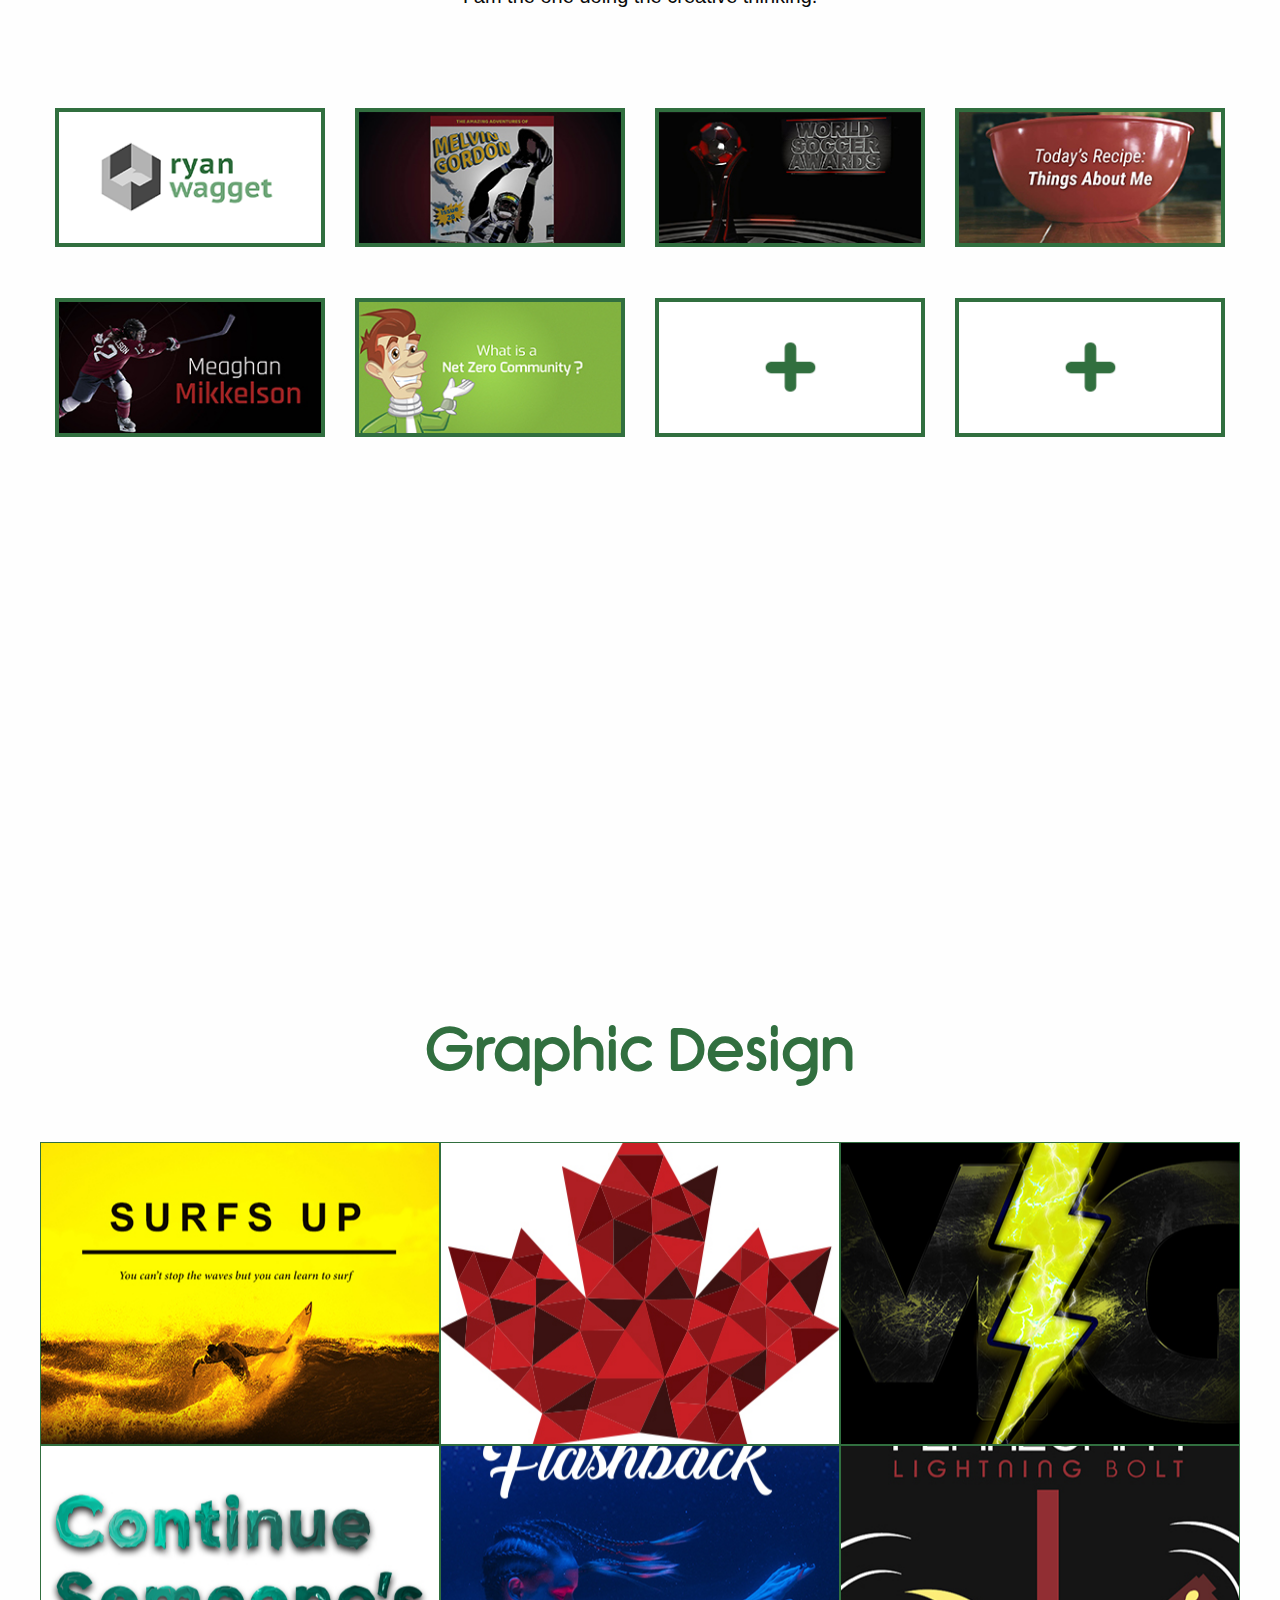
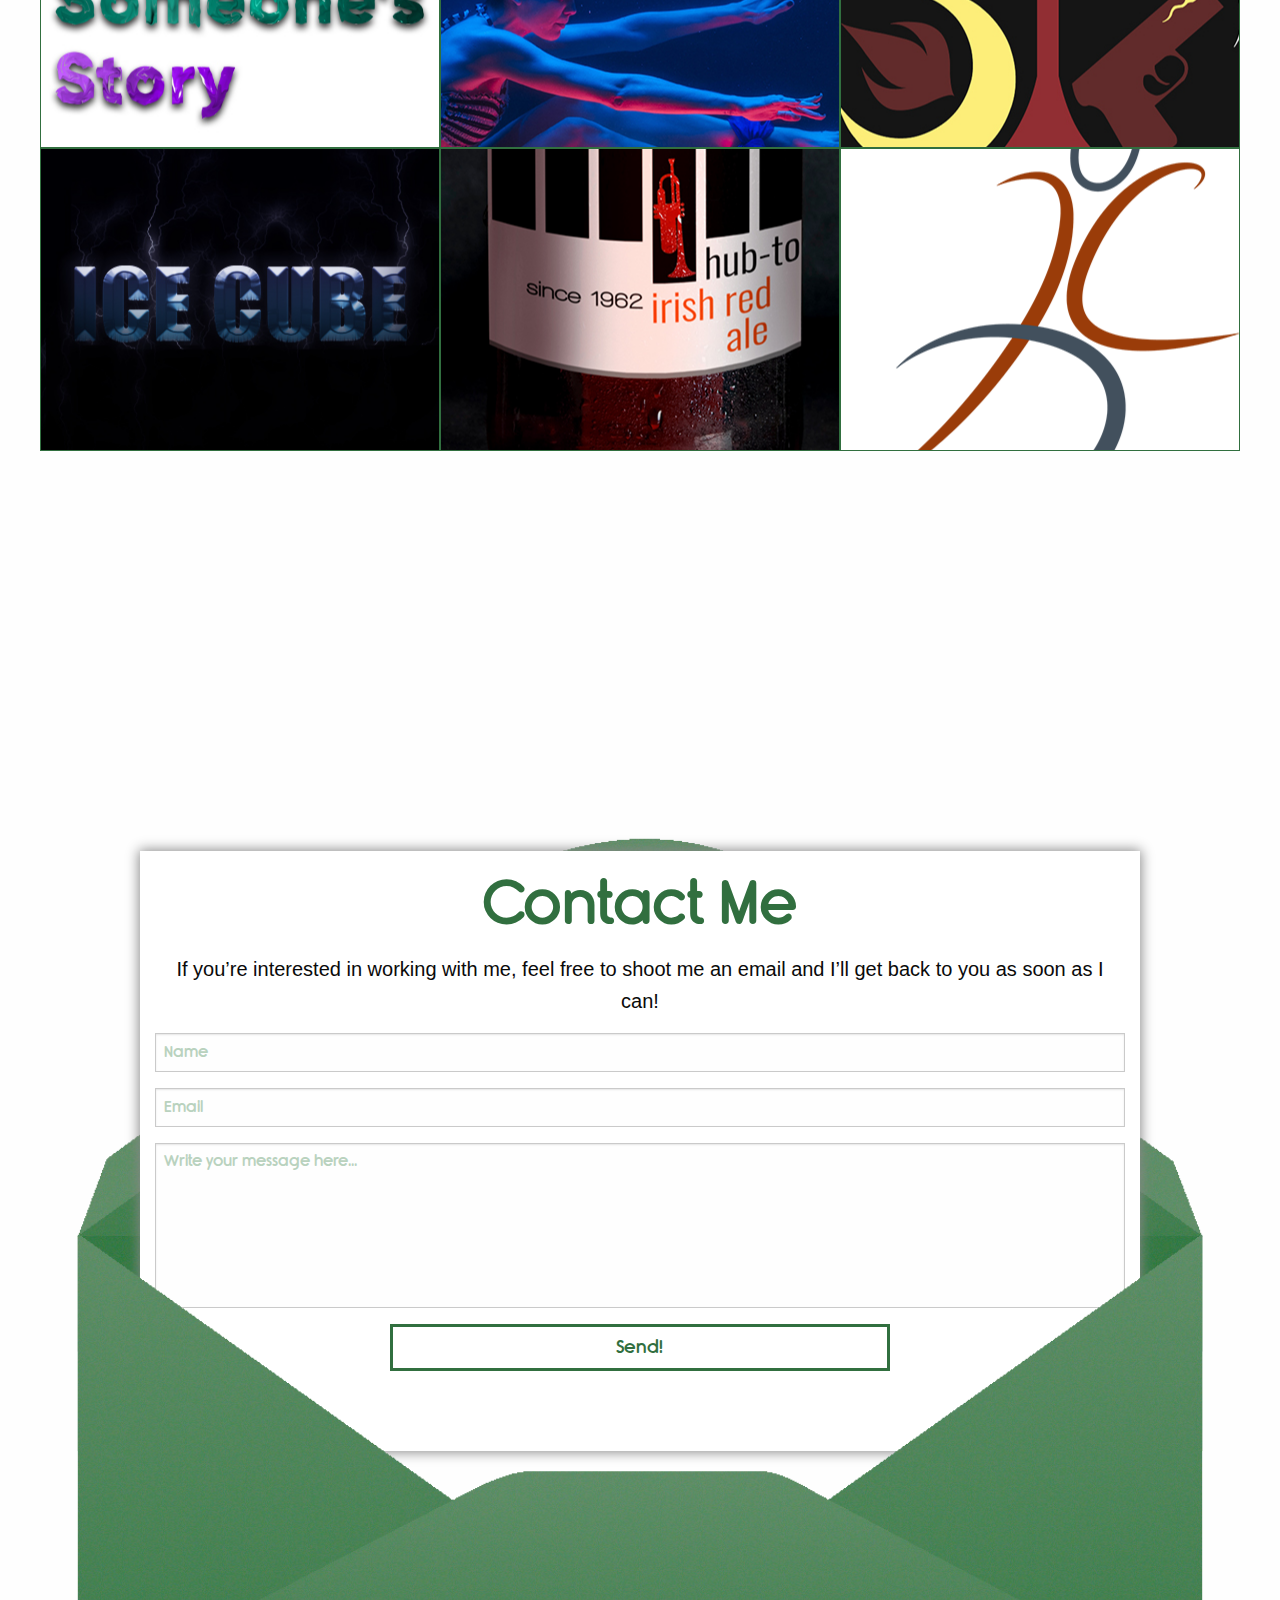
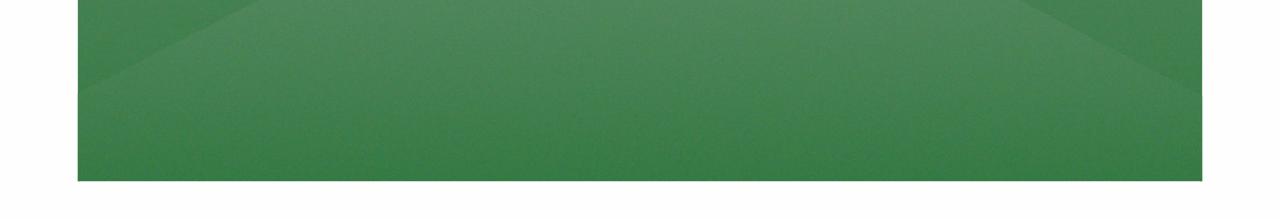
==== commit c65060ad: "Adding studies" ====
--- a/index.html
+++ b/index.html
@@ -13,7 +13,7 @@
     <script src='js/scrollme-master/jquery.scrollme.js'></script>
     <link rel='stylesheet' href="https://maxcdn.bootstrapcdn.com/font-awesome/4.7.0/css/font-awesome.min.css">
 
-    <!--<link rel="apple-touch-icon" sizes="57x57" href="favicon.ico/apple-icon-57x57.png">
+    <link rel="apple-touch-icon" sizes="57x57" href="favicon.ico/apple-icon-57x57.png">
   <link rel="apple-touch-icon" sizes="60x60" href="favicon.ico/apple-icon-60x60.png">
   <link rel="apple-touch-icon" sizes="72x72" href="favicon.ico/apple-icon-72x72.png">
   <link rel="apple-touch-icon" sizes="76x76" href="favicon.ico/apple-icon-76x76.png">
@@ -22,14 +22,14 @@
   <link rel="apple-touch-icon" sizes="144x144" href="favicon.ico/apple-icon-144x144.png">
   <link rel="apple-touch-icon" sizes="152x152" href="favicon.ico/apple-icon-152x152.png">
   <link rel="apple-touch-icon" sizes="180x180" href="favicon.ico/apple-icon-180x180.png">
-  <link rel="icon" type="image/png" sizes="192x192"  href="favicon.ico/android-icon-192x192.png">
+  <!-- <link rel="icon" type="image/png" sizes="192x192"  href="favicon.ico/android-icon-192x192.png">
   <link rel="icon" type="image/png" sizes="32x32" href="favicon.ico/favicon-32x32.png">
   <link rel="icon" type="image/png" sizes="96x96" href="favicon.ico/favicon-96x96.png">
-  <link rel="icon" type="image/png" sizes="16x16" href="favicon.ico/favicon-16x16.png">
+  <link rel="icon" type="image/png" sizes="16x16" href="favicon.ico/favicon-16x16.png"> -->
   <link rel="manifest" href="favicon.ico/manifest.json">
   <meta name="msapplication-TileColor" content="#ffffff">
   <meta name="msapplication-TileImage" content="favicon.ico/ms-icon-144x144.png">
-  <meta name="theme-color" content="#ffffff">-->
+  <meta name="theme-color" content="#ffffff">
 
   </head>
   <body>
@@ -53,6 +53,20 @@
     </header>
 
 
+
+
+
+
+
+
+
+
+
+
+
+
+
+
 <!--Navigation-->
 <div data-sticky-container>
     <nav data-sticky data-options="stickyOn: small" data-margin-top:"0" data-top-anchor="section1:bottom" class="row sticky" id="mainNav">
@@ -63,14 +77,27 @@
             <button class="menu-icon small-3 small-offset-3 columns" type="button" data-toggle></button>
         </div>
         <ul id="navLinks" class="small-12 medium-9 large-9 columns" data-animate="hinge-in-from-top hinge-out-from-top" data-close-on-click="true">
-          <li><a href="#header" id="1">Top</a></li>
           <li><a href="#about" id="2">About</a></li>
-          <li><a href="#portfolio" id="3">Portfolio</a></li>
-          <li><a href="#contact" id="4">Contact</a></li>
+          <li><a href="#portfolio" id="3">Motion</a></li>
+          <li><a href="#videoSection" id="4">Graphic</a></li>
+          <li><a href="#contact" id="5">Contact</a></li>
         </ul>
       </div>
     </nav>
 </div>
+
+
+
+
+
+
+
+
+
+
+
+
+
 
 
 <!--About-->
@@ -93,13 +120,13 @@
       </div>
       <div class="row">
         <div id="socials" class="small-12 medium-6 large-6 columns">
-          <a href="https://www.linkedin.com/in/ryanwagget/">
+          <a href="https://www.linkedin.com/in/ryanwagget/" target="_blank">
             <img src="images/linkedin.svg">
           </a>
-          <a href="https://www.behance.net/ryanwagget890d">
+          <a href="https://www.behance.net/ryanwagget890d" target="_blank">
             <img src="images/behance.svg">
           </a>
-          <a href="https://vimeo.com/ryanwagget">
+          <a href="https://vimeo.com/ryanwagget" target="_blank">
             <img src="images/vimeo.svg">
           </a>
         </div>
@@ -108,53 +135,27 @@
     </section>
 
 
-<!--Portfolio-->
+
+
+
+
+
+
+
+
+
+
+
+
+
+
+
+
+
+
+
+<!--Motion Design-->
     <section id="section3">
-    <h2 class="hide">Portfolio</h2>
-    <h2>Graphic Design</h2>
-
-        <div class="row">
-          <div class="small-12 medium-12 large-12 columns lightbox">
-            <i class="fa fa-times fa-2x close-lightbox"></i>
-            <div class="">
-              <img src="" alt="Placeholder Text" class="lightbox-img">
-              <h3 class="lightbox-title">What This Is</h3>
-              <p class="lightbox-desc">Description of work, Description of work, consectetur adipiscing elit. Nam tempor dignissim felis, ac tincidunt enim pulvinar euismod. Phasellus vitae varius purus, et hendrerit tortor. Mauris laoreet lorem eu varius tincidunt. Proin ex urna, venenatis vitae lacus nec, mattis vulputate arcu. Duis in sem pellentesque, fermentum libero nec, tempor velit. Aliquam sollicitudin, arcu ultrices volutpat dapibus, lorem nibh dapibus arcu, sit amet euismod nulla massa vel turpis.Description of work, consectetur adipiscing elit. Nam tempor dignissim felis, ac tincidunt enim pulvinar euismod. Phasellus vitae varius purus, et hendrerit tortor. Mauris laoreet lorem eu varius tincidunt. Proin ex urna, venenatis vitae lacus nec, mattis vulputate arcu. Duis in sem pellentesque, fermentum libero nec, tempor velit. Aliquam sollicitudin, arcu ultrices volutpat dapibus, lorem nibh dapibus arcu, sit amet euismod nulla massa vel turpis.Description of work, consectetur adipiscing elit. Nam tempor dignissim felis, ac tincidunt enim pulvinar euismod. Phasellus vitae varius purus, et hendrerit tortor. Mauris laoreet lorem eu varius tincidunt. Proin ex urna, venenatis vitae lacus nec, mattis vulputate arcu. Duis in sem pellentesque, fermentum libero nec, tempor velit. Aliquam sollicitudin, arcu ultrices volutpat dapibus, lorem nibh dapibus arcu, sit amet euismod nulla massa vel turpis.consectetur adipiscing elit. Nam tempor dignissim felis, ac tincidunt enim pulvinar euismod. Phasellus vitae varius purus, et hendrerit tortor. Mauris laoreet lorem eu varius tincidunt. Proin ex urna, venenatis vitae lacus nec, mattis vulputate arcu. Duis in sem pellentesque, fermentum libero nec, tempor velit. Aliquam sollicitudin, arcu ultrices volutpat dapibus, lorem nibh dapibus arcu, sit amet euismod nulla massa vel turpis.</p>
-              <a class="lightbox-seeMore" href="#">See more!</a>
-            </div>
-          </div>
-
-        </div>
-        <div id="content" class="row">
-          <!-- <div id="piece1" class="small-12 medium-4 large-4 columns green portfolioPiece">
-            <h4>Title of Piece</h4>
-          </div>
-          <div id="piece2" class="small-12 medium-4 large-4 columns green portfolioPiece">
-            <h4>Title of Piece</h4>
-          </div>
-          <div id="piece3" class="small-12 medium-4 large-4 columns green portfolioPiece">
-            <h4>Title of Piece</h4>
-          </div>
-          <div id="piece4" class="small-12 medium-4 large-4 columns green portfolioPiece">
-            <h4>Title of Piece</h4>
-          </div>
-          <div id="piece5" class="small-12 medium-4 large-4 columns green portfolioPiece">
-            <h4>Title of Piece</h4>
-          </div>
-          <div id="piece6" class="small-12 medium-4 large-4 columns green portfolioPiece">
-            <h4>Title of Piece</h4>
-          </div>
-          <div id="piece7" class="small-12 medium-4 large-4 columns green portfolioPiece">
-            <h4>Title of Piece</h4>
-          </div>
-          <div id="piece8" class="small-12 medium-4 large-4 columns green portfolioPiece">
-            <h4>Title of Piece</h4>
-          </div>
-          <div id="piece9" class="small-12 medium-4 large-4 columns green portfolioPiece">
-            <h4>Title of Piece</h4>
-          </div> -->
-      </div>
-
       <section id="videoSection">
         <div class="row">
           <div class="small-12 medium-8 medium-offset-2 large-8 large-offset-2 columns">
@@ -163,7 +164,6 @@
           </div>
         </div>
         <div id="videoPlayer" class="row">
-
           <video id="videoTag" class="small-12 medium-8 medium-offset-2 large-8 large-offset-2 columns" poster="images/intro-thumbnail.png" controls>
             <source src="motion/intro.mp4" type="video/mp4"/>
             <source src="motion/intro.ogv" type="video/ogv"/>
@@ -171,38 +171,137 @@
             Your browser does not support this video.
           </video>
         </div>
-
-
       </section>
-    </section>
-
-    <div class="row">
+
+      <div class="row">
       <div class="small-12 medium-10 medium-offset-1 large-10 large-offset-1 columns">
         <h3 id="videoTitle">Personal Intro</h3>
         <p id="videoDesc">This is a video I created in Adobe After Effects as an intro to my personal brand. My whole brand is based around "thinking outside of the box". The beginning of the video starts very grey and not very much is occurring. As the video progresses, the animations become more intricate until its eventually revealed that the first portion of the video occurred inside of "the box". Once this is revealed, the screen is filled with colour that represents "creativity". The video eventually ends off by all of the colour going into my name to represent that I am the one doing the creative thinking.</div>
-    </div>
-
-    <div class="vidThumbnails row">
-      <div class="small-6 small-offset-3 medium-3  medium-offset-0 large-3 columns thumb1 thumbs">
-        <img src="motion/rw-intro_thumb.png" alt="Personal intro video thumbnail">
-      </div>
-      <div class="small-6  small-offset-3 medium-3 medium-pull-0 large-3 columns thumb2 thumbs">
-        <img src="motion/mg-thumb.jpg" alt="The Amazing Adventures of Melvin Gordon video thumbnail">
-      </div>
-      <div class="small-6 small-offset-3 medium-3 medium-offset-0  large-3 columns thumb3 thumbs">
-        <img src="motion/soccer-ad_thumb.jpg" alt="World Soccer Awards ad video thumbnail">
-      </div>
-      <div class="small-6 small-pull-3 medium-3 medium-pull-0 medium-offset-0 large-3 large-pull-0 columns thumb4 thumbs">
-        <img src="motion/about-me_thumb.jpg" alt="About Me video thumbnail">
-      </div>
-    </div>
+          <a class="caseStudy" href="#" target="_blank">See How I did it</a>
+      </div>
+
+      <div class="vidThumbnails row">
+        <div class="small-6 small-offset-3 medium-3  medium-offset-0 large-3 columns thumb1 thumbs">
+          <img src="motion/rw-intro_thumb.png" alt="Personal intro video thumbnail">
+        </div>
+        <div class="small-6  small-offset-3 medium-3 medium-pull-0 large-3 columns thumb2 thumbs">
+          <img src="motion/mg-thumb.jpg" alt="The Amazing Adventures of Melvin Gordon video thumbnail">
+        </div>
+        <div class="small-6 small-offset-3 medium-3 medium-offset-0  large-3 columns thumb3 thumbs">
+          <img src="motion/soccer-ad_thumb.jpg" alt="World Soccer Awards ad video thumbnail">
+        </div>
+        <div class="small-6 small-pull-3 medium-3 medium-pull-0 medium-offset-0 large-3 large-pull-0 columns thumb4 thumbs">
+          <img src="motion/about-me_thumb.jpg" alt="About Me video thumbnail">
+        </div>
+      </div>
+
+      <div class="vidThumbnails row">
+        <div class="small-6 small-offset-3 medium-3  medium-offset-0 large-3 columns thumb5 thumbs">
+          <img src="motion/bumper-thumb.jpg" alt="Meaghan Mikkelson Bumper thumbnail">
+        </div>
+        <div class="small-6  small-offset-3 medium-3 medium-pull-0 large-3 columns thumb6 thumbs">
+          <img src="motion/net-zero_thumb.jpg" alt="What is Net Zero Living thumbnail">
+        </div>
+        <div class="small-6 small-offset-3 medium-3 medium-offset-0  large-3 columns thumb7 thumbs">
+          <img src="motion/coming-soon.png" alt="Video coming soon">
+        </div>
+        <div class="small-6 small-pull-3 medium-3 medium-pull-0 medium-offset-0 large-3 large-pull-0 columns thumb8 thumbs">
+          <img src="motion/coming-soon.png" alt="Video coming soon">
+        </div>
+      </div>
+    </section>
+
+
+
+
+
+
+
+
+
+
+
+
+
+
+
+
+
+
+
+
+
+
+<!--Graphic Design-->
+
+
+    <section id="section4">
+      <h2 class="hide">Portfolio</h2>
+      <h2>Graphic Design</h2>
+
+          <div class="row">
+            <div class="small-12 medium-12 large-12 columns lightbox">
+            
+              <!-- <i class="fa fa-times fa-2x close-lightbox"></i> -->
+              <p class="close-lightbox">Close!</p>
+              <div class="">
+                <img src="" alt="Placeholder Text" class="lightbox-img">
+                <h3 class="lightbox-title">What This Is</h3>
+                <p class="lightbox-desc">Description of work, Description of work, consectetur adipiscing elit. Nam tempor dignissim felis, ac tincidunt enim pulvinar euismod. Phasellus vitae varius purus, et hendrerit tortor. Mauris laoreet lorem eu varius tincidunt. Proin ex urna, venenatis vitae lacus nec, mattis vulputate arcu. Duis in sem pellentesque, fermentum libero nec, tempor velit. Aliquam sollicitudin, arcu ultrices volutpat dapibus, lorem nibh dapibus arcu, sit amet euismod nulla massa vel turpis.Description of work, consectetur adipiscing elit. Nam tempor dignissim felis, ac tincidunt enim pulvinar euismod. Phasellus vitae varius purus, et hendrerit tortor. Mauris laoreet lorem eu varius tincidunt. Proin ex urna, venenatis vitae lacus nec, mattis vulputate arcu. Duis in sem pellentesque, fermentum libero nec, tempor velit. Aliquam sollicitudin, arcu ultrices volutpat dapibus, lorem nibh dapibus arcu, sit amet euismod nulla massa vel turpis.Description of work, consectetur adipiscing elit. Nam tempor dignissim felis, ac tincidunt enim pulvinar euismod. Phasellus vitae varius purus, et hendrerit tortor. Mauris laoreet lorem eu varius tincidunt. Proin ex urna, venenatis vitae lacus nec, mattis vulputate arcu. Duis in sem pellentesque, fermentum libero nec, tempor velit. Aliquam sollicitudin, arcu ultrices volutpat dapibus, lorem nibh dapibus arcu, sit amet euismod nulla massa vel turpis.consectetur adipiscing elit. Nam tempor dignissim felis, ac tincidunt enim pulvinar euismod. Phasellus vitae varius purus, et hendrerit tortor. Mauris laoreet lorem eu varius tincidunt. Proin ex urna, venenatis vitae lacus nec, mattis vulputate arcu. Duis in sem pellentesque, fermentum libero nec, tempor velit. Aliquam sollicitudin, arcu ultrices volutpat dapibus, lorem nibh dapibus arcu, sit amet euismod nulla massa vel turpis.</p>
+                <a class="lightbox-seeMore" href="#" target="_blank">See more!</a>
+              </div>
+            </div>
+          </div>
+
+          <div id="content" class="row">
+             <div id="piece1" class="small-12 medium-4 large-4 columns green portfolioPiece">
+              <h4>Surfs Up Website</h4>
+            </div>
+            <div id="piece2" class="small-12 medium-4 large-4 columns green portfolioPiece">
+              <h4>Team Canada Logo</h4>
+            </div>
+            <div id="piece3" class="small-12 medium-4 large-4 columns green portfolioPiece">
+              <h4>Melvin Gordon T-Shirt</h4>
+            </div>
+            <div id="piece4" class="small-12 medium-4 large-4 columns green portfolioPiece">
+              <h4>Organ Donation Poster</h4>
+            </div>
+            <div id="piece5" class="small-12 medium-4 large-4 columns green portfolioPiece">
+              <h4>Flashback Website Design</h4>
+            </div>
+            <div id="piece6" class="small-12 medium-4 large-4 columns green portfolioPiece">
+              <h4>Pearl Jam Album Cover</h4>
+            </div>
+            <div id="piece7" class="small-12 medium-4 large-4 columns green portfolioPiece">
+              <h4>Ice Cube Tour App</h4>
+            </div>
+            <div id="piece8" class="small-12 medium-4 large-4 columns green portfolioPiece">
+              <h4>Hub-Tones Beer Label</h4>
+            </div>
+            <div id="piece9" class="small-12 medium-4 large-4 columns green portfolioPiece">
+              <h4>Cultivate Dance Logo</h4>
+            </div>
+        </div>
+    </section>
+
+
+
+
+
+
+
+
+
+
+
+
 
 
 <!--Contact-->
     <div id="envelope" class="scrollme row">
       <img id="envelopeFront" src="images/envelope-front.svg" alt="Front of an envelope">
 
-      <section id="section4" class="animateme small-12 medium-10 medium-offset-1 large-10 large-offset-1 columns" data-when="exit" data-from="0.4" data-to="0" data-easing="easeout" data-translatey="300">
+      <section id="section5" class="animateme small-12 medium-10 medium-offset-1 large-10 large-offset-1 columns" data-when="exit" data-from="0.4" data-to="0" data-easing="easeout" data-translatey="300">
       <h2>Contact Me</h2>
         <div class="row">
           <div class="small-12 medium-12 large-12 columns">
@@ -223,7 +322,8 @@
         </div>
       </section>
 
-      <section id="section5" class="small-12 medium-10 medium-pull-1 large-10 large-offset-1 columns" data-hide-for:"medium" data-when="exit" data-from="0.4" data-to="0" data-easing="easeout" data-translatey="300">
+
+      <section id="section6" class="small-12 medium-10 medium-pull-1 large-10 large-offset-1 columns" data-hide-for:"medium" data-when="exit" data-from="0.4" data-to="0" data-easing="easeout" data-translatey="300">
       <h2>Contact Me</h2>
         <div class="row">
           <div class="small-12 medium-12 large-12 columns">
@@ -236,9 +336,6 @@
               <textarea name="comments" class="comments" required cols="50" rows="8" placeholder="Write your message here..."></textarea>
               <div class=" bottom row">
                 <input id="submitSmall" name="submitSmall" type="submit" value="Send!" class="small-6 medium-6 medium-offset-3 large-6 large-offset-3 columns submit">
-                <!--<a class="small-3 small-offset-3 columns" href="https://www.linkedin.com/in/ryanwagget/" title="LinkedIn" id="LinkedIn">
-                  <img src="images/linkedin.svg" alt="LinkedIn Icon">
-                </a>-->
               </div>
           </form>
         </div>
@@ -253,7 +350,7 @@
     <script src="js/vendor/foundation.js"></script>
     <script src="js/app.js"></script>
     <!--<script src="js/contentWork.js"></script>-->
-    <script src="js/lightbox.js"></script>
+    <!-- <script src="js/lightbox.js"></script> -->
     <!--<script src="js/modules/videos.js"></script>-->
   </body>
 </html>
--- a/css/app.css
+++ b/css/app.css
@@ -7,6 +7,11 @@
 	text-align: center;
 }
 
+
+.studySpace
+{
+	margin-top: 50px;
+}
 
 
 @font-face
@@ -444,6 +449,32 @@
 		margin-top: 350px;
 	}
 }
+
+
+
+
+
+
+
+
+
+
+
+
+
+
+
+
+
+
+
+
+
+
+
+
+
+
 /*------------------------------About------------------------------*/
 
 #dogGrey
@@ -577,6 +608,25 @@
 	}
 }
 
+
+
+
+
+
+
+
+
+
+
+
+
+
+
+
+
+
+
+
 /*------------------------------Portfolio------------------------------*/
 
 #section3
@@ -586,6 +636,16 @@
 }
 
 #section3 h2
+{
+	margin-bottom: 50px;
+}
+
+#section4
+{
+	margin-top: 600px;
+}
+
+#section4 h2
 {
 	margin-bottom: 50px;
 }
@@ -616,6 +676,51 @@
 {
 	from {background-size: 115%;}
 	to {background-size: 100%;}
+}
+
+#piece1
+{
+	background: url('../graphic/surfs-up_thumb.jpg') center no-repeat;
+}
+
+#piece2
+{
+	background: url('../graphic/olympic_thumb.jpg') center no-repeat;
+}
+
+#piece3
+{
+	background: url('../graphic/mg-shirt_thumb.jpg') center no-repeat;
+}
+
+#piece4
+{
+	background: url('../graphic/organ_thumb.jpg') center no-repeat;
+}
+
+#piece5
+{
+	background: url('../graphic/flashback_thumb.jpg') center no-repeat;
+}
+
+#piece6
+{
+	background: url('../graphic/pearl-jam_thumb.jpg') center no-repeat;
+}
+
+#piece7
+{
+	background: url('../graphic/cube_thumb.jpg') center no-repeat;
+}
+
+#piece8
+{
+	background: url('../graphic/hub-tones_thumb.jpg') center no-repeat;
+}
+
+#piece9
+{
+	background: url('../graphic/cultivate-dance_logo-thumb.png') center no-repeat;
 }
 
 .portfolioPiece h4
@@ -689,6 +794,7 @@
 	color: #316f3f;
 	font-size: 20px;
 	position: absolute;
+	font-weight: bold;
 }
 
 .lightbox-seeMore
@@ -719,6 +825,16 @@
 	margin-top: 0px;
 }
 
+.caseStudy
+{
+	font-size: 1.5em;
+	color: #316f3f;
+	font-weight: bold;
+	text-align: center;
+	margin-left: 43%;
+	display: none;
+}
+
 .vidThumbnails img
 {
 	border: 4px solid #316f3f;
@@ -806,12 +922,12 @@
 
 /*------------------------------Contact------------------------------*/
 
-#section4
+#section5
 {
 	display: none;
 }
 
-#section5
+#section6
 {
 	margin-top: 350px;
 }
@@ -934,7 +1050,7 @@
 @media screen and (min-width: 40em)
 {
 
-	#section5
+	#section6
 	{
 		display: none;
 		position: absolute;
@@ -950,7 +1066,7 @@
 		pointer-events: none;
 	}
 
-	#section4
+	#section5
 	{
 		background-color: #fff;
 		padding-top: 10px;
@@ -983,7 +1099,7 @@
 
 @media screen and (min-width: 48em)
 {
-	#section4
+	#section5
 	{
 		margin-top: -80px;
 		padding-bottom: 80px;
@@ -992,7 +1108,7 @@
 
 @media screen and (min-width: 52.25em)
 {
-	#section4
+	#section5
 	{
 		margin-top: -40px;
 		padding-bottom: 80px;
@@ -1001,7 +1117,7 @@
 
 @media screen and (min-width: 60em)
 {
-	#section4
+	#section5
 	{
 		margin-top: 30px;
 		padding-bottom: 80px;
@@ -1010,7 +1126,7 @@
 
 @media screen and (min-width: 64em)
 {
-	#section4
+	#section5
 	{
 		margin-top: 50px;
 		padding-bottom: 80px;
@@ -1019,7 +1135,7 @@
 
 @media screen and (min-width: 90em)
 {
-	#section4
+	#section5
 	{
 		margin-top: 160px;
 		padding-bottom: 80px;
